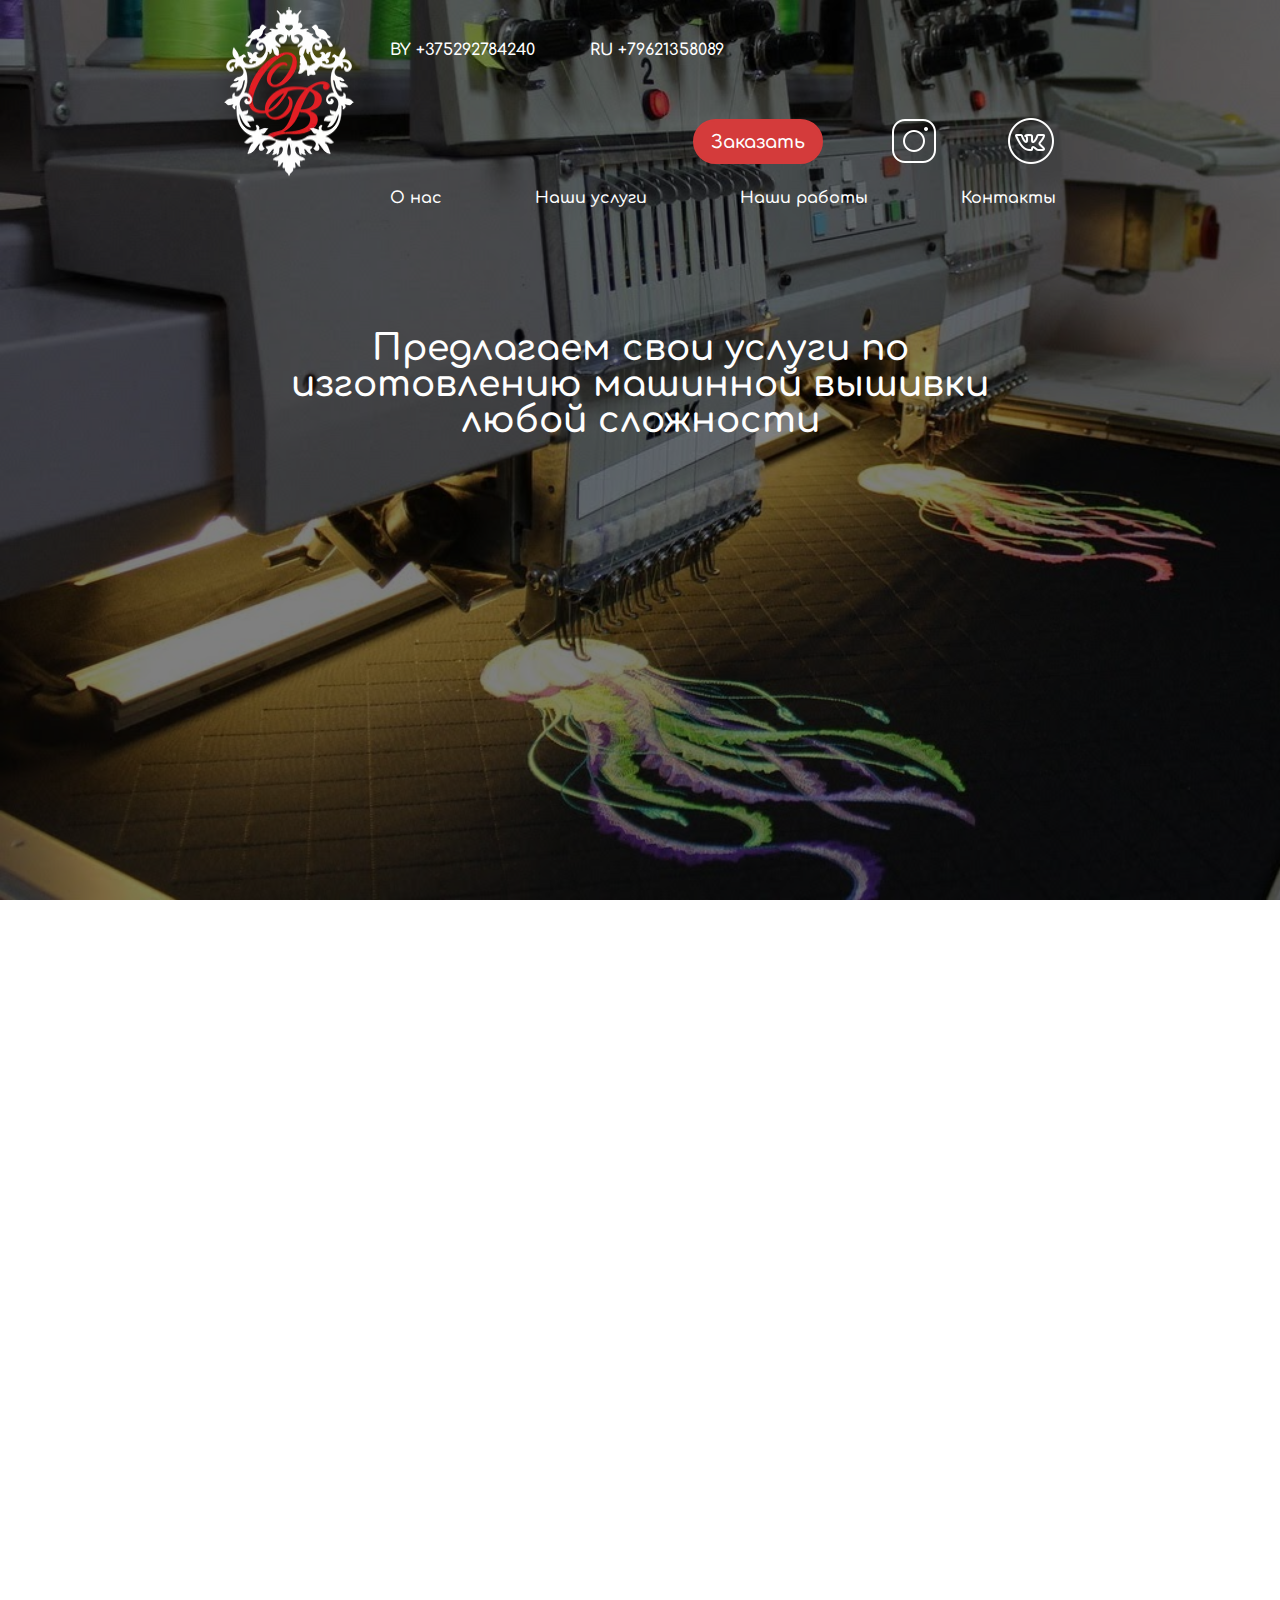
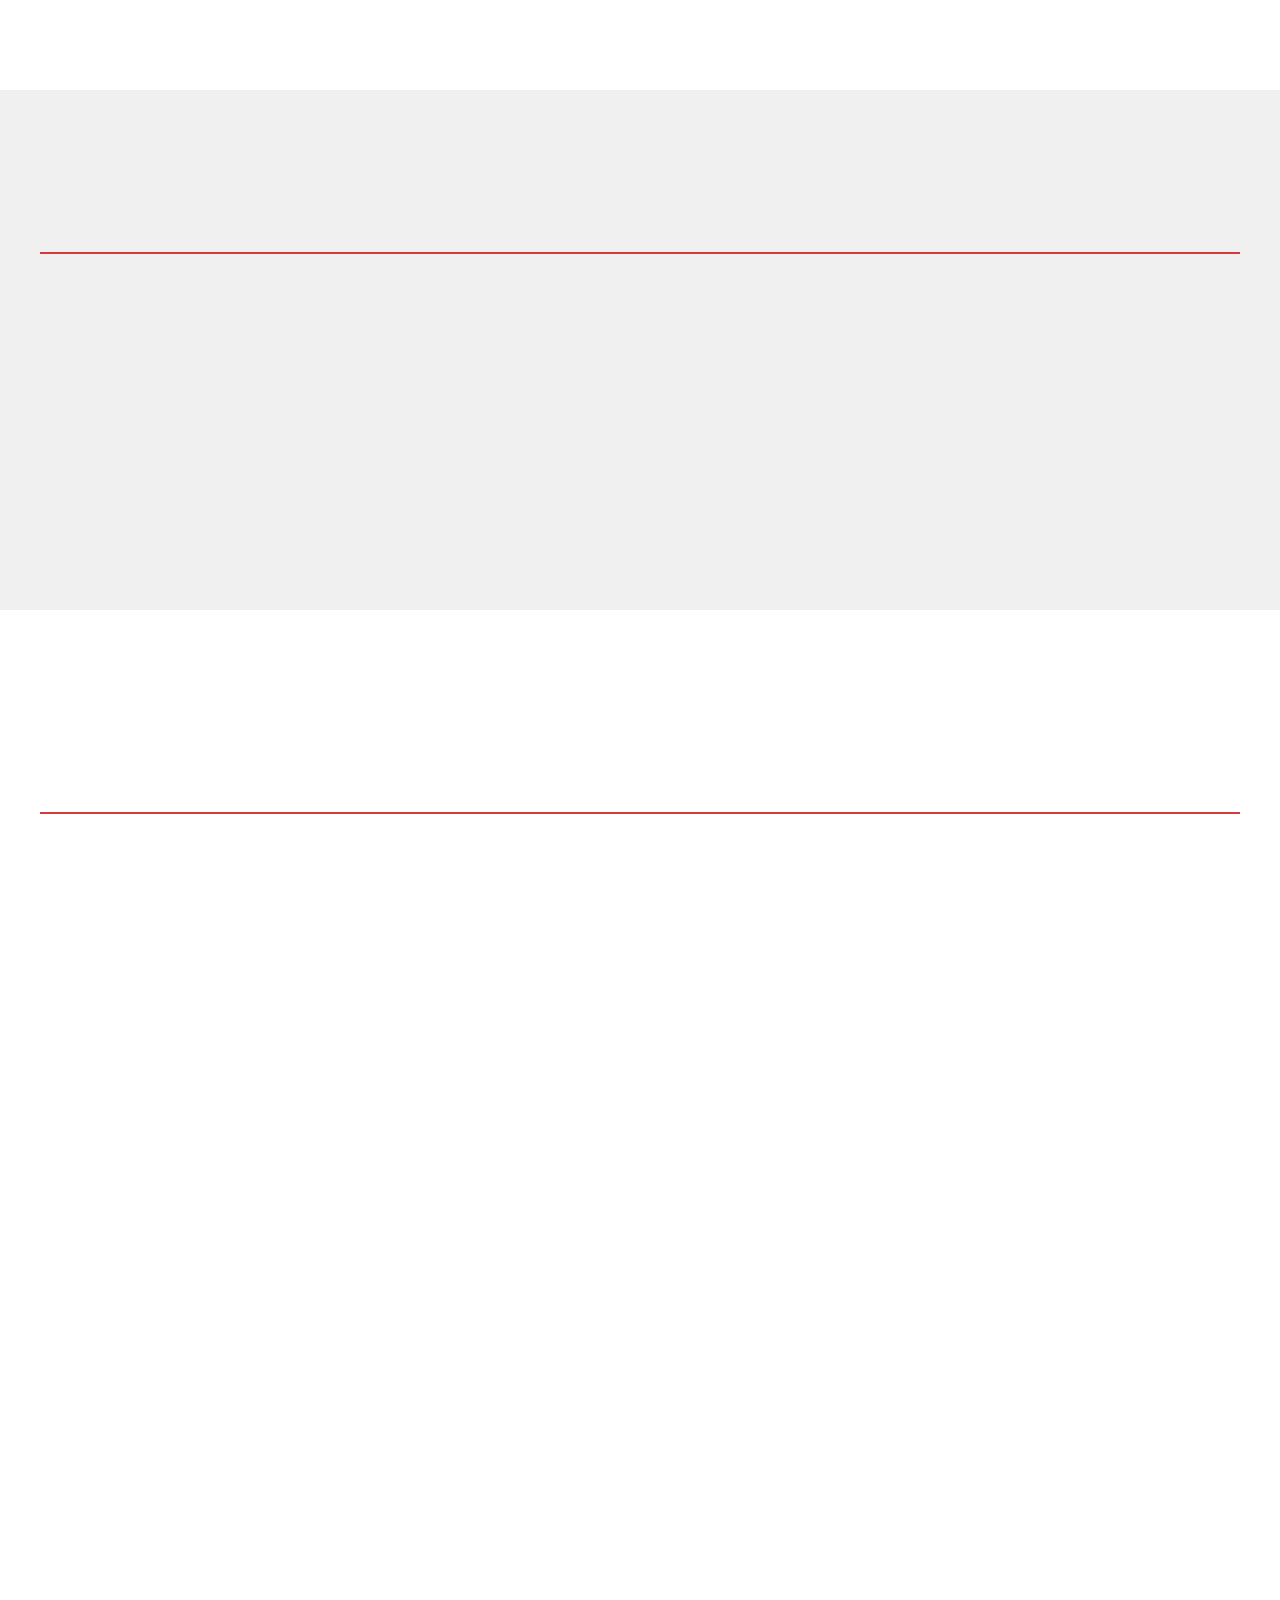
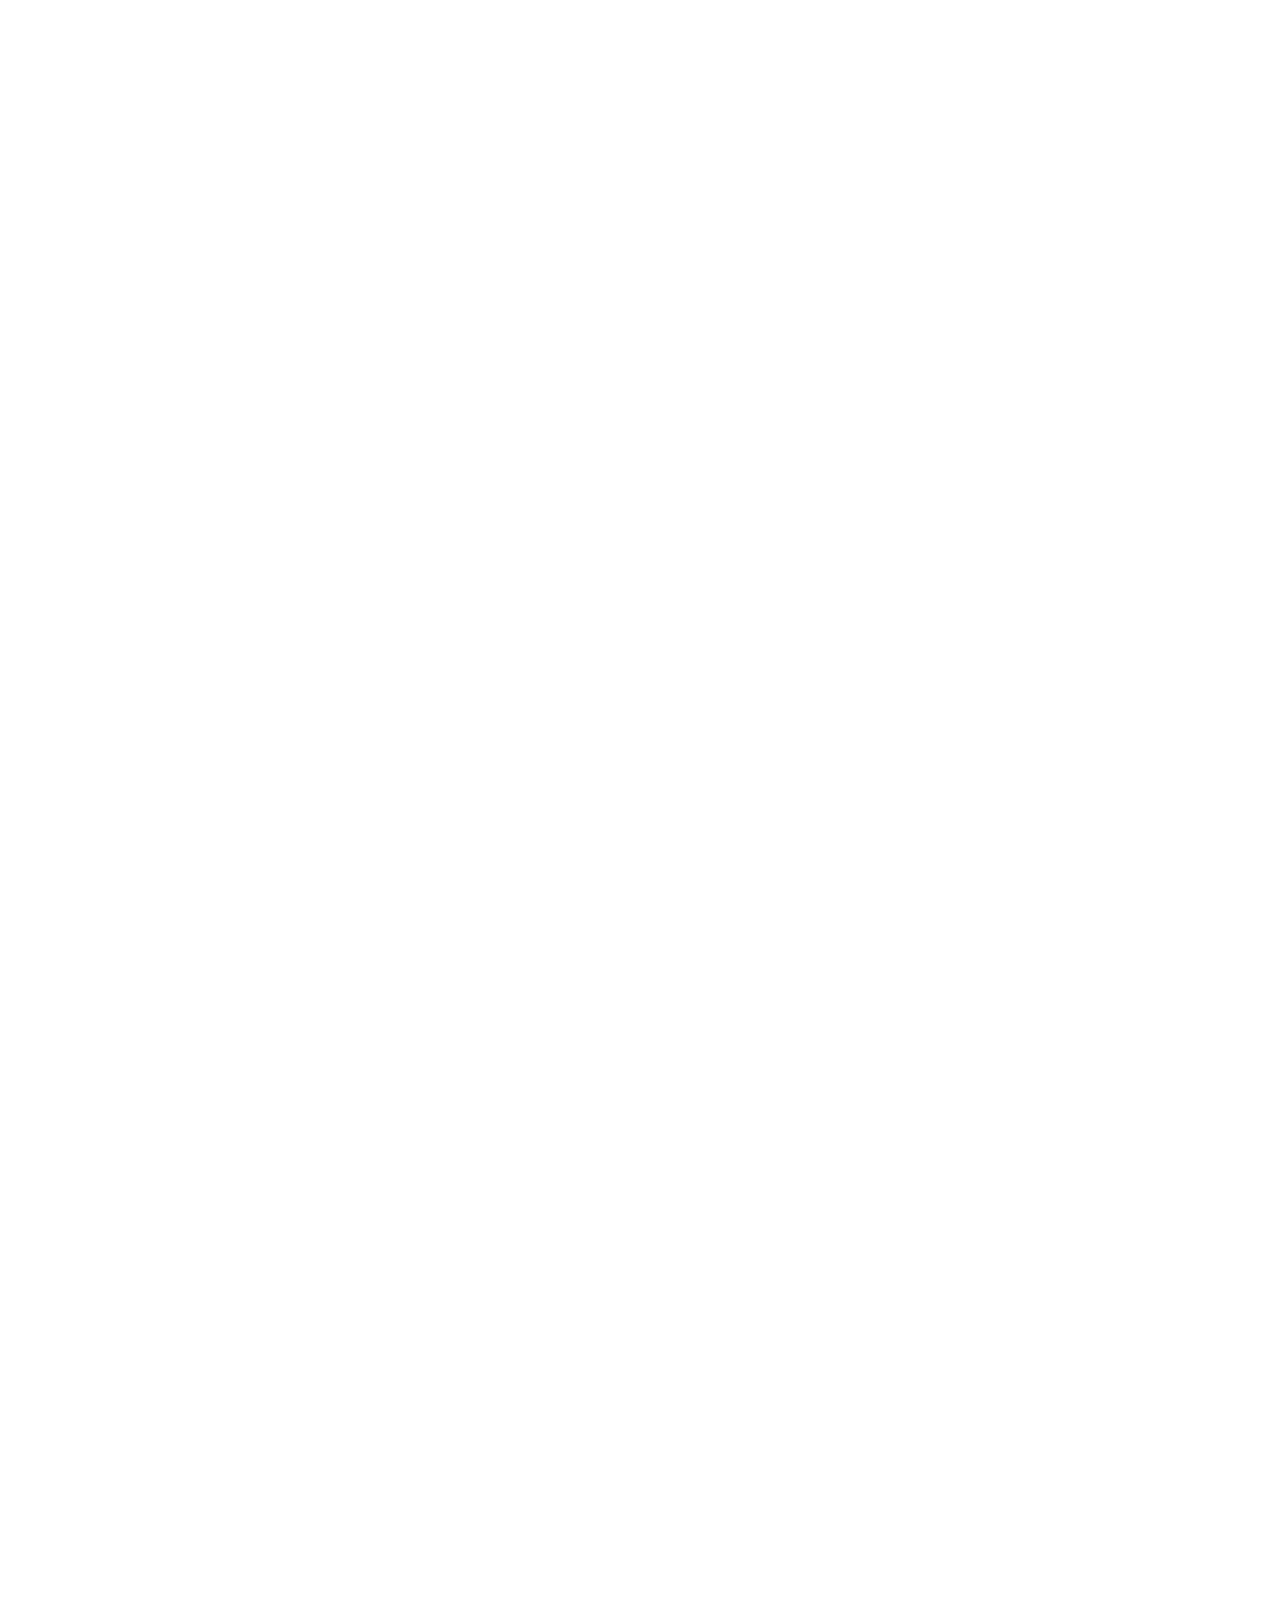
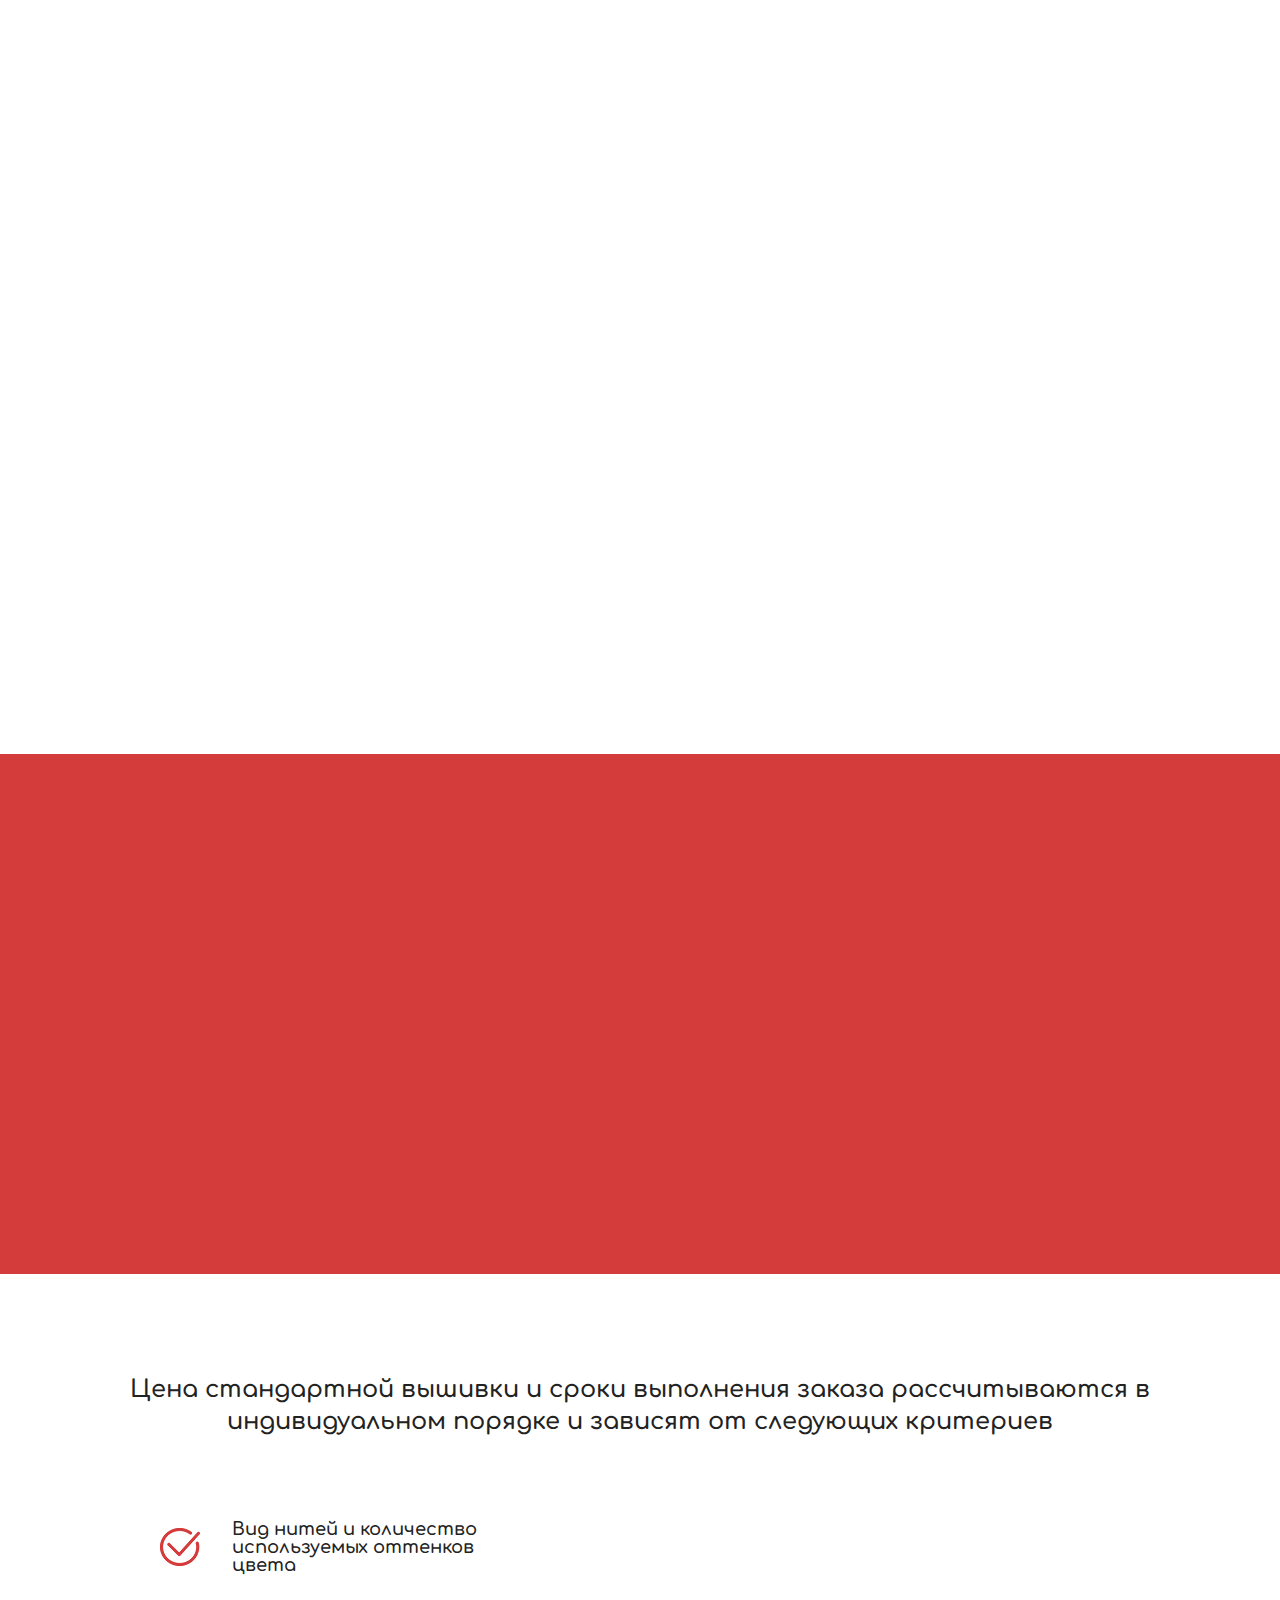
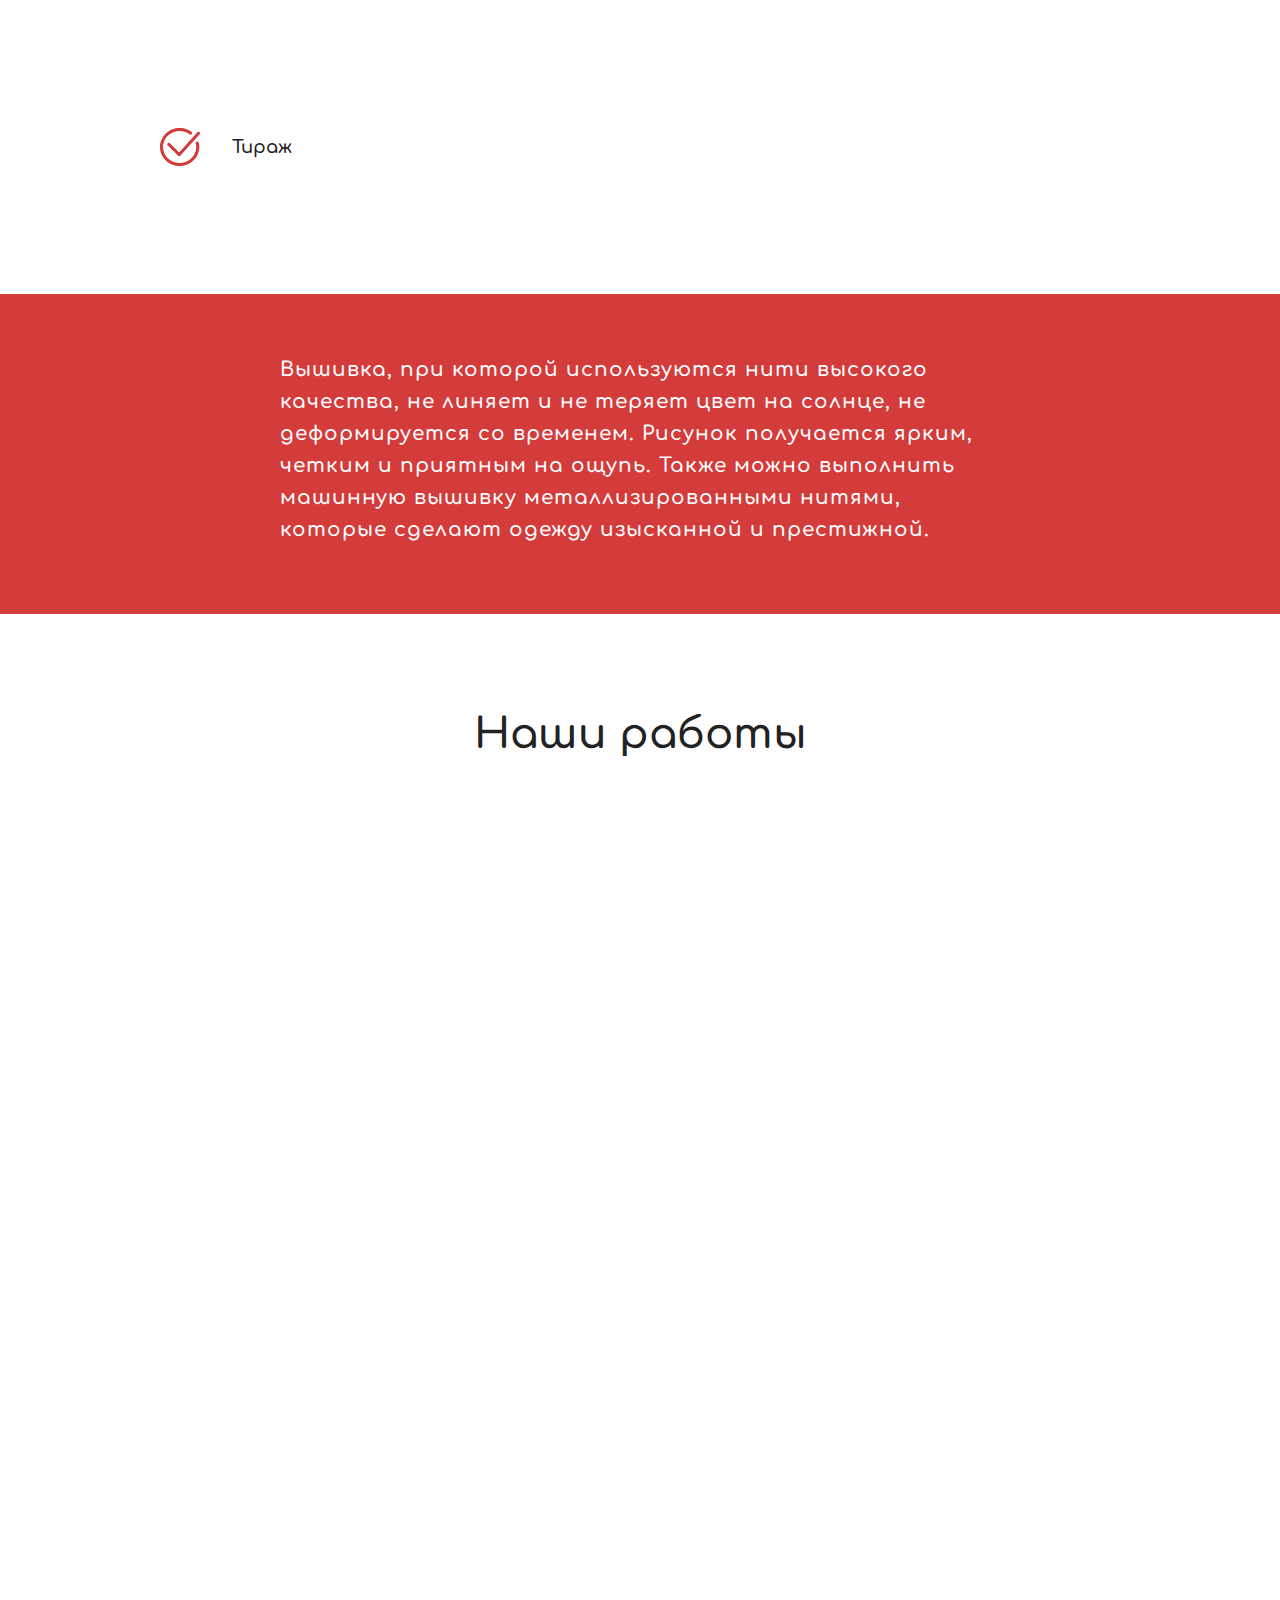
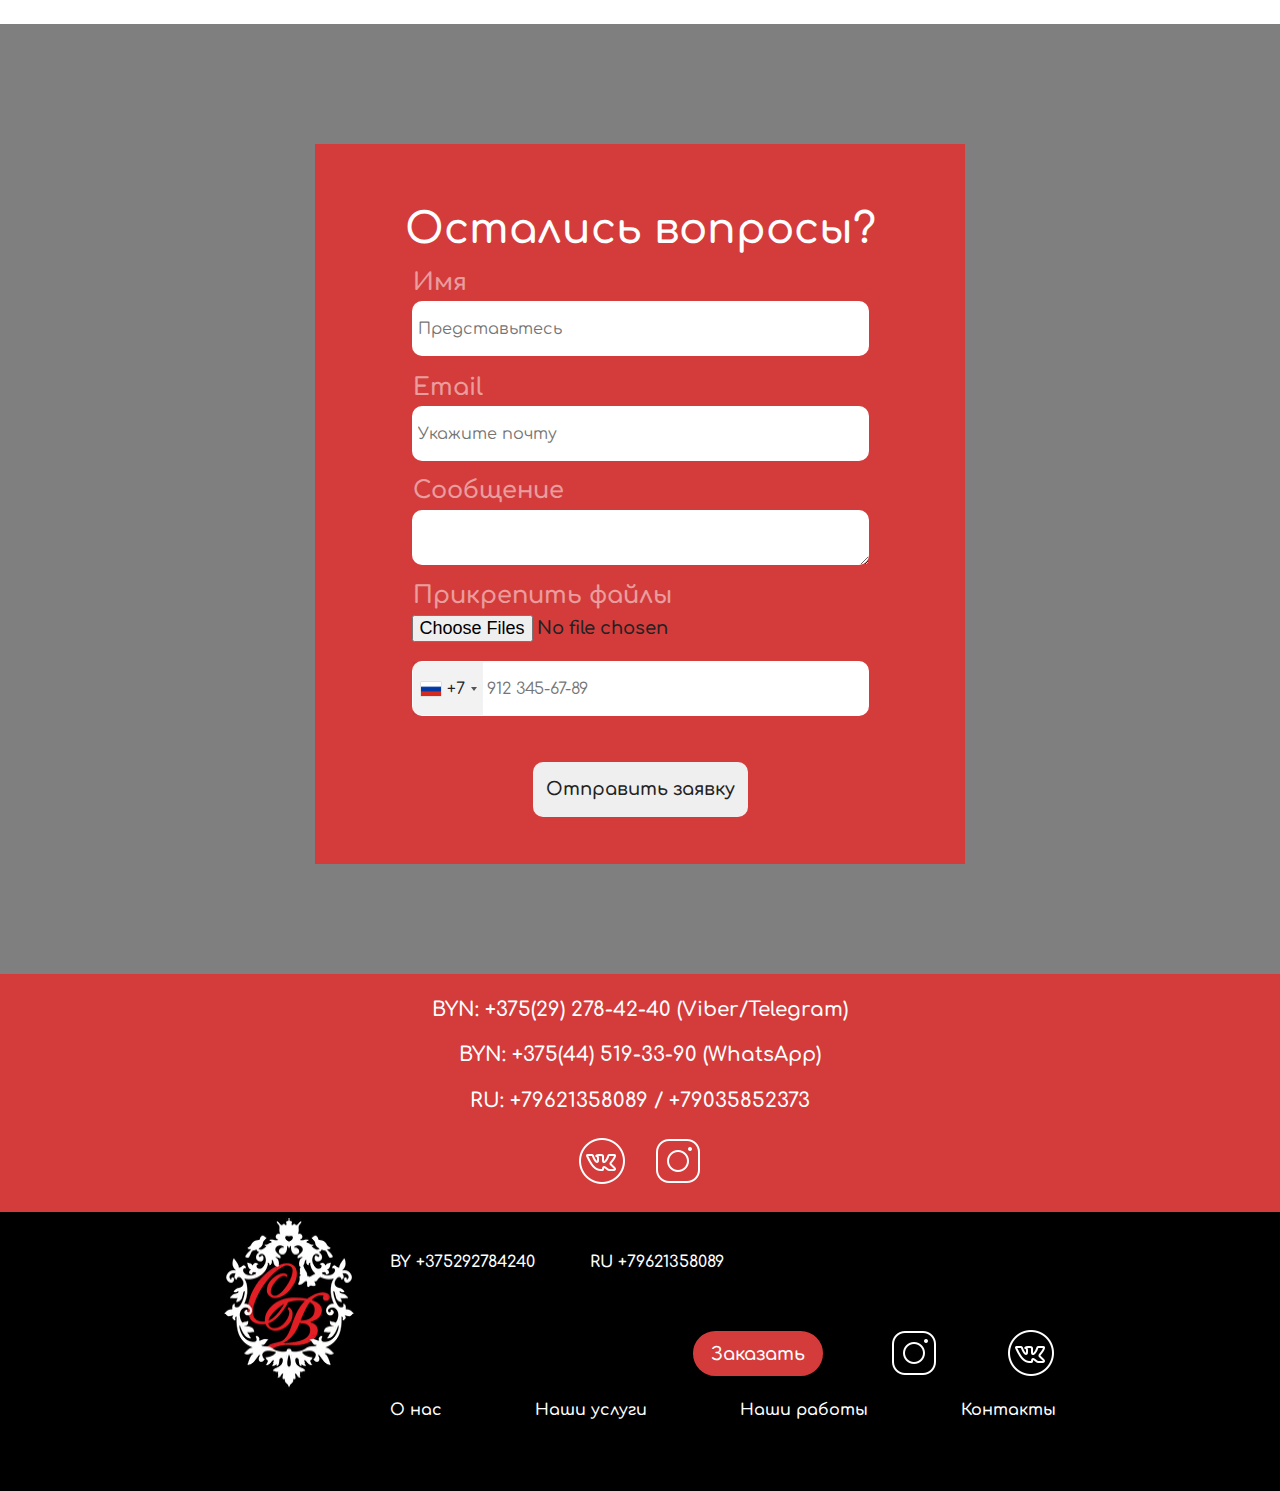
==== index.html @ 0d49b654 "feat: add validation" ====
<!DOCTYPE html>
<html lang="en">
  <head>
    <meta charset="UTF-8" />
    <meta http-equiv="X-UA-Compatible" content="IE=edge" />
    <meta name="viewport" content="width=device-width, initial-scale=1.0" />
    <link rel="stylesheet" href="./css/reset.css" />
    <link rel="stylesheet" href="./css/main.css" />
    <link rel="preconnect" href="https://fonts.googleapis.com" />
    <link rel="preconnect" href="https://fonts.gstatic.com" crossorigin />
    <link href="https://fonts.googleapis.com/css2?family=Comfortaa:wght@400;600&display=swap" rel="stylesheet" />
    <link rel="stylesheet" href="./css/intlTelInput.css" />
    <title>Студия вышивки</title>
  </head>

  <body>
    <nav>
      <div class="header-wrapper">
        <div class="nav-wrapper">
          <a class="nav-bar" href="#about">О нас</a>
          <a class="nav-bar" href="#">Наши услуги</a>
          <a class="nav-bar" href="#">Наши работы</a>
          <a class="nav-bar" href="#">Контакты</a>
          <a class="nav-bar" href="tel:+375292784240">BY +375292784240</a>
          <a class="nav-bar" href="tel:+79621358089">RU +79621358089</a>
        </div>
        <div class="header-icons">
          <li>
            <a class="header-icon" href="">icon</a>
          </li>
          <li>
            <a class="header-icon" href="">icon</a>
          </li>
        </div>
      </div>
    </nav>
    <header>
      <div class="welcome">
        <div class="welcome-shadow"></div>
        <div class="menu-wrapper">
          <div class="welcome-logo">
            <img class="main-logo" src="./images/logo.webp" alt="logo" width="600" height="250" />
          </div>
          <div class="main-contacts-wrapper">
            <ul class="top-contacts">
              <li>
                <a class="nav-bar" href="tel:+375292784240">BY +375292784240</a>
              </li>
              <li>
                <a class="nav-bar" href="tel:+79621358089">RU +79621358089</a>
              </li>
            </ul>
            <ul class="top-line">
              <a class="top-line-vk"></a>
              <a class="top-line-instagram"></a>
              <button type="button" class="order-btn top">Заказать</button>
            </ul>
            <ul class="navigation-line">
              <a class="nav-bar" href="#about">О нас</a>
              <a class="nav-bar" href="#kindof">Наши услуги</a>
              <a class="nav-bar" href="#examples">Наши работы</a>
              <a class="nav-bar" href="#location">Контакты</a>
            </ul>
          </div>
          <div class="mobile-tabs-contacts-wrapper">
            <ul class="top-contacts">
              <li>
                <a class="nav-bar" href="tel:+375292784240">BY +375292784240</a>
              </li>
              <li>
                <a class="nav-bar" href="tel:+79621358089">RU +79621358089</a>
              </li>
            </ul>
            <ul class="top-line">
              <a class="top-line-vk"></a>
              <a class="top-line-instagram"></a>
              <button type="button" class="order-btn top">Заказать</button>
            </ul>
          </div>
        </div>

        <div class="title-wrapper">
          <h2 class="welcome-description">Предлагаем свои услуги по изготовлению машинной вышивки любой сложности</h2>
          <div class="advantages">
            <div class="advantage one">
              <p>Презентабельный внешний вид</p>
            </div>
            <div class="advantage two">
              <p>Долговечность и надежность</p>
            </div>
            <div class="advantage three">
              <p>Устойчивость к внешнему воздействию</p>
            </div>
          </div>
        </div>
      </div>
    </header>
    <main>
      <section class="about" id="about">
        <div class="about-wrapper">
          <div class="left-side anim">
            <div class="about-img first"></div>
            <div class="about-img second"></div>
          </div>
          <div class="right-side anim">
            <h2>О нас</h2>
            <div class="redline"></div>
            <p>
              Мы, динамично развивающееся предприятие, для которого на первом месте качество работы и скорость исполнения заказа.
            </p>
            <p>
              У нас есть возможность работать как с индивидуальными заказами от частных лиц, так и массовыми для больших
              предприятий.
            </p>
            <p>Мы вышиваем на оборудовании лучшего качества, позволяющем отобразить даже самые мелкие детали в вашем дизайне.</p>
            <p>В нашем арсенале огромная палитра ниток европейского качества, которые не выцветают и не линяют со временем.</p>
          </div>
        </div>
      </section>
      <section class="stages" id="stages">
        <div class="stages-wrapper">
          <h2 class="title-stages anim">Этапы работы</h2>
          <div class="redline"></div>
          <div class="current-stage-wrapper anim">
            <div class="stage first">
              <p>Разработка ТЗ</p>
            </div>
            <div class="stage second">
              <p>Выполнение заказа</p>
            </div>
            <div class="stage third">
              <p>Логистика</p>
            </div>
          </div>
        </div>
      </section>
      <section class="kindof" id="kindof">
        <div class="kindof-wrapper">
          <h2 class="kindof-title anim">Мы принимаем заказы на вышивку</h2>
          <div class="redline"></div>
          <div class="sides-wrapper">
            <div class="leftside-kindof">
              <img class="caps anim" src="./images/caps/cap1.jpg" alt="caps" />
              <div class="tab-wrapper anim">
                <div class="text-wrapper">
                  <h3>Изготовление шевронов и нашивок</h3>
                  <p>Призваны обозначать принадлежность человека к определенной группе.</p>
                  <p>
                    Применение нашивок распространено в школьных учреждениях, спортивных командах, общественных учреждениях, также
                    их можно увидеть на форменной одежде сотрудников различных компаний. Мы принимаем заказы любой сложности, а
                    главное от 1 единицы!
                  </p>
                  <button class="order-btn" type="button">Заказать</button>
                </div>
              </div>
              <img class="branding anim" src="./images/branding/brand1.jpg" alt="branding" />
              <div class="tab-wrapper anim">
                <div class="text-wrapper">
                  <h3>Сувенирная вышивка</h3>
                  <p>
                    Вышивка на текстиле решает множество корпоративных задач, например, полотенца или салфетки с фирменным
                    логотипом станут частью общего стиля ресторана или отеля, создадут нужный имидж и подчеркнут профессионализм
                    компании. Также вы можете заказать у нас вышивку на махровый халат или полотенце для того, чтобы порадовать
                    ваших близких оригинальным подарком.
                  </p>
                  <button class="order-btn" type="button">Заказать</button>
                </div>
              </div>
              <img class="clothes anim" src="./images/clothes/clothe1.jpg" alt="clothes" />
            </div>
            <div class="rightside-kindof">
              <div class="tab-wrapper anim">
                <div class="text-wrapper">
                  <h3>Вышивка на кепках и шапках</h3>
                  <p>
                    Головные уборы с логотипом — замечательный презент для клиентов и деловых партнеров, участников различных
                    мероприятий, рекламных кампаний и конкурсов. Заказывают кепки с логотипом и руководители компаний для своих
                    сотрудников, чтобы создать неповторимый корпоративный стиль. Изготовление кепок с логотипом, надписью,
                    изображением и даже фотографией заказывают и просто для личного пользования, чтобы подчеркнуть оригинальность
                    своего стиля.
                  </p>
                  <p>
                    Принимаем заказы на вышивку от 1 единицы. Работаем с объёмной 3Dтехникой. Всегда в наличии большой выбор
                    качественных кепок, бейсболок и трикотажных шапок.
                  </p>
                  <button class="order-btn" type="button">Заказать</button>
                </div>
              </div>
              <img class="chevrons anim" src="./images/chevrons/chevron1.jpg" alt="chevrons" />
              <div class="tab-wrapper anim">
                <div class="text-wrapper">
                  <h3>Брендирование</h3>
                  <p>
                    Вышивка логотипа на одежде уже давно выступает рекламным инструментом бренда. Выбирайте одежду с фирменным
                    знаком вашей компании для промоакций, конференций и просто для поднятия командного духа в организации.
                  </p>
                  <button class="order-btn" type="button">Заказать</button>
                </div>
              </div>
              <img class="souvenirs anim" src="./images/souvenirs/souvenir1.jpg" alt="souvenirs" />
              <div class="tab-wrapper anim">
                <div class="text-wrapper">
                  <h3>Вышивка на одежде и крое</h3>
                  <p>
                    Профессиональная машинная вышивка была и остается актуальной по сей день. Одежда, на которую нанесена
                    эксклюзивная вышивка, – это не только дань моде, но и признак изысканного вкуса, чувства стиля и оригинального
                    подхода к выбору своего гардероба. Местом для вышивки может быть любая часть одежды: карманы, воротники,
                    манжеты и др. Технология вышивки на крое позволяет работать даже с самыми плотными тканями, например, с кожей.
                  </p>
                  <button class="order-btn" type="button">Заказать</button>
                </div>
              </div>
            </div>
          </div>
          <div class="mobile-kindof">
            <div class="current-slot">
              <h3>Вышивка на кепках и шапках</h3>
              <img src="./images/caps/cap1.jpg" alt="caps" />
              <p>
                Головные уборы с логотипом — замечательный презент для клиентов и деловых партнеров, участников различных
                мероприятий, рекламных кампаний и конкурсов. Заказывают кепки с логотипом и руководители компаний для своих
                сотрудников, чтобы создать неповторимый корпоративный стиль. Изготовление кепок с логотипом, надписью,
                изображением и даже фотографией заказывают и просто для личного пользования, чтобы подчеркнуть оригинальность
                своего стиля.
              </p>
              <p>
                Принимаем заказы на вышивку от 1 единицы. Работаем с объёмной 3Dтехникой. Всегда в наличии большой выбор
                качественных кепок, бейсболок и трикотажных шапок.
              </p>
              <button class="order-btn" type="button">Заказать</button>
            </div>
            <div class="current-slot">
              <h3>Изготовление шевронов и нашивок</h3>
              <img src="./images/chevrons/chevron1.jpg" alt="chevrons" />
              <p>Призваны обозначать принадлежность человека к определенной группе.</p>
              <p>
                Применение нашивок распространено в школьных учреждениях, спортивных командах, общественных учреждениях, также их
                можно увидеть на форменной одежде сотрудников различных компаний. Мы принимаем заказы любой сложности, а главное
                от 1 единицы!
              </p>
              <button class="order-btn" type="button">Заказать</button>
            </div>
            <div class="current-slot">
              <h3>Брендирование</h3>
              <img src="./images/branding/brand1.jpg" alt="branding" />
              <p>
                Вышивка логотипа на одежде уже давно выступает рекламным инструментом бренда. Выбирайте одежду с фирменным знаком
                вашей компании для промоакций, конференций и просто для поднятия командного духа в организации.
              </p>
              <button class="order-btn" type="button">Заказать</button>
            </div>
            <div class="current-slot">
              <h3>Сувенирная вышивка</h3>
              <img src="./images/souvenirs/souvenir1.jpg" alt="souvenirs" />
              <p>
                Вышивка на текстиле решает множество корпоративных задач, например, полотенца или салфетки с фирменным логотипом
                станут частью общего стиля ресторана или отеля, создадут нужный имидж и подчеркнут профессионализм компании. Также
                вы можете заказать у нас вышивку на махровый халат или полотенце для того, чтобы порадовать ваших близких
                оригинальным подарком.
              </p>
              <button class="order-btn" type="button">Заказать</button>
            </div>
            <div class="current-slot">
              <h3>Вышивка на одежде и крое</h3>
              <img src="./images/clothes/clothe1.jpg" alt="clothes" />
              <p>
                Профессиональная машинная вышивка была и остается актуальной по сей день. Одежда, на которую нанесена эксклюзивная
                вышивка, – это не только дань моде, но и признак изысканного вкуса, чувства стиля и оригинального подхода к выбору
                своего гардероба. Местом для вышивки может быть любая часть одежды: карманы, воротники, манжеты и др. Технология
                вышивки на крое позволяет работать даже с самыми плотными тканями, например, с кожей.
              </p>
              <button class="order-btn" type="button">Заказать</button>
            </div>
          </div>
        </div>
      </section>
      <section class="cost">
        <div class="cost-wrapper">
          <img class="cost-image anim" src="./images/chevrons/chevron8.jpg" alt="cost" />
          <div class="cost-text anim">
            <h2>Расчет стоимости</h2>
            <div class="whiteline"></div>
            <p>
              Расчет стоимости заказа проводится индивидуально с учетом технологической сложности, количества цветов в рисунке,
              срочности заказа. В среднем на выполнение заказа нам требуется 1-7 дней, в зависимости от текущей загрузки
              производственной линии и требуемого тиража.
            </p>
          </div>
        </div>
      </section>
      <section class="how-calculate">
        <div class="calculate-wrapper">
          <h2>
            Цена стандартной вышивки и сроки выполнения заказа рассчитываются в индивидуальном порядке и зависят от следующих
            критериев
          </h2>
          <ul class="terms">
            <li class="term anim">
              <p>Дизайн изображения и его сложность</p>
            </li>
            <li class="term anim">
              <p>Количество стежков</p>
            </li>
            <li class="term anim">
              <p>Вид нитей и количество используемых оттенков цвета</p>
            </li>
            <li class="term anim">
              <p>Зашитый фон или нет</p>
            </li>
            <li class="term anim">
              <p>Срочность работы</p>
            </li>
            <li class="term anim">
              <p>Тираж</p>
            </li>
          </ul>
        </div>
      </section>
      <section class="description">
        <div class="description-wrapper">
          <p>
            Вышивка, при которой используются нити высокого качества, не линяет и не теряет цвет на солнце, не деформируется со
            временем. Рисунок получается ярким, четким и приятным на ощупь. Также можно выполнить машинную вышивку
            металлизированными нитями, которые сделают одежду изысканной и престижной.
          </p>
        </div>
      </section>
      <section class="examples" id="examples">
        <div class="examples-wrapper">
          <h2>Наши работы</h2>
        </div>
      </section>
      <section class="questions">
        <div class="questions-shadow"></div>
        <div class="questions-wrapper">
          <div class="redbox">
            <h2>Остались вопросы?</h2>
            <form class="input-phone" enctype="multipart/form-data" method="post" onsubmit="send(event, 'send.php')">
              <p>Имя</p>
              <input class="user-name" placeholder="Представьтесь" name="name" type="text" />
              <p>Email</p>
              <input
                class="user-email"
                placeholder="Укажите почту"
                name="email"
                type="text"
                id="email"
                onchange="valueChange(event)"
              />
              <p class="email-error" id="email-error">Введите существующий email</p>
              <p>Сообщение</p>
              <textarea class="user-description" name="text"></textarea>
              <p>Прикрепить файлы</p>
              <input class="add-files" type="file" name="myfile[]" multiple id="myfile" />
              <input class="user-phone" type="tel" name="phone" id="user-phone" />
              <input class="submit-btn" type="submit" value="Отправить заявку" />
            </form>
          </div>
        </div>
      </section>
      <section class="location" id="location">
        <div class="contacts-wrapper">
          <ul>
            <li>
              <a href="tel:+375292784240">BYN: +375(29) 278-42-40 (Viber/Telegram)</a>
            </li>
            <li>
              <a href="tel:+375445193390">BYN: +375(44) 519-33-90 (WhatsApp)</a>
            </li>
            <li>
              <a href="tel:+79621358089">RU: +79621358089 / </a>
              <a href="tel:+79035852373">+79035852373</a>
            </li>
            <li class="contacts-icons">
              <a class="top-line-vk"></a>
              <a class="top-line-instagram"></a>
            </li>
          </ul>
        </div>
      </section>
    </main>
    <footer>
      <div class="menu-wrapper footer">
        <div class="welcome-logo">
          <img class="main-logo" src="./images/logo.webp" alt="logo" width="600" height="250" />
        </div>
        <div class="main-contacts-wrapper">
          <ul class="top-contacts">
            <li>
              <a class="nav-bar" href="tel:+375292784240">BY +375292784240</a>
            </li>
            <li>
              <a class="nav-bar" href="tel:+79621358089">RU +79621358089</a>
            </li>
          </ul>
          <ul class="top-line">
            <a class="top-line-vk"></a>
            <a class="top-line-instagram"></a>
            <button type="button" class="order-btn top">Заказать</button>
          </ul>
          <ul class="navigation-line">
            <a class="nav-bar" href="#about">О нас</a>
            <a class="nav-bar" href="#kindof">Наши услуги</a>
            <a class="nav-bar" href="#examples">Наши работы</a>
            <a class="nav-bar" href="#location">Контакты</a>
          </ul>
        </div>
      </div>
    </footer>
    <script src="https://code.jquery.com/jquery-3.6.0.min.js"></script>
    <script src="./js/index.js"></script>
    <script src="./js/intlTelInput.js"></script>
    <script src="./js/userPhone.js"></script>
    <script type="module" src="./js/mainAnimItems.js"></script>
    <script src="./js/slick.min.js"></script>
    <script src="./js/slider.js"></script>
    <script src="./js/send.js"></script>
  </body>
</html>
---- css/main.css ----
html {
  scroll-behavior: smooth;
}

.iti__flag {
  background-image: url(../images/flags.png);
}

@media (-webkit-min-device-pixel-ratio: 2), (min-resolution: 192dpi) {
  .iti__flag {
    background-image: url(../images/flags@2x.png);
  }
}

:root {
  --red: rgb(212, 59, 59);
  --white: rgb(254, 254, 254);
  --main-font: 'Comfortaa', cursive;
}

nav {
  width: 99vw;
  height: 75px;
  position: fixed;
  z-index: 10;
  transform: translate(0, -100%);
}

button {
  border: none;
  outline: none;
}

.header-space {
  width: 99vw;
  height: 75px;
}

.header-wrapper {
  width: 100%;
  height: 100%;

  display: flex;
  justify-content: space-evenly;
  align-items: center;
  text-align: center;

  background-color: var(--red);

  font-family: var(--main-font);
  font-size: 20px;
  font-weight: 600;
}

.nav-wrapper {
  width: 70%;

  display: flex;
  justify-content: space-between;
}

.nav-bar {
  text-decoration: none;
  color: var(--white);

  transition: 0.2s ease;
}

.nav-bar:hover {
  color: rgb(255, 185, 20);
}

.header-icon {
  text-decoration: none;
  color: var(--white);
}

.menu-wrapper {
  width: 65%;

  display: flex;

  position: absolute;
  top: 0;
  left: 50%;
  transform: translate(-50%);
}

.welcome-logo {
  width: 45%;
  height: 50%;
}

.welcome-logo img {
  width: 400px;
  height: 170px;
  padding-top: 5%;

  /* opacity: 0;
    transform: scale(0); */

  transition: 0.5s all ease-out;
}

.title-wrapper {
  max-width: 1200px;
  width: 100%;
  height: 70%;

  top: 30%;
  left: 50%;
  transform: translate(-50%);

  position: absolute;
}

.main-contacts-wrapper {
  display: flex;
  flex-wrap: wrap;
  row-gap: 25%;

  width: 55%;

  padding-top: 5%;
}

.mobile-tabs-contacts-wrapper {
  display: none;
}

.top-contacts {
  display: flex;

  width: 100%;
  height: 30%;

  text-align: left;
}

.order-btn.top {
  margin-top: 0.5%;
}
.order-btn.top:hover {
  color: var(--white);
  background-color: transparent;
}

.top-contacts li {
  width: 30%;

  font-family: var(--main-font);
  font-size: 16px;
  font-weight: 600;

  color: var(--white);
}

.top-line {
  display: flex;
  flex-direction: row-reverse;
  gap: 10%;
  width: 100%;
  height: 30%;
}

.top-line-vk {
  width: 50px;
  height: 50px;
  background-image: url(../images/vk.png);

  cursor: pointer;

  transition: 0.2s all ease;
}

.top-line-instagram {
  width: 50px;
  height: 50px;
  background-image: url(../images/instagram.png);

  cursor: pointer;

  transition: 0.2s all ease;
}

.top-line-vk:hover,
.top-line-instagram:hover {
  filter: invert(79%) sepia(71%) saturate(3553%) hue-rotate(3deg) brightness(104%) contrast(110%);
}

.navigation-line {
  display: flex;
  justify-content: space-between;

  font-family: var(--main-font);
  font-size: 16px;
  font-weight: 600;

  width: 100%;
  height: 30%;

  font-size: 16px;
}

.welcome {
  width: 100%;
  height: 100vh;

  background-image: url(../images/parallax.jpg);
  background-size: cover;
  background-attachment: fixed;
  position: relative;
}

.welcome-shadow {
  width: 100%;
  height: 100%;

  background-color: rgb(0, 0, 0);
  opacity: 0.5;
}

.title-wrapper h2 {
  width: 60%;

  font-family: var(--main-font);
  font-size: 36px;
  font-weight: 600;
  color: var(--white);

  text-align: center;

  padding-top: 5%;
  margin: 0 auto;

  opacity: 0;
  transform: translate(0, 125%);

  transition: 0.5s all ease-out;
}

.advantages {
  width: 100%;
  height: 53%;

  padding-top: 5%;

  display: flex;
  justify-content: space-around;
}

.advantage {
  width: 20%;
  height: 80%;

  background-color: var(--white);
  border-radius: 50px;

  font-family: var(--main-font);
  font-size: 22px;
  font-weight: 600;

  text-align: center;
}

.advantage p {
  padding-top: 60%;
  width: 100%;
}

.advantage.one {
  background-image: url(../images/diamond.webp);
  background-repeat: no-repeat;
  background-size: 40%;
  background-position-x: center;
  background-position-y: 10%;

  opacity: 0;
  transform: rotateY(180deg);

  transition: 0.5s all ease-out;
}
.advantage.two {
  background-image: url(../images/like.png);
  background-repeat: no-repeat;
  background-size: 40%;
  background-position-x: center;
  background-position-y: 10%;

  opacity: 0;
  transform: translate(-150%);

  transition: 0.5s all ease-out;
}
.advantage.three {
  background-image: url(../images/cas.webp);
  background-repeat: no-repeat;
  background-size: 40%;
  background-position-x: center;
  background-position-y: 10%;

  opacity: 0;
  transform: translate(-300%);

  transition: 0.5s all ease-out;
}

.about {
  height: 590px;

  margin-top: 100px;
}

.about-wrapper {
  max-width: 1200px;
  width: 100%;
  height: 100%;

  margin: 0 auto;

  display: flex;
  justify-content: space-between;
}

.left-side {
  width: 40%;
  height: 100%;

  display: flex;
  flex-wrap: wrap;

  transform: translate(-200%);
  transition: 0.8s all ease-out;
}

.right-side {
  width: 50%;
  height: 100%;

  transform: translate(200%);

  transition: 1s all ease-out;
}

.about-img {
  width: 100%;
  height: 45%;
}

.about-img.first {
  background-image: url(../images/about-1.jpg);
  background-size: cover;
}

.about-img.second {
  background-image: url(../images/about-2.webp);
  background-size: cover;
  background-position-y: 30%;

  display: block;
}

.about-img.third {
  background-image: url(../images/about-3.jpg);
  background-size: cover;
}

.right-side h2 {
  font-family: var(--main-font);
  font-size: 42px;
  font-weight: 600;

  text-align: center;
}

.right-side p {
  font-family: var(--main-font);
  font-size: 20px;
  font-weight: 400;
  letter-spacing: 0px;

  text-align: left;

  padding-top: 10%;
}

.stages {
  height: 520px;

  margin-top: 100px;

  background-color: rgb(240, 240, 240);
}

.stages-wrapper {
  max-width: 1200px;
  width: 100%;
  height: 100%;

  margin: 0 auto;
}

.title-stages {
  font-family: var(--main-font);
  font-size: 42px;
  font-weight: 600;

  text-align: center;
  padding-top: 5%;

  transform: translate(0, -150%);
  opacity: 0;

  transition: 1s all ease;
}

.current-stage-wrapper {
  width: 100%;

  padding-top: 5%;

  display: flex;
  justify-content: space-between;

  transform: translate(150%);

  transition: 1s all ease;
}

.stage {
  width: 25%;
  height: 100%;
}

.stage p {
  font-family: var(--main-font);
  font-size: 24px;
  font-weight: 600;

  text-align: center;

  padding-top: 50%;
}

.stage.first {
  background-image: url(../images/stages/take.svg);
  background-repeat: no-repeat;
  background-size: 35%;
  background-position-x: center;

  transition: 0.5s all ease;
}
.stage.second {
  background-image: url(../images/stages/done.svg);
  background-repeat: no-repeat;
  background-size: 35%;
  background-position-x: center;

  transition: 0.5s all ease;
}
.stage.third {
  background-image: url(../images/stages/send.svg);
  background-repeat: no-repeat;
  background-size: 35%;
  background-position-x: center;

  transition: 0.5s all ease;
}

.redline {
  width: 100%;
  height: 2px;

  background-color: var(--red);

  margin-top: 5%;
}

.whiteline {
  width: 100%;
  height: 2px;

  background-color: var(--white);

  margin-top: 5%;
}

.mobile-kindof {
  display: none;
}

.kindof {
  margin-top: 100px;
}

.kindof-wrapper {
  max-width: 1200px;
  width: 100%;
  margin: 0 auto;
}

.kindof-title {
  font-family: var(--main-font);
  font-size: 42px;
  font-weight: 600;

  text-align: center;

  transform: translate(0, -150%);
  opacity: 0;

  transition: 1s all ease;
}

.sides-wrapper {
  display: flex;
  justify-content: space-between;
}

.tab-wrapper {
  width: 540px;
  height: 500px;

  padding-top: 20%;
}

.tab-wrapper h3 {
  font-family: var(--main-font);
  font-size: 24px;
  font-weight: 600;

  text-align: center;
}

.text-wrapper {
  margin-top: 50%;
  transform: translate(0, -50%);
}

.tab-wrapper p {
  font-family: var(--main-font);
  font-size: 18px;

  padding-top: 5%;

  text-align: left;
}

.leftside-kindof {
  width: 45%;
}

.leftside-kindof .caps,
.leftside-kindof .branding,
.leftside-kindof .clothes {
  transform: translate(-200%);
}

.leftside-kindof .caps.active,
.leftside-kindof .branding.active,
.leftside-kindof .clothes.active {
  transform: translate(0);
  display: block;
}

.leftside-kindof .tab-wrapper {
  transform: translate(-200%);
}

.leftside-kindof .tab-wrapper.active {
  transform: translate(0);
}

.rightside-kindof .chevrons,
.rightside-kindof .souvenirs {
  transform: translate(200%);
}

.rightside-kindof .chevrons.active,
.rightside-kindof .souvenirs.active {
  transform: translate(0);
}

.rightside-kindof .tab-wrapper {
  transform: translate(200%);
}

.rightside-kindof .tab-wrapper.active {
  transform: translate(0);
}

.kindof img {
  width: 540px;
  height: 500px;
  padding-top: 20%;
}

.rightside-kindof {
  width: 45%;
}

.order-btn {
  width: 130px;
  height: 45px;

  font-family: var(--main-font);
  font-size: 18px;
  font-weight: 600;

  background-color: var(--red);
  color: var(--white);

  border-radius: 30px;
  border: solid 2px var(--red);

  transition: 0.5s all ease;

  margin-top: 10%;
}

.order-btn:hover {
  background-color: var(--white);
  color: var(--red);

  border: solid 2px var(--red);
}

.cost {
  height: 520px;

  margin-top: 100px;

  background-color: var(--red);
  color: var(--white);
}

.cost-wrapper {
  max-width: 1200px;
  width: 100%;

  margin: 0 auto;

  display: flex;
  justify-content: space-between;
}

.cost-text {
  width: 45%;

  margin-top: 5%;

  transform: translate(0, -110%);

  transition: 0.5s all ease;
}

.cost-text h2 {
  font-family: var(--main-font);
  font-size: 42px;

  text-align: center;
}

.cost-text p {
  font-family: var(--main-font);
  font-size: 18px;
  font-weight: 600;
  line-height: 24px;

  margin-top: 15%;
}

.cost-image {
  width: 450px;
  height: 400px;

  margin-top: 5%;

  transform: translate(-110%);

  transition: 0.5s ease all;
}

.how-calculate {
  height: 520px;

  margin-top: 100px;
}

.calculate-wrapper {
  max-width: 1200px;
  width: 100%;

  margin: 0 auto;
}

.calculate-wrapper h2 {
  font-family: var(--main-font);
  font-size: 24px;
  font-weight: 600;
  line-height: 32px;

  text-align: center;
}

.terms {
  height: 400px;

  display: flex;
  flex-wrap: wrap;
  justify-content: space-between;
}

.term {
  display: flex;
  align-items: center;

  width: 30%;

  background-image: url(../images/checkMark.webp);
  background-repeat: no-repeat;
  background-position: left;

  text-align: left;

  transform: translate(-200%);

  transition: 0.5s ease;
}

.term p {
  width: 100%;

  font-family: var(--main-font);
  font-size: 18px;
  font-weight: 600;

  margin-left: 20%;
}

.description {
  height: 320px;

  background-color: var(--red);
  color: var(--white);
}

.description-wrapper {
  max-width: 1200px;
  width: 100%;

  margin: 0 auto;
}

.description-wrapper p {
  width: 60%;

  font-family: var(--main-font);
  font-size: 20px;
  font-weight: 600;
  letter-spacing: 1px;
  line-height: 32px;

  text-align: left;

  margin: 0 auto;
  padding-top: 5%;
}

.examples {
  height: 910px;

  margin-top: 100px;
}

.examples-wrapper {
  max-width: 1200px;
  width: 100%;

  margin: 0 auto;
}

.examples-wrapper h2 {
  font-family: var(--main-font);
  font-size: 42px;
  font-weight: 600;

  text-align: center;
}

.questions {
  height: 950px;

  background-image: url(../images/threads.webp);
  background-repeat: no-repeat;
  background-size: cover;
  background-position-y: 90%;
  background-attachment: fixed;

  position: relative;
}

.questions-shadow {
  width: 100%;
  height: 100%;

  background-color: rgb(0, 0, 0);

  opacity: 0.5;
}

.questions-wrapper {
  position: absolute;

  max-width: 1200px;
  width: 100%;

  top: 0;
  left: 50%;
  transform: translate(-50%);
}

.redbox {
  width: 650px;
  height: 720px;

  background-color: var(--red);

  margin: 0 auto;
  margin-top: 10%;
}

.redbox h2 {
  font-family: var(--main-font);
  font-size: 42px;
  font-weight: 600;

  color: var(--white);

  text-align: center;

  padding-top: 10%;
}

.redbox p {
  font-family: var(--main-font);
  font-size: 24px;
  font-weight: 600;

  color: rgb(255, 255, 255);

  text-align: start;
  width: 70%;

  margin: 0 auto;
  padding-top: 3%;
  margin-bottom: 1%;

  opacity: 0.5;
}

#email-error {
  font-size: 18px;
  margin-top: -7%;
  color: var(--red);
  opacity: 1;
  padding-left: 1%;
  visibility: hidden;
}

.input-phone {
  text-align: center;

  justify-content: space-around;
}

.input-block {
  width: 458px;
  height: 56px;

  background-color: var(--white);

  border-radius: 10px;
}

.user-phone,
.user-name,
.user-email,
.user-description {
  width: 457px;
  height: 55px;

  font-family: var(--main-font);
  font-size: 16px;

  border: none;
  border-radius: 10px;

  box-sizing: border-box;
  padding: 1%;
}

.user-email.error {
  color: var(--red);
  height: 75px;
  padding-bottom: 4%;
}

.iti__selected-dial-code {
  font-family: var(--main-font);
}

.add-files {
  width: 457px;

  font-family: var(--main-font);
  font-size: 18px;
  font-weight: 600;

  border: none;
  outline: none;

  margin-bottom: 3%;
}

.submit-btn {
  width: 215px;
  height: 55px;

  font-family: var(--main-font);
  font-size: 18px;
  font-weight: 600;

  border: none;
  outline: none;
  border-radius: 10px;

  margin-top: 7%;
}

.location {
  background-color: var(--red);
}

.contacts {
  width: 50%;
  height: 100%;

  background-color: var(--red);
}

.contacts-wrapper {
  text-align: center;
}

.contacts-wrapper ul li {
  color: var(--white);

  font-family: var(--main-font);
  font-size: 20px;
  font-weight: 600;

  padding-top: 2%;
}

.contacts-wrapper ul li a:hover {
  color: rgb(255, 185, 20);
}

.contacts-wrapper ul li a {
  text-decoration: none;
  color: var(--white);

  transition: 0.3s ease all;
}

.contacts-icons {
  height: 50px;
  display: flex;
  gap: 2%;
  justify-content: center;
  padding-bottom: 2%;
}

footer {
  position: relative;
  height: 279px;
  background-color: rgb(0, 0, 0);
}

.menu-wrapper.footer {
  background-color: rgb(0, 0, 0);
}

.active {
  transform: translate(0) rotateY(0) scale(1);
  opacity: 1;

  transition: 1.2s all ease;
}

.title-wrapper,
.about-wrapper,
.stages-wrapper,
.kindof-wrapper,
.cost-wrapper,
.calculate-wrapper,
.description-wrapper,
.examples-wrapper,
.questions-wrapper {
  overflow: hidden;
}

.examples-slider {
  max-width: 1100px;
  width: 100%;
  height: 650px;

  position: relative;
  padding: 0 50px;
  margin-top: 5%;
}

.slider-img {
  width: 500px;
  box-shadow: 15px 15px 45px 0px black;
}

.slick-slider {
}

/* Слайдер запущен */
.slick-slider.slick-initialized {
}

/* Слайдер с точками */
.slick-slider.slick-dotted {
}

/* Ограничивающая оболочка */
.slick-list {
  overflow: hidden;
}

/* Лента слайдов */
.slick-track {
  display: flex;
}

/* Слайд */
.slick-slide {
  height: 550px;
}

/* Слайд активный (показывается) */
.slick-slide.slick-active {
}

/* Слайд основной */
.slick-slide.slick-current {
}

/* Слайд по центру */
.slick-slide.slick-center {
}

/* Клонированный слайд */
.slick-slide.slick-cloned {
}

/* Стрелка */
.slick-arrow {
}

/* Стрелка влево */
.slick-arrow.slick-prev {
}

/* Стрелка вправо */
.slick-arrow.slick-next {
}

/* Стрелка не активная */
.slick-arrow.slick-disabled {
}

/* Точки (булиты) */
.slick-dots {
}
.slick-dots li {
}

/* Активная точка */
.slick-dots li.slick-active {
}

/* Элемент точки */
.slick-dots li button {
}

.examples-slider .slick-arrow {
  position: absolute;
  top: 50%;
  z-index: 10;
  font-size: 0;

  width: 50px;
  height: 50px;
  transform: translate(0, -50%) scale(0.8);

  opacity: 0.5;

  transition: 0.2s ease all;
}

.examples-slider .slick-arrow.slick-prev {
  left: 0;
  background: url(../images/arrow.png) 0 0 no-repeat;
  transform: translate(0, -50%) rotate(180deg) scale(0.8);
}

.examples-slider .slick-arrow.slick-next {
  right: 0;
  background: url(../images/arrow.png) 0 0 no-repeat;
}

.examples-slider .slick-arrow:hover {
  opacity: 1;
  transform: translate(0, -50%) scale(1);
}

.examples-slider .slick-arrow.slick-prev:hover {
  transform: translate(0, -50%) rotate(180deg) scale(1);
}

.examples-slider .slick-dots {
  display: flex;
  align-items: center;
  justify-content: center;
  margin-top: 5%;
}
.examples-slider .slick-dots li {
  list-style: none;
  margin: 0 10px;
}
.examples-slider .slick-dots li button {
  font-size: 0;
  width: 15px;
  height: 15px;
  background-color: rgb(0, 0, 0);
  border-radius: 50%;

  transition: 0.2s all ease;
}

.examples-slider .slick-dots li.slick-active button {
  background-color: var(--red);
}

.slider-item {
  text-align: center;
}

@media (max-width: 1500px) {
  .menu-wrapper {
    justify-content: space-between;
  }

  .welcome-logo {
    width: 130px;
    overflow: hidden;
  }

  .main-contacts-wrapper {
    width: 80%;
  }

  .advantage {
    font-size: 20px;
  }

  .advantage p {
    padding-top: 55%;
  }
}

@media (max-width: 1220px) {
  .menu-wrapper {
    width: 90%;
  }

  .title-wrapper,
  .about-wrapper,
  .stages-wrapper,
  .kindof-wrapper,
  .cost-wrapper,
  .calculate-wrapper,
  .description-wrapper,
  .examples-wrapper,
  .questions-wrapper {
    max-width: 900px;
  }

  .stages {
    height: 420px;
  }

  .kindof {
    height: 2700px;
  }

  .kindof img {
    width: 100%;
    height: 15%;
  }

  .tab-wrapper {
    width: 100%;
    height: 15%;
  }

  .description-wrapper p {
    padding-top: 3%;
  }

  .advantage {
    width: 30%;
  }

  .title-wrapper {
    top: 25%;
  }

  .welcome {
    height: 1024px;
  }

  .examples-slider {
    width: 90%;
  }
}

@media (max-width: 960px) {
  .main-contacts-wrapper {
    display: none;
  }

  .mobile-tabs-contacts-wrapper {
    width: 70%;
    display: block;
  }

  .top-contacts {
    justify-content: unset;
    flex-direction: row-reverse;
    gap: 10%;

    padding-top: 10%;
  }

  .top-contacts li {
    text-align: right;
    width: 50%;
  }

  .title-wrapper h2 {
    font-size: 30px;
  }

  .advantages {
    flex-wrap: wrap;
  }

  .advantage {
    width: 495px;
    height: 70px;

    font-size: 20px;
  }

  .advantage p {
    padding-top: 3%;
    width: 77%;
    text-align: left;
    margin-left: 20%;
  }

  .advantage.two p {
    padding-top: 5%;
  }

  .advantage.one {
    background-size: 12%;
    background-position-x: 5%;
    background-position-y: 50%;
  }
  .advantage.two {
    background-size: 12%;
    background-position-x: 5%;
    background-position-y: 50%;
  }
  .advantage.three {
    background-size: 12%;
    background-position-x: 5%;
    background-position-y: 50%;
  }

  .title-wrapper,
  .about-wrapper,
  .stages-wrapper,
  .kindof-wrapper,
  .cost-wrapper,
  .calculate-wrapper,
  .description-wrapper,
  .examples-wrapper,
  .questions-wrapper {
    max-width: 600px;
  }

  .right-side h2 {
    font-size: 32px;
  }

  .right-side p {
    font-size: 17px;
  }

  .stages {
    height: 290px;
  }

  .stages-wrapper h2 {
    font-size: 32px;
  }

  .stage p {
    font-size: 20px;
  }

  .kindof {
    height: auto;
  }

  .kindof-wrapper h2 {
    font-size: 32px;
  }

  .sides-wrapper {
    display: none;
  }

  .mobile-kindof {
    display: block;
  }

  .current-slot h3 {
    font-family: var(--main-font);
    font-size: 32px;
    font-weight: 600;

    padding-top: 15%;

    text-align: center;
  }

  .current-slot img {
    padding-top: 5%;
  }

  .current-slot p {
    font-family: var(--main-font);
    font-size: 20px;

    padding-top: 5%;
  }

  .order-btn {
    margin-top: 5%;
  }

  .cost {
    height: 415px;
  }

  .cost img {
    width: 43%;
    height: 30%;
    margin-top: 18%;
  }

  .cost-text {
    width: 53%;
  }

  .cost-text h2 {
    font-size: 32px;
  }

  .cost-text p {
    margin-top: 5%;
  }

  .description-wrapper p {
    width: 80%;
    font-size: 18px;
  }

  .term {
    width: 47%;
  }

  .term p {
    font-size: 16px;
  }

  .redbox {
    width: 550px;
    height: 720px;
  }

  .input-phone {
    flex-wrap: wrap;
  }

  .submit-btn {
    height: 50px;
    margin-top: 5%;
  }

  .location {
    flex-wrap: wrap;
  }

  .map {
    width: 100%;
    height: 50%;
  }

  .contacts {
    width: 100%;
    height: 50%;
  }

  .contacts-wrapper {
    margin-top: 120px;
  }

  .contacts-wrapper ul li {
    font-size: 18px;

    padding-top: 5%;
  }

  .examples {
    height: 1200px;
  }

  .examples-wrapper h2 {
    font-size: 32px;
  }

  .examples-items {
    display: flex;
    flex-direction: row;
    gap: 10%;
  }

  .left-column {
    width: 45%;
  }
  .right-column {
    width: 45%;
  }

  .slider-img {
    width: 100%;
    margin-top: 20%;
    box-shadow: none;

    transition: 0.3s ease all;
  }
}

@media (max-width: 660px) {
  .menu-wrapper {
    flex-wrap: wrap;
  }

  .welcome-logo {
    width: 100%;

    text-align: center;
  }

  .welcome-logo img {
    width: 250px;
    height: 110px;
  }

  .mobile-tabs-contacts-wrapper {
    width: 100%;
  }

  .top-line {
    display: none;
  }

  .top-contacts li {
    text-align: center;
    font-size: 14px;
  }

  .title-wrapper {
    top: 30%;
  }

  .title-wrapper h2 {
    font-size: 22px;
    width: 93%;
  }

  .welcome {
    height: 620px;
  }

  .advantage {
    width: 340px;
    height: 55px;
    font-size: 15px;
  }

  .advantage p {
    padding-top: 4%;
  }

  .advantage.two p {
    padding-top: 6%;
  }

  .title-wrapper,
  .about-wrapper,
  .stages-wrapper,
  .kindof-wrapper,
  .cost-wrapper,
  .calculate-wrapper,
  .description-wrapper,
  .examples-wrapper,
  .questions-wrapper {
    max-width: 310px;
  }

  .about-wrapper {
    flex-wrap: wrap;
    height: 102%;
  }

  .left-side {
    width: 100%;
    height: 50%;
  }

  .right-side {
    width: 100%;
    height: 50%;
  }

  .right-side h2 {
    margin-top: 10%;
    font-size: 26px;
  }

  .right-side p {
    font-size: 17px;
  }

  .about {
    height: 990px;
  }

  .about-img {
    height: 100%;
  }

  .about-img.second {
    display: none;
  }

  .stages {
    height: 595px;
  }

  .stages-wrapper h2 {
    font-size: 26px;
  }

  .current-stage-wrapper {
    flex-wrap: wrap;
  }

  .stage {
    width: 100%;
    margin-top: 10%;
  }

  .stage.first,
  .stage.second,
  .stage.third {
    background-size: 25%;
  }

  .stage p {
    font-size: 16px;
    padding-top: 30%;
  }

  .kindof-wrapper {
    font-size: 26px;
  }

  .kindof-wrapper h2 {
    font-size: 26px;
  }

  .current-slot h3 {
    font-size: 24px;
  }

  .current-slot p {
    font-size: 16px;
  }

  .cost {
    height: 410px;
  }

  .cost img {
    display: none;
  }

  .cost-text {
    width: 100%;
  }

  .cost-text h2 {
    font-size: 26px;
  }

  .cost-text p {
    font-size: 16px;
  }

  .how-calculate {
    height: 635px;

    margin-top: 50px;
  }

  .terms {
    flex-wrap: wrap;
  }

  .term {
    width: 100%;
  }

  .calculate-wrapper h2 {
    font-size: 18px;
  }

  .description {
    height: 580px;
  }

  .description-wrapper p {
    font-size: 16px;
  }

  .questions {
    height: 495px;
  }

  .redbox {
    width: 310px;
    height: 335px;
  }

  .redbox h2 {
    font-size: 26px;
  }

  .redbox p {
    font-size: 16px;
  }

  .user-phone {
    width: 290px;
    height: 45px;
  }

  .submit-btn {
    height: 45px;
  }

  .location {
    height: 530px;
  }

  .contacts-wrapper {
    margin-top: 125px;
  }

  .contacts-wrapper ul li {
    font-size: 16px;
  }

  footer {
    height: 170px;
  }
}
---- css/intlTelInput.css ----
.iti {
  position: relative;
  display: inline-block;
}
.iti * {
  box-sizing: border-box;
  -moz-box-sizing: border-box;
}
.iti__hide {
  display: none;
}
.iti__v-hide {
  visibility: hidden;
}
.iti input,
.iti input[type='text'],
.iti input[type='tel'] {
  position: relative;
  z-index: 0;
  margin-top: 0 !important;
  margin-bottom: 0 !important;
  padding-right: 36px;
  margin-right: 0;
}
.iti__flag-container {
  position: absolute;
  top: 0;
  bottom: 0;
  right: 0;
  padding: 1px;
}
.iti__selected-flag {
  z-index: 1;
  position: relative;
  display: flex;
  align-items: center;
  height: 100%;
  padding: 0 6px 0 8px;
}
.iti__arrow {
  margin-left: 6px;
  width: 0;
  height: 0;
  border-left: 3px solid transparent;
  border-right: 3px solid transparent;
  border-top: 4px solid #555;
}
.iti__arrow--up {
  border-top: none;
  border-bottom: 4px solid #555;
}
.iti__country-list {
  position: absolute;
  z-index: 2;
  list-style: none;
  text-align: left;
  padding: 0;
  margin: 0 0 0 -1px;
  box-shadow: 1px 1px 4px rgba(0, 0, 0, 0.2);
  background-color: white;
  border: 1px solid #ccc;
  white-space: nowrap;
  max-height: 200px;
  overflow-y: scroll;
  -webkit-overflow-scrolling: touch;
}
.iti__country-list--dropup {
  bottom: 100%;
  margin-bottom: -1px;
}
@media (max-width: 500px) {
  .iti__country-list {
    white-space: normal;
  }
}
.iti__flag-box {
  display: inline-block;
  width: 20px;
}
.iti__divider {
  padding-bottom: 5px;
  margin-bottom: 5px;
  border-bottom: 1px solid #ccc;
}
.iti__country {
  padding: 5px 10px;
  outline: none;
}
.iti__dial-code {
  color: #999;
}
.iti__country.iti__highlight {
  background-color: rgba(0, 0, 0, 0.05);
}
.iti__flag-box,
.iti__country-name,
.iti__dial-code {
  vertical-align: middle;
}
.iti__flag-box,
.iti__country-name {
  margin-right: 6px;
}
.iti--allow-dropdown input,
.iti--allow-dropdown input[type='text'],
.iti--allow-dropdown input[type='tel'],
.iti--separate-dial-code input,
.iti--separate-dial-code input[type='text'],
.iti--separate-dial-code input[type='tel'] {
  padding-right: 6px;
  padding-left: 52px;
  margin-left: 0;
}
.iti--allow-dropdown .iti__flag-container,
.iti--separate-dial-code .iti__flag-container {
  right: auto;
  left: 0;
}
.iti--allow-dropdown .iti__flag-container:hover {
  cursor: pointer;
}
.iti--allow-dropdown .iti__flag-container:hover .iti__selected-flag {
  background-color: rgba(0, 0, 0, 0.05);
}
.iti--allow-dropdown input[disabled] + .iti__flag-container:hover,
.iti--allow-dropdown input[readonly] + .iti__flag-container:hover {
  cursor: default;
}
.iti--allow-dropdown input[disabled] + .iti__flag-container:hover .iti__selected-flag,
.iti--allow-dropdown input[readonly] + .iti__flag-container:hover .iti__selected-flag {
  background-color: transparent;
}
.iti--separate-dial-code .iti__selected-flag {
  background-color: rgba(0, 0, 0, 0.05);
}
.iti--separate-dial-code .iti__selected-dial-code {
  margin-left: 6px;
}
.iti--container {
  position: absolute;
  top: -1000px;
  left: -1000px;
  z-index: 1060;
  padding: 1px;
}
.iti--container:hover {
  cursor: pointer;
}

.iti-mobile .iti--container {
  top: 30px;
  bottom: 30px;
  left: 30px;
  right: 30px;
  position: fixed;
}

.iti-mobile .iti__country-list {
  max-height: 100%;
  width: 100%;
}

.iti-mobile .iti__country {
  padding: 10px 10px;
  line-height: 1.5em;
}

.iti__flag {
  width: 20px;
}
.iti__flag.iti__be {
  width: 18px;
}
.iti__flag.iti__ch {
  width: 15px;
}
.iti__flag.iti__mc {
  width: 19px;
}
.iti__flag.iti__ne {
  width: 18px;
}
.iti__flag.iti__np {
  width: 13px;
}
.iti__flag.iti__va {
  width: 15px;
}
@media (-webkit-min-device-pixel-ratio: 2), (min-resolution: 192dpi) {
  .iti__flag {
    background-size: 5652px 15px;
  }
}
.iti__flag.iti__ac {
  height: 10px;
  background-position: 0px 0px;
}
.iti__flag.iti__ad {
  height: 14px;
  background-position: -22px 0px;
}
.iti__flag.iti__ae {
  height: 10px;
  background-position: -44px 0px;
}
.iti__flag.iti__af {
  height: 14px;
  background-position: -66px 0px;
}
.iti__flag.iti__ag {
  height: 14px;
  background-position: -88px 0px;
}
.iti__flag.iti__ai {
  height: 10px;
  background-position: -110px 0px;
}
.iti__flag.iti__al {
  height: 15px;
  background-position: -132px 0px;
}
.iti__flag.iti__am {
  height: 10px;
  background-position: -154px 0px;
}
.iti__flag.iti__ao {
  height: 14px;
  background-position: -176px 0px;
}
.iti__flag.iti__aq {
  height: 14px;
  background-position: -198px 0px;
}
.iti__flag.iti__ar {
  height: 13px;
  background-position: -220px 0px;
}
.iti__flag.iti__as {
  height: 10px;
  background-position: -242px 0px;
}
.iti__flag.iti__at {
  height: 14px;
  background-position: -264px 0px;
}
.iti__flag.iti__au {
  height: 10px;
  background-position: -286px 0px;
}
.iti__flag.iti__aw {
  height: 14px;
  background-position: -308px 0px;
}
.iti__flag.iti__ax {
  height: 13px;
  background-position: -330px 0px;
}
.iti__flag.iti__az {
  height: 10px;
  background-position: -352px 0px;
}
.iti__flag.iti__ba {
  height: 10px;
  background-position: -374px 0px;
}
.iti__flag.iti__bb {
  height: 14px;
  background-position: -396px 0px;
}
.iti__flag.iti__bd {
  height: 12px;
  background-position: -418px 0px;
}
.iti__flag.iti__be {
  height: 15px;
  background-position: -440px 0px;
}
.iti__flag.iti__bf {
  height: 14px;
  background-position: -460px 0px;
}
.iti__flag.iti__bg {
  height: 12px;
  background-position: -482px 0px;
}
.iti__flag.iti__bh {
  height: 12px;
  background-position: -504px 0px;
}
.iti__flag.iti__bi {
  height: 12px;
  background-position: -526px 0px;
}
.iti__flag.iti__bj {
  height: 14px;
  background-position: -548px 0px;
}
.iti__flag.iti__bl {
  height: 14px;
  background-position: -570px 0px;
}
.iti__flag.iti__bm {
  height: 10px;
  background-position: -592px 0px;
}
.iti__flag.iti__bn {
  height: 10px;
  background-position: -614px 0px;
}
.iti__flag.iti__bo {
  height: 14px;
  background-position: -636px 0px;
}
.iti__flag.iti__bq {
  height: 14px;
  background-position: -658px 0px;
}
.iti__flag.iti__br {
  height: 14px;
  background-position: -680px 0px;
}
.iti__flag.iti__bs {
  height: 10px;
  background-position: -702px 0px;
}
.iti__flag.iti__bt {
  height: 14px;
  background-position: -724px 0px;
}
.iti__flag.iti__bv {
  height: 15px;
  background-position: -746px 0px;
}
.iti__flag.iti__bw {
  height: 14px;
  background-position: -768px 0px;
}
.iti__flag.iti__by {
  height: 10px;
  background-position: -790px 0px;
}
.iti__flag.iti__bz {
  height: 14px;
  background-position: -812px 0px;
}
.iti__flag.iti__ca {
  height: 10px;
  background-position: -834px 0px;
}
.iti__flag.iti__cc {
  height: 10px;
  background-position: -856px 0px;
}
.iti__flag.iti__cd {
  height: 15px;
  background-position: -878px 0px;
}
.iti__flag.iti__cf {
  height: 14px;
  background-position: -900px 0px;
}
.iti__flag.iti__cg {
  height: 14px;
  background-position: -922px 0px;
}
.iti__flag.iti__ch {
  height: 15px;
  background-position: -944px 0px;
}
.iti__flag.iti__ci {
  height: 14px;
  background-position: -961px 0px;
}
.iti__flag.iti__ck {
  height: 10px;
  background-position: -983px 0px;
}
.iti__flag.iti__cl {
  height: 14px;
  background-position: -1005px 0px;
}
.iti__flag.iti__cm {
  height: 14px;
  background-position: -1027px 0px;
}
.iti__flag.iti__cn {
  height: 14px;
  background-position: -1049px 0px;
}
.iti__flag.iti__co {
  height: 14px;
  background-position: -1071px 0px;
}
.iti__flag.iti__cp {
  height: 14px;
  background-position: -1093px 0px;
}
.iti__flag.iti__cr {
  height: 12px;
  background-position: -1115px 0px;
}
.iti__flag.iti__cu {
  height: 10px;
  background-position: -1137px 0px;
}
.iti__flag.iti__cv {
  height: 12px;
  background-position: -1159px 0px;
}
.iti__flag.iti__cw {
  height: 14px;
  background-position: -1181px 0px;
}
.iti__flag.iti__cx {
  height: 10px;
  background-position: -1203px 0px;
}
.iti__flag.iti__cy {
  height: 14px;
  background-position: -1225px 0px;
}
.iti__flag.iti__cz {
  height: 14px;
  background-position: -1247px 0px;
}
.iti__flag.iti__de {
  height: 12px;
  background-position: -1269px 0px;
}
.iti__flag.iti__dg {
  height: 10px;
  background-position: -1291px 0px;
}
.iti__flag.iti__dj {
  height: 14px;
  background-position: -1313px 0px;
}
.iti__flag.iti__dk {
  height: 15px;
  background-position: -1335px 0px;
}
.iti__flag.iti__dm {
  height: 10px;
  background-position: -1357px 0px;
}
.iti__flag.iti__do {
  height: 14px;
  background-position: -1379px 0px;
}
.iti__flag.iti__dz {
  height: 14px;
  background-position: -1401px 0px;
}
.iti__flag.iti__ea {
  height: 14px;
  background-position: -1423px 0px;
}
.iti__flag.iti__ec {
  height: 14px;
  background-position: -1445px 0px;
}
.iti__flag.iti__ee {
  height: 13px;
  background-position: -1467px 0px;
}
.iti__flag.iti__eg {
  height: 14px;
  background-position: -1489px 0px;
}
.iti__flag.iti__eh {
  height: 10px;
  background-position: -1511px 0px;
}
.iti__flag.iti__er {
  height: 10px;
  background-position: -1533px 0px;
}
.iti__flag.iti__es {
  height: 14px;
  background-position: -1555px 0px;
}
.iti__flag.iti__et {
  height: 10px;
  background-position: -1577px 0px;
}
.iti__flag.iti__eu {
  height: 14px;
  background-position: -1599px 0px;
}
.iti__flag.iti__fi {
  height: 12px;
  background-position: -1621px 0px;
}
.iti__flag.iti__fj {
  height: 10px;
  background-position: -1643px 0px;
}
.iti__flag.iti__fk {
  height: 10px;
  background-position: -1665px 0px;
}
.iti__flag.iti__fm {
  height: 11px;
  background-position: -1687px 0px;
}
.iti__flag.iti__fo {
  height: 15px;
  background-position: -1709px 0px;
}
.iti__flag.iti__fr {
  height: 14px;
  background-position: -1731px 0px;
}
.iti__flag.iti__ga {
  height: 15px;
  background-position: -1753px 0px;
}
.iti__flag.iti__gb {
  height: 10px;
  background-position: -1775px 0px;
}
.iti__flag.iti__gd {
  height: 12px;
  background-position: -1797px 0px;
}
.iti__flag.iti__ge {
  height: 14px;
  background-position: -1819px 0px;
}
.iti__flag.iti__gf {
  height: 14px;
  background-position: -1841px 0px;
}
.iti__flag.iti__gg {
  height: 14px;
  background-position: -1863px 0px;
}
.iti__flag.iti__gh {
  height: 14px;
  background-position: -1885px 0px;
}
.iti__flag.iti__gi {
  height: 10px;
  background-position: -1907px 0px;
}
.iti__flag.iti__gl {
  height: 14px;
  background-position: -1929px 0px;
}
.iti__flag.iti__gm {
  height: 14px;
  background-position: -1951px 0px;
}
.iti__flag.iti__gn {
  height: 14px;
  background-position: -1973px 0px;
}
.iti__flag.iti__gp {
  height: 14px;
  background-position: -1995px 0px;
}
.iti__flag.iti__gq {
  height: 14px;
  background-position: -2017px 0px;
}
.iti__flag.iti__gr {
  height: 14px;
  background-position: -2039px 0px;
}
.iti__flag.iti__gs {
  height: 10px;
  background-position: -2061px 0px;
}
.iti__flag.iti__gt {
  height: 13px;
  background-position: -2083px 0px;
}
.iti__flag.iti__gu {
  height: 11px;
  background-position: -2105px 0px;
}
.iti__flag.iti__gw {
  height: 10px;
  background-position: -2127px 0px;
}
.iti__flag.iti__gy {
  height: 12px;
  background-position: -2149px 0px;
}
.iti__flag.iti__hk {
  height: 14px;
  background-position: -2171px 0px;
}
.iti__flag.iti__hm {
  height: 10px;
  background-position: -2193px 0px;
}
.iti__flag.iti__hn {
  height: 10px;
  background-position: -2215px 0px;
}
.iti__flag.iti__hr {
  height: 10px;
  background-position: -2237px 0px;
}
.iti__flag.iti__ht {
  height: 12px;
  background-position: -2259px 0px;
}
.iti__flag.iti__hu {
  height: 10px;
  background-position: -2281px 0px;
}
.iti__flag.iti__ic {
  height: 14px;
  background-position: -2303px 0px;
}
.iti__flag.iti__id {
  height: 14px;
  background-position: -2325px 0px;
}
.iti__flag.iti__ie {
  height: 10px;
  background-position: -2347px 0px;
}
.iti__flag.iti__il {
  height: 15px;
  background-position: -2369px 0px;
}
.iti__flag.iti__im {
  height: 10px;
  background-position: -2391px 0px;
}
.iti__flag.iti__in {
  height: 14px;
  background-position: -2413px 0px;
}
.iti__flag.iti__io {
  height: 10px;
  background-position: -2435px 0px;
}
.iti__flag.iti__iq {
  height: 14px;
  background-position: -2457px 0px;
}
.iti__flag.iti__ir {
  height: 12px;
  background-position: -2479px 0px;
}
.iti__flag.iti__is {
  height: 15px;
  background-position: -2501px 0px;
}
.iti__flag.iti__it {
  height: 14px;
  background-position: -2523px 0px;
}
.iti__flag.iti__je {
  height: 12px;
  background-position: -2545px 0px;
}
.iti__flag.iti__jm {
  height: 10px;
  background-position: -2567px 0px;
}
.iti__flag.iti__jo {
  height: 10px;
  background-position: -2589px 0px;
}
.iti__flag.iti__jp {
  height: 14px;
  background-position: -2611px 0px;
}
.iti__flag.iti__ke {
  height: 14px;
  background-position: -2633px 0px;
}
.iti__flag.iti__kg {
  height: 12px;
  background-position: -2655px 0px;
}
.iti__flag.iti__kh {
  height: 13px;
  background-position: -2677px 0px;
}
.iti__flag.iti__ki {
  height: 10px;
  background-position: -2699px 0px;
}
.iti__flag.iti__km {
  height: 12px;
  background-position: -2721px 0px;
}
.iti__flag.iti__kn {
  height: 14px;
  background-position: -2743px 0px;
}
.iti__flag.iti__kp {
  height: 10px;
  background-position: -2765px 0px;
}
.iti__flag.iti__kr {
  height: 14px;
  background-position: -2787px 0px;
}
.iti__flag.iti__kw {
  height: 10px;
  background-position: -2809px 0px;
}
.iti__flag.iti__ky {
  height: 10px;
  background-position: -2831px 0px;
}
.iti__flag.iti__kz {
  height: 10px;
  background-position: -2853px 0px;
}
.iti__flag.iti__la {
  height: 14px;
  background-position: -2875px 0px;
}
.iti__flag.iti__lb {
  height: 14px;
  background-position: -2897px 0px;
}
.iti__flag.iti__lc {
  height: 10px;
  background-position: -2919px 0px;
}
.iti__flag.iti__li {
  height: 12px;
  background-position: -2941px 0px;
}
.iti__flag.iti__lk {
  height: 10px;
  background-position: -2963px 0px;
}
.iti__flag.iti__lr {
  height: 11px;
  background-position: -2985px 0px;
}
.iti__flag.iti__ls {
  height: 14px;
  background-position: -3007px 0px;
}
.iti__flag.iti__lt {
  height: 12px;
  background-position: -3029px 0px;
}
.iti__flag.iti__lu {
  height: 12px;
  background-position: -3051px 0px;
}
.iti__flag.iti__lv {
  height: 10px;
  background-position: -3073px 0px;
}
.iti__flag.iti__ly {
  height: 10px;
  background-position: -3095px 0px;
}
.iti__flag.iti__ma {
  height: 14px;
  background-position: -3117px 0px;
}
.iti__flag.iti__mc {
  height: 15px;
  background-position: -3139px 0px;
}
.iti__flag.iti__md {
  height: 10px;
  background-position: -3160px 0px;
}
.iti__flag.iti__me {
  height: 10px;
  background-position: -3182px 0px;
}
.iti__flag.iti__mf {
  height: 14px;
  background-position: -3204px 0px;
}
.iti__flag.iti__mg {
  height: 14px;
  background-position: -3226px 0px;
}
.iti__flag.iti__mh {
  height: 11px;
  background-position: -3248px 0px;
}
.iti__flag.iti__mk {
  height: 10px;
  background-position: -3270px 0px;
}
.iti__flag.iti__ml {
  height: 14px;
  background-position: -3292px 0px;
}
.iti__flag.iti__mm {
  height: 14px;
  background-position: -3314px 0px;
}
.iti__flag.iti__mn {
  height: 10px;
  background-position: -3336px 0px;
}
.iti__flag.iti__mo {
  height: 14px;
  background-position: -3358px 0px;
}
.iti__flag.iti__mp {
  height: 10px;
  background-position: -3380px 0px;
}
.iti__flag.iti__mq {
  height: 14px;
  background-position: -3402px 0px;
}
.iti__flag.iti__mr {
  height: 14px;
  background-position: -3424px 0px;
}
.iti__flag.iti__ms {
  height: 10px;
  background-position: -3446px 0px;
}
.iti__flag.iti__mt {
  height: 14px;
  background-position: -3468px 0px;
}
.iti__flag.iti__mu {
  height: 14px;
  background-position: -3490px 0px;
}
.iti__flag.iti__mv {
  height: 14px;
  background-position: -3512px 0px;
}
.iti__flag.iti__mw {
  height: 14px;
  background-position: -3534px 0px;
}
.iti__flag.iti__mx {
  height: 12px;
  background-position: -3556px 0px;
}
.iti__flag.iti__my {
  height: 10px;
  background-position: -3578px 0px;
}
.iti__flag.iti__mz {
  height: 14px;
  background-position: -3600px 0px;
}
.iti__flag.iti__na {
  height: 14px;
  background-position: -3622px 0px;
}
.iti__flag.iti__nc {
  height: 10px;
  background-position: -3644px 0px;
}
.iti__flag.iti__ne {
  height: 15px;
  background-position: -3666px 0px;
}
.iti__flag.iti__nf {
  height: 10px;
  background-position: -3686px 0px;
}
.iti__flag.iti__ng {
  height: 10px;
  background-position: -3708px 0px;
}
.iti__flag.iti__ni {
  height: 12px;
  background-position: -3730px 0px;
}
.iti__flag.iti__nl {
  height: 14px;
  background-position: -3752px 0px;
}
.iti__flag.iti__no {
  height: 15px;
  background-position: -3774px 0px;
}
.iti__flag.iti__np {
  height: 15px;
  background-position: -3796px 0px;
}
.iti__flag.iti__nr {
  height: 10px;
  background-position: -3811px 0px;
}
.iti__flag.iti__nu {
  height: 10px;
  background-position: -3833px 0px;
}
.iti__flag.iti__nz {
  height: 10px;
  background-position: -3855px 0px;
}
.iti__flag.iti__om {
  height: 10px;
  background-position: -3877px 0px;
}
.iti__flag.iti__pa {
  height: 14px;
  background-position: -3899px 0px;
}
.iti__flag.iti__pe {
  height: 14px;
  background-position: -3921px 0px;
}
.iti__flag.iti__pf {
  height: 14px;
  background-position: -3943px 0px;
}
.iti__flag.iti__pg {
  height: 15px;
  background-position: -3965px 0px;
}
.iti__flag.iti__ph {
  height: 10px;
  background-position: -3987px 0px;
}
.iti__flag.iti__pk {
  height: 14px;
  background-position: -4009px 0px;
}
.iti__flag.iti__pl {
  height: 13px;
  background-position: -4031px 0px;
}
.iti__flag.iti__pm {
  height: 14px;
  background-position: -4053px 0px;
}
.iti__flag.iti__pn {
  height: 10px;
  background-position: -4075px 0px;
}
.iti__flag.iti__pr {
  height: 14px;
  background-position: -4097px 0px;
}
.iti__flag.iti__ps {
  height: 10px;
  background-position: -4119px 0px;
}
.iti__flag.iti__pt {
  height: 14px;
  background-position: -4141px 0px;
}
.iti__flag.iti__pw {
  height: 13px;
  background-position: -4163px 0px;
}
.iti__flag.iti__py {
  height: 11px;
  background-position: -4185px 0px;
}
.iti__flag.iti__qa {
  height: 8px;
  background-position: -4207px 0px;
}
.iti__flag.iti__re {
  height: 14px;
  background-position: -4229px 0px;
}
.iti__flag.iti__ro {
  height: 14px;
  background-position: -4251px 0px;
}
.iti__flag.iti__rs {
  height: 14px;
  background-position: -4273px 0px;
}
.iti__flag.iti__ru {
  height: 14px;
  background-position: -4295px 0px;
}
.iti__flag.iti__rw {
  height: 14px;
  background-position: -4317px 0px;
}
.iti__flag.iti__sa {
  height: 14px;
  background-position: -4339px 0px;
}
.iti__flag.iti__sb {
  height: 10px;
  background-position: -4361px 0px;
}
.iti__flag.iti__sc {
  height: 10px;
  background-position: -4383px 0px;
}
.iti__flag.iti__sd {
  height: 10px;
  background-position: -4405px 0px;
}
.iti__flag.iti__se {
  height: 13px;
  background-position: -4427px 0px;
}
.iti__flag.iti__sg {
  height: 14px;
  background-position: -4449px 0px;
}
.iti__flag.iti__sh {
  height: 10px;
  background-position: -4471px 0px;
}
.iti__flag.iti__si {
  height: 10px;
  background-position: -4493px 0px;
}
.iti__flag.iti__sj {
  height: 15px;
  background-position: -4515px 0px;
}
.iti__flag.iti__sk {
  height: 14px;
  background-position: -4537px 0px;
}
.iti__flag.iti__sl {
  height: 14px;
  background-position: -4559px 0px;
}
.iti__flag.iti__sm {
  height: 15px;
  background-position: -4581px 0px;
}
.iti__flag.iti__sn {
  height: 14px;
  background-position: -4603px 0px;
}
.iti__flag.iti__so {
  height: 14px;
  background-position: -4625px 0px;
}
.iti__flag.iti__sr {
  height: 14px;
  background-position: -4647px 0px;
}
.iti__flag.iti__ss {
  height: 10px;
  background-position: -4669px 0px;
}
.iti__flag.iti__st {
  height: 10px;
  background-position: -4691px 0px;
}
.iti__flag.iti__sv {
  height: 12px;
  background-position: -4713px 0px;
}
.iti__flag.iti__sx {
  height: 14px;
  background-position: -4735px 0px;
}
.iti__flag.iti__sy {
  height: 14px;
  background-position: -4757px 0px;
}
.iti__flag.iti__sz {
  height: 14px;
  background-position: -4779px 0px;
}
.iti__flag.iti__ta {
  height: 10px;
  background-position: -4801px 0px;
}
.iti__flag.iti__tc {
  height: 10px;
  background-position: -4823px 0px;
}
.iti__flag.iti__td {
  height: 14px;
  background-position: -4845px 0px;
}
.iti__flag.iti__tf {
  height: 14px;
  background-position: -4867px 0px;
}
.iti__flag.iti__tg {
  height: 13px;
  background-position: -4889px 0px;
}
.iti__flag.iti__th {
  height: 14px;
  background-position: -4911px 0px;
}
.iti__flag.iti__tj {
  height: 10px;
  background-position: -4933px 0px;
}
.iti__flag.iti__tk {
  height: 10px;
  background-position: -4955px 0px;
}
.iti__flag.iti__tl {
  height: 10px;
  background-position: -4977px 0px;
}
.iti__flag.iti__tm {
  height: 14px;
  background-position: -4999px 0px;
}
.iti__flag.iti__tn {
  height: 14px;
  background-position: -5021px 0px;
}
.iti__flag.iti__to {
  height: 10px;
  background-position: -5043px 0px;
}
.iti__flag.iti__tr {
  height: 14px;
  background-position: -5065px 0px;
}
.iti__flag.iti__tt {
  height: 12px;
  background-position: -5087px 0px;
}
.iti__flag.iti__tv {
  height: 10px;
  background-position: -5109px 0px;
}
.iti__flag.iti__tw {
  height: 14px;
  background-position: -5131px 0px;
}
.iti__flag.iti__tz {
  height: 14px;
  background-position: -5153px 0px;
}
.iti__flag.iti__ua {
  height: 14px;
  background-position: -5175px 0px;
}
.iti__flag.iti__ug {
  height: 14px;
  background-position: -5197px 0px;
}
.iti__flag.iti__um {
  height: 11px;
  background-position: -5219px 0px;
}
.iti__flag.iti__un {
  height: 14px;
  background-position: -5241px 0px;
}
.iti__flag.iti__us {
  height: 11px;
  background-position: -5263px 0px;
}
.iti__flag.iti__uy {
  height: 14px;
  background-position: -5285px 0px;
}
.iti__flag.iti__uz {
  height: 10px;
  background-position: -5307px 0px;
}
.iti__flag.iti__va {
  height: 15px;
  background-position: -5329px 0px;
}
.iti__flag.iti__vc {
  height: 14px;
  background-position: -5346px 0px;
}
.iti__flag.iti__ve {
  height: 14px;
  background-position: -5368px 0px;
}
.iti__flag.iti__vg {
  height: 10px;
  background-position: -5390px 0px;
}
.iti__flag.iti__vi {
  height: 14px;
  background-position: -5412px 0px;
}
.iti__flag.iti__vn {
  height: 14px;
  background-position: -5434px 0px;
}
.iti__flag.iti__vu {
  height: 12px;
  background-position: -5456px 0px;
}
.iti__flag.iti__wf {
  height: 14px;
  background-position: -5478px 0px;
}
.iti__flag.iti__ws {
  height: 10px;
  background-position: -5500px 0px;
}
.iti__flag.iti__xk {
  height: 15px;
  background-position: -5522px 0px;
}
.iti__flag.iti__ye {
  height: 14px;
  background-position: -5544px 0px;
}
.iti__flag.iti__yt {
  height: 14px;
  background-position: -5566px 0px;
}
.iti__flag.iti__za {
  height: 14px;
  background-position: -5588px 0px;
}
.iti__flag.iti__zm {
  height: 14px;
  background-position: -5610px 0px;
}
.iti__flag.iti__zw {
  height: 10px;
  background-position: -5632px 0px;
}

.iti__flag {
  height: 15px;
  box-shadow: 0px 0px 1px 0px #888;
  background-image: url(../images/flags.png);
  background-repeat: no-repeat;
  background-color: #dbdbdb;
  background-position: 20px 0;
}
@media (-webkit-min-device-pixel-ratio: 2), (min-resolution: 192dpi) {
  .iti__flag {
    background-image: url(../images/flags@2x.png);
  }
}

.iti__flag.iti__np {
  background-color: transparent;
}
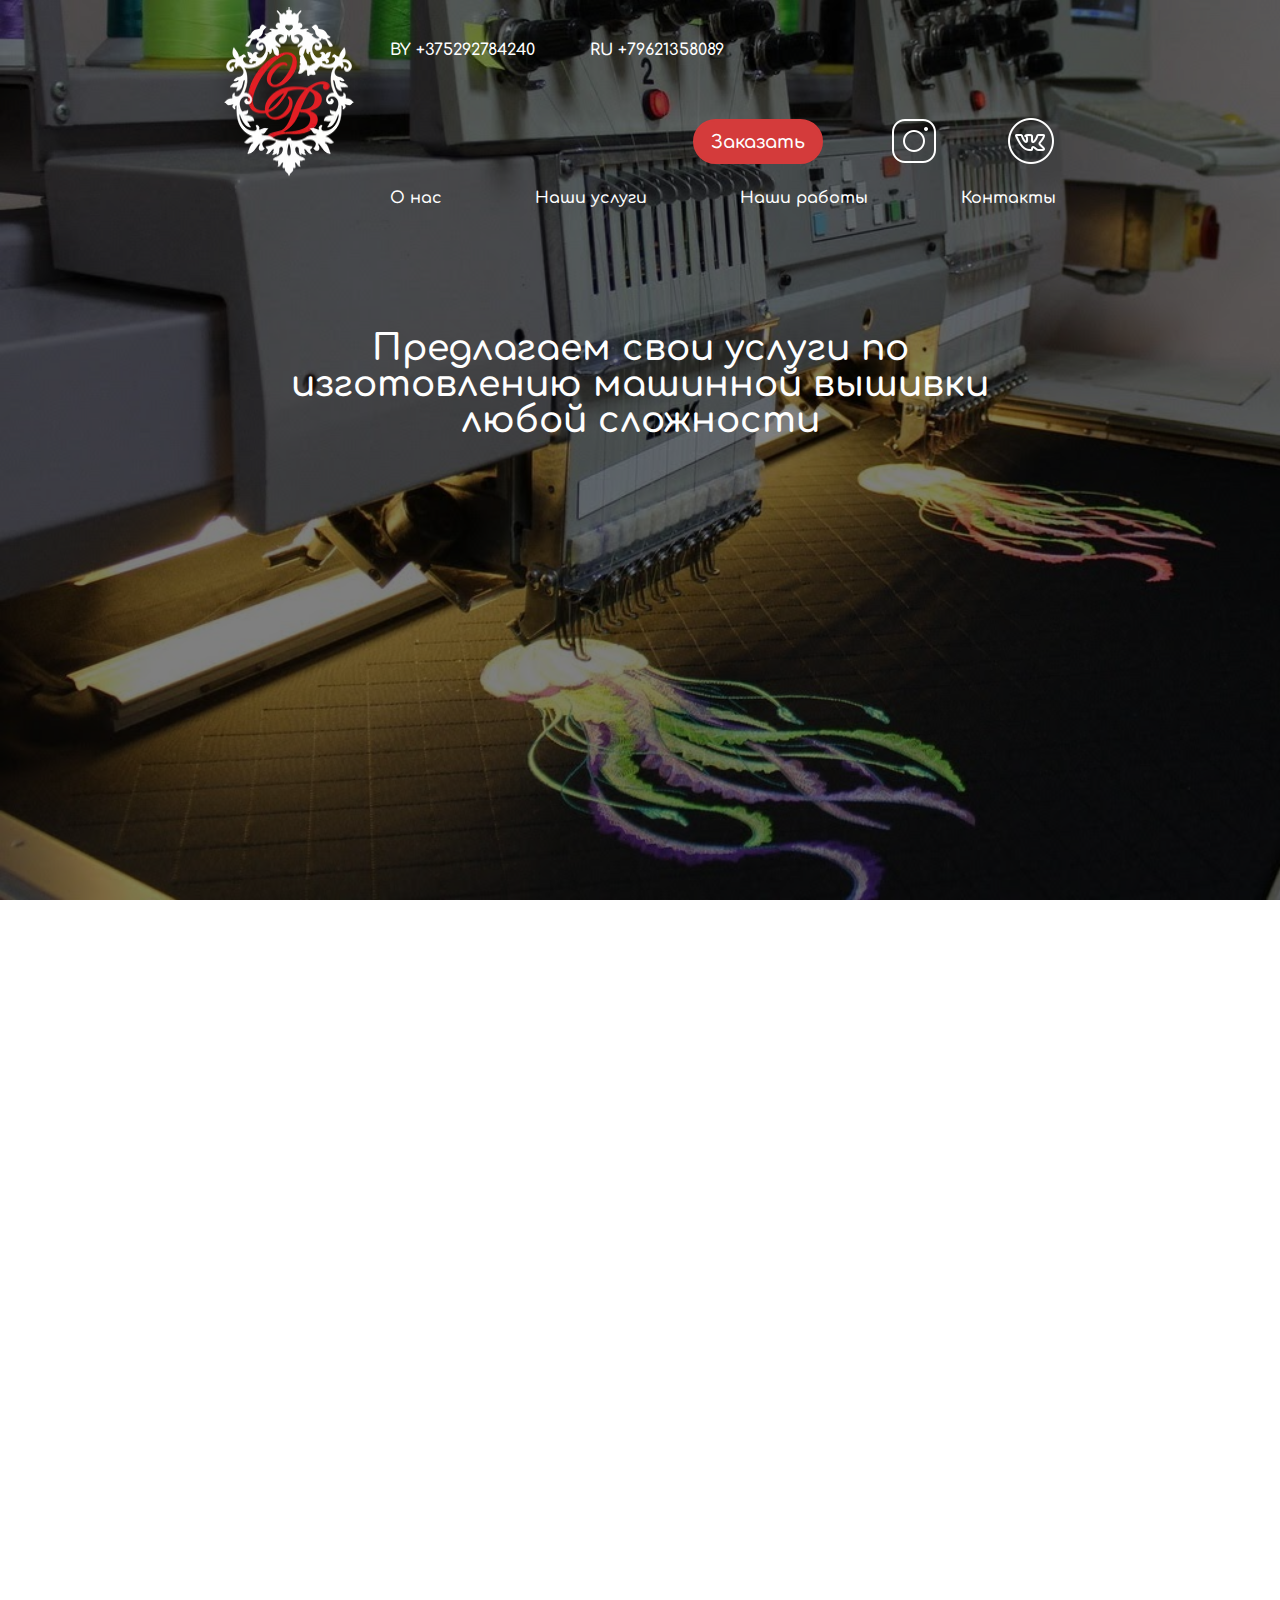
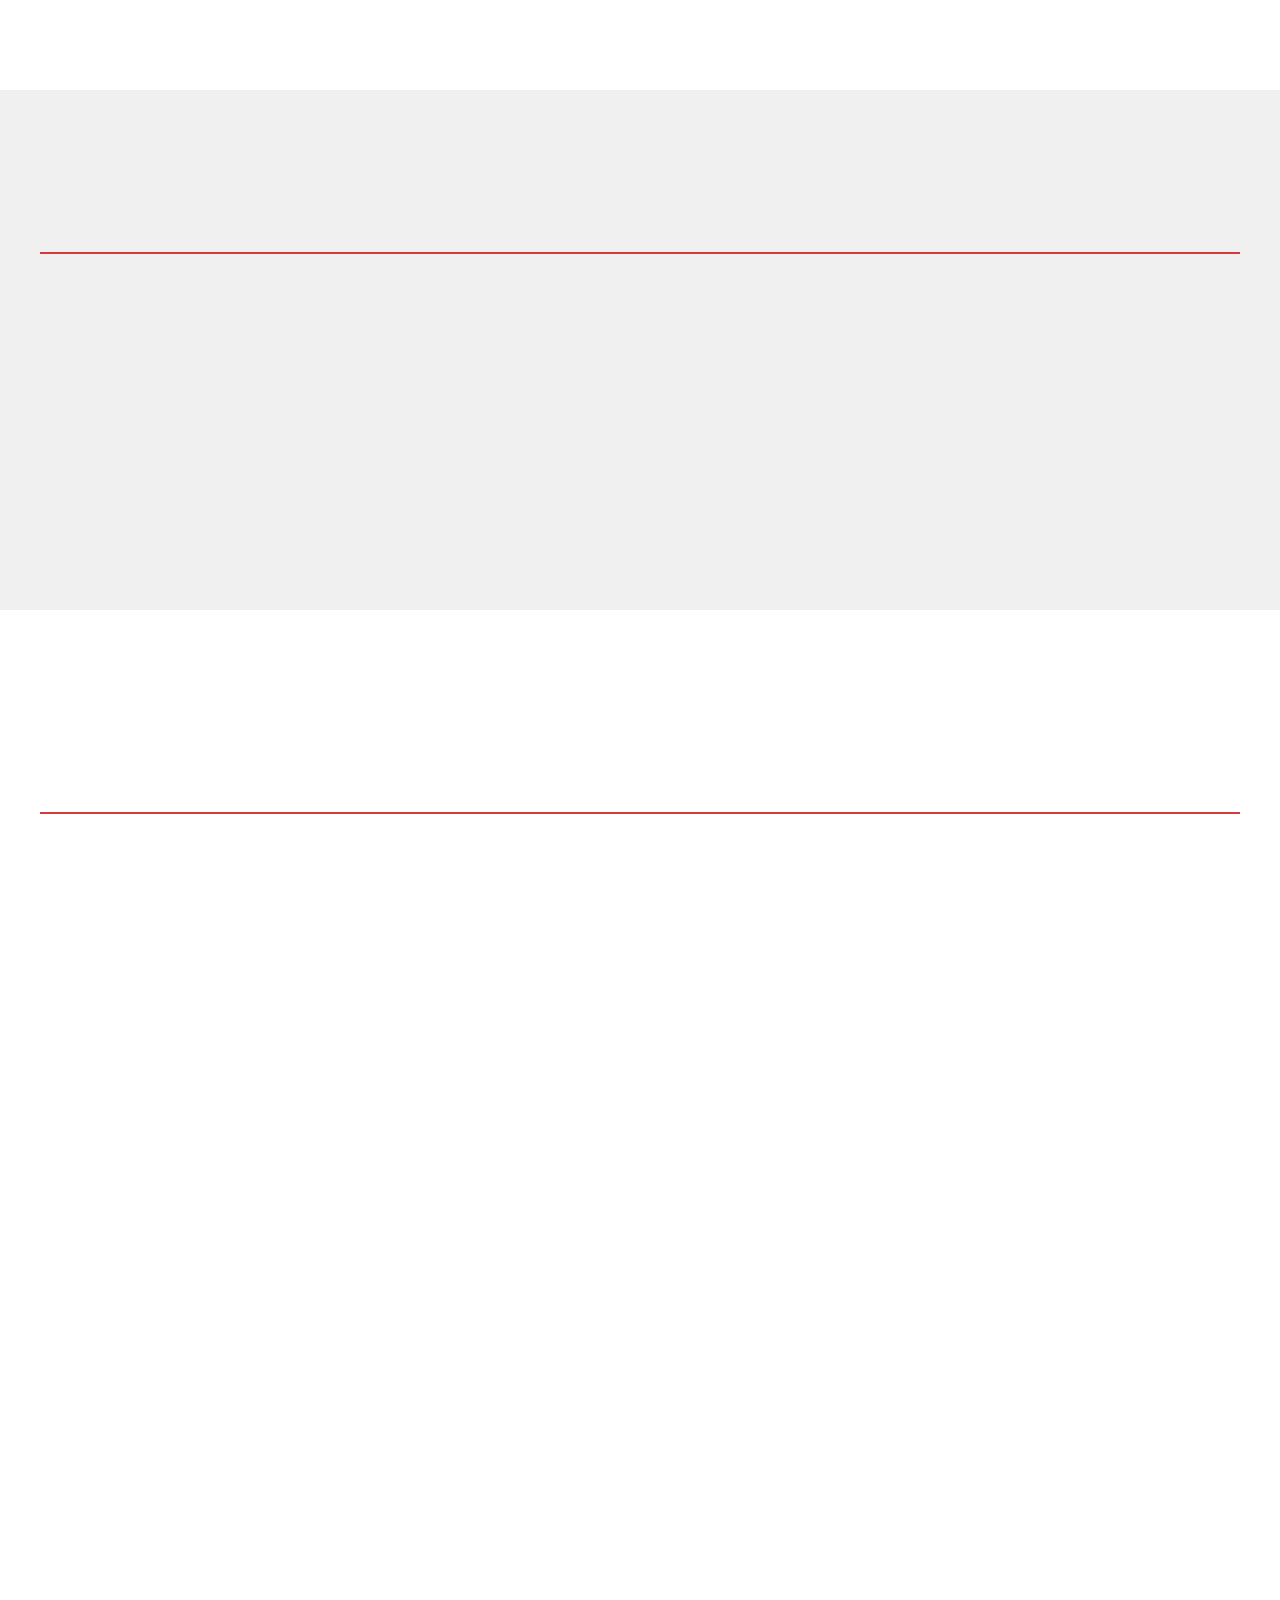
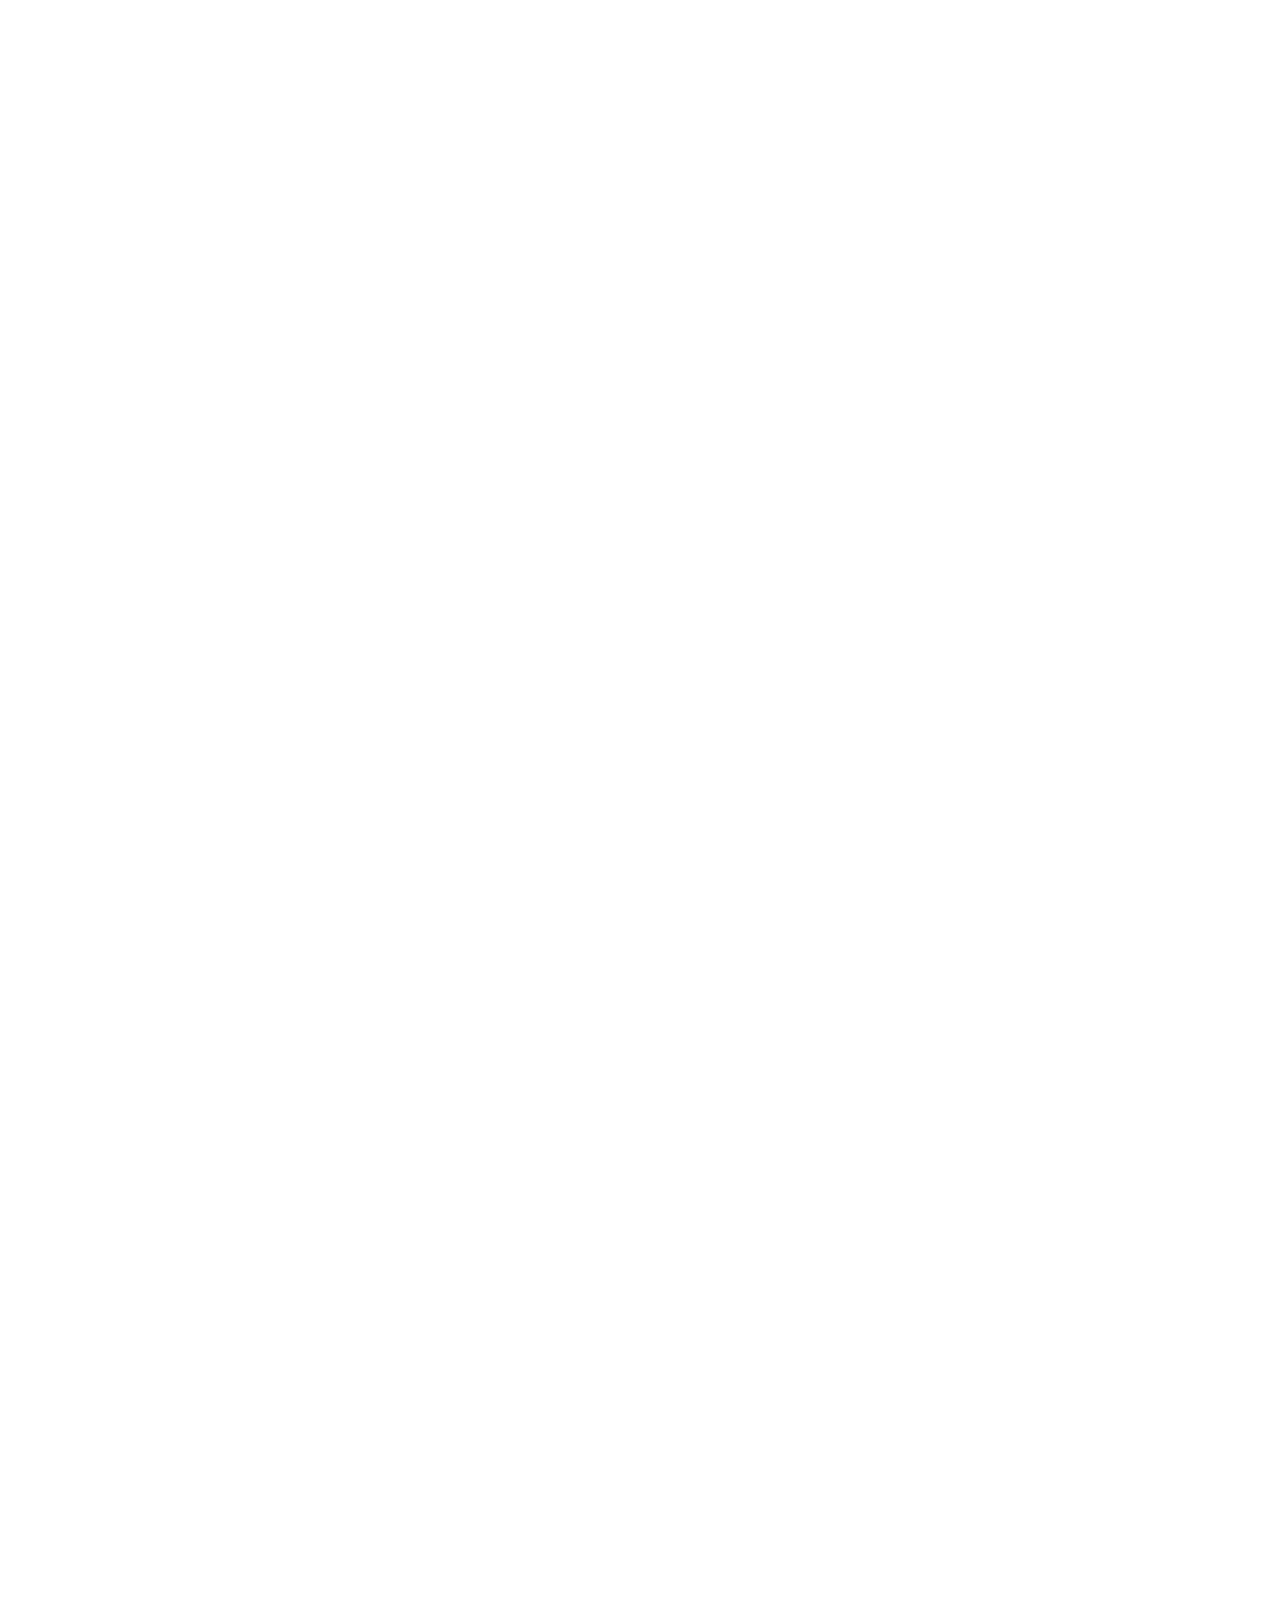
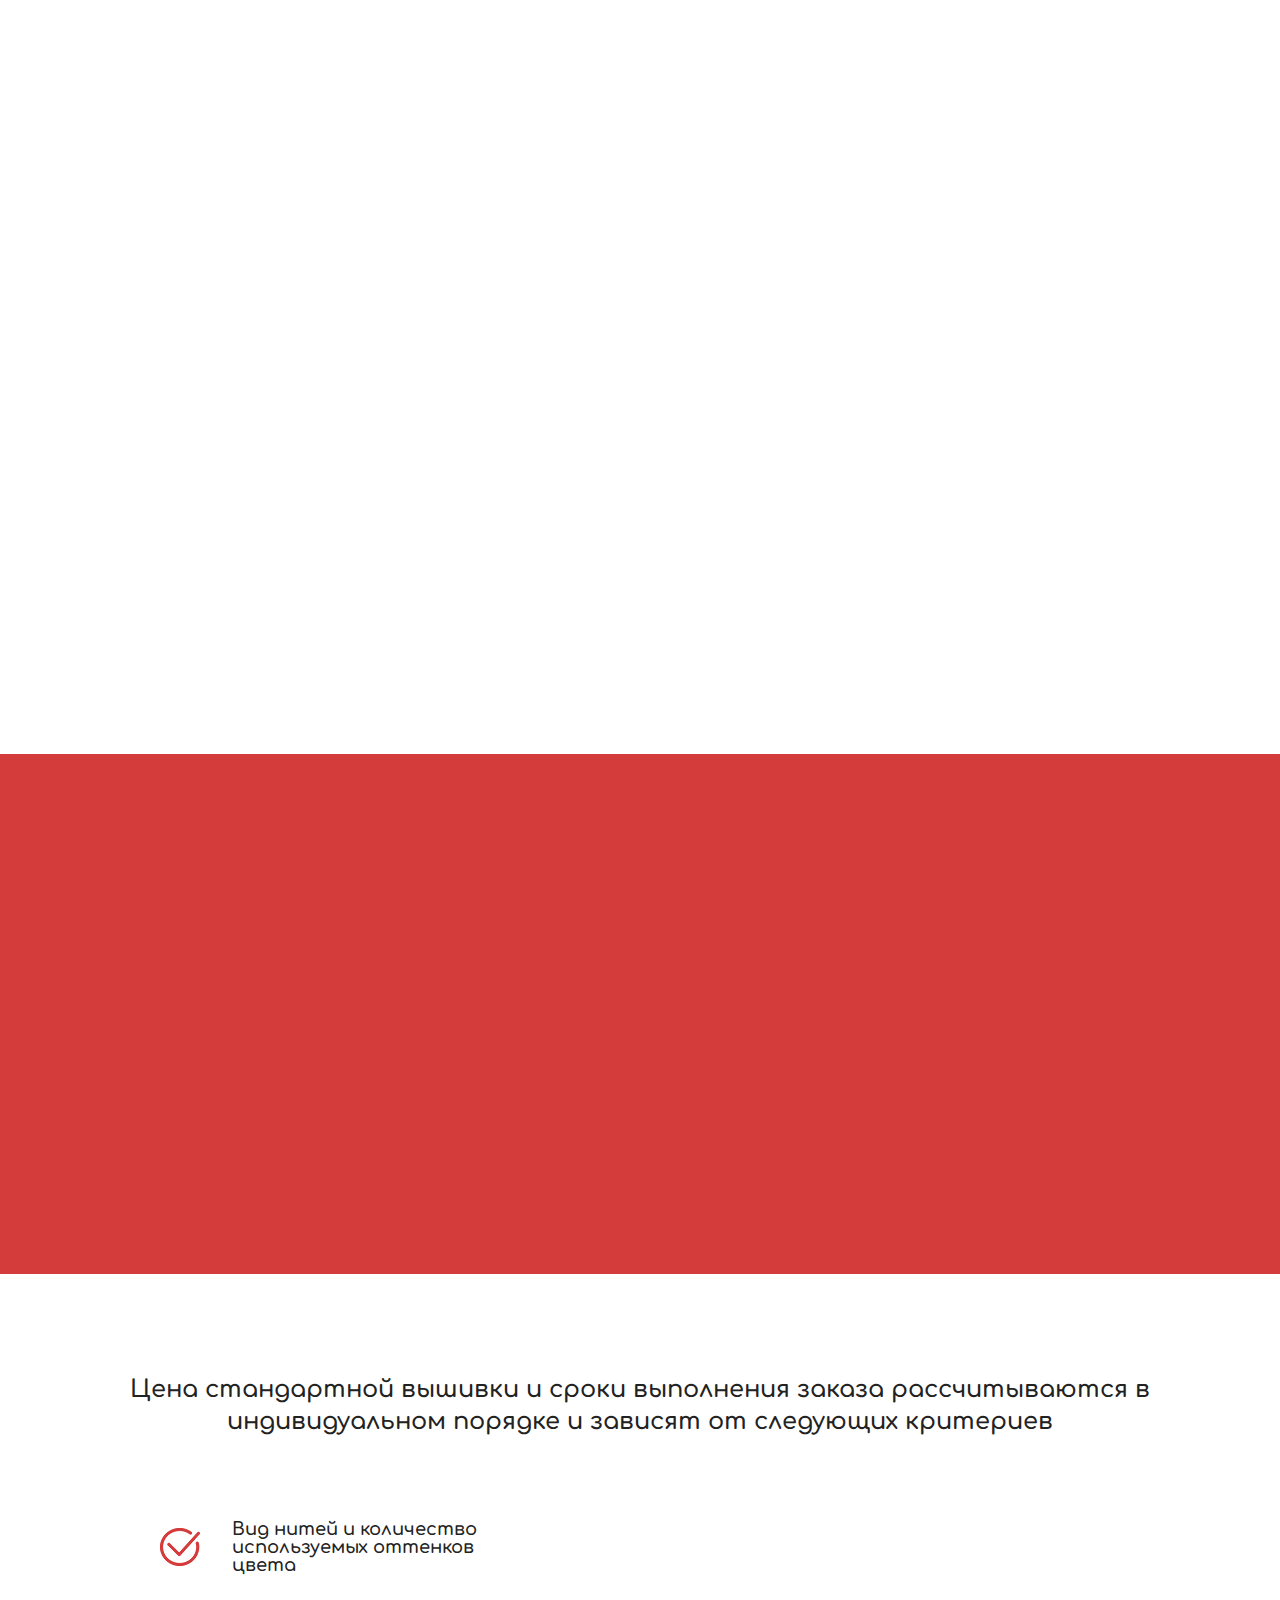
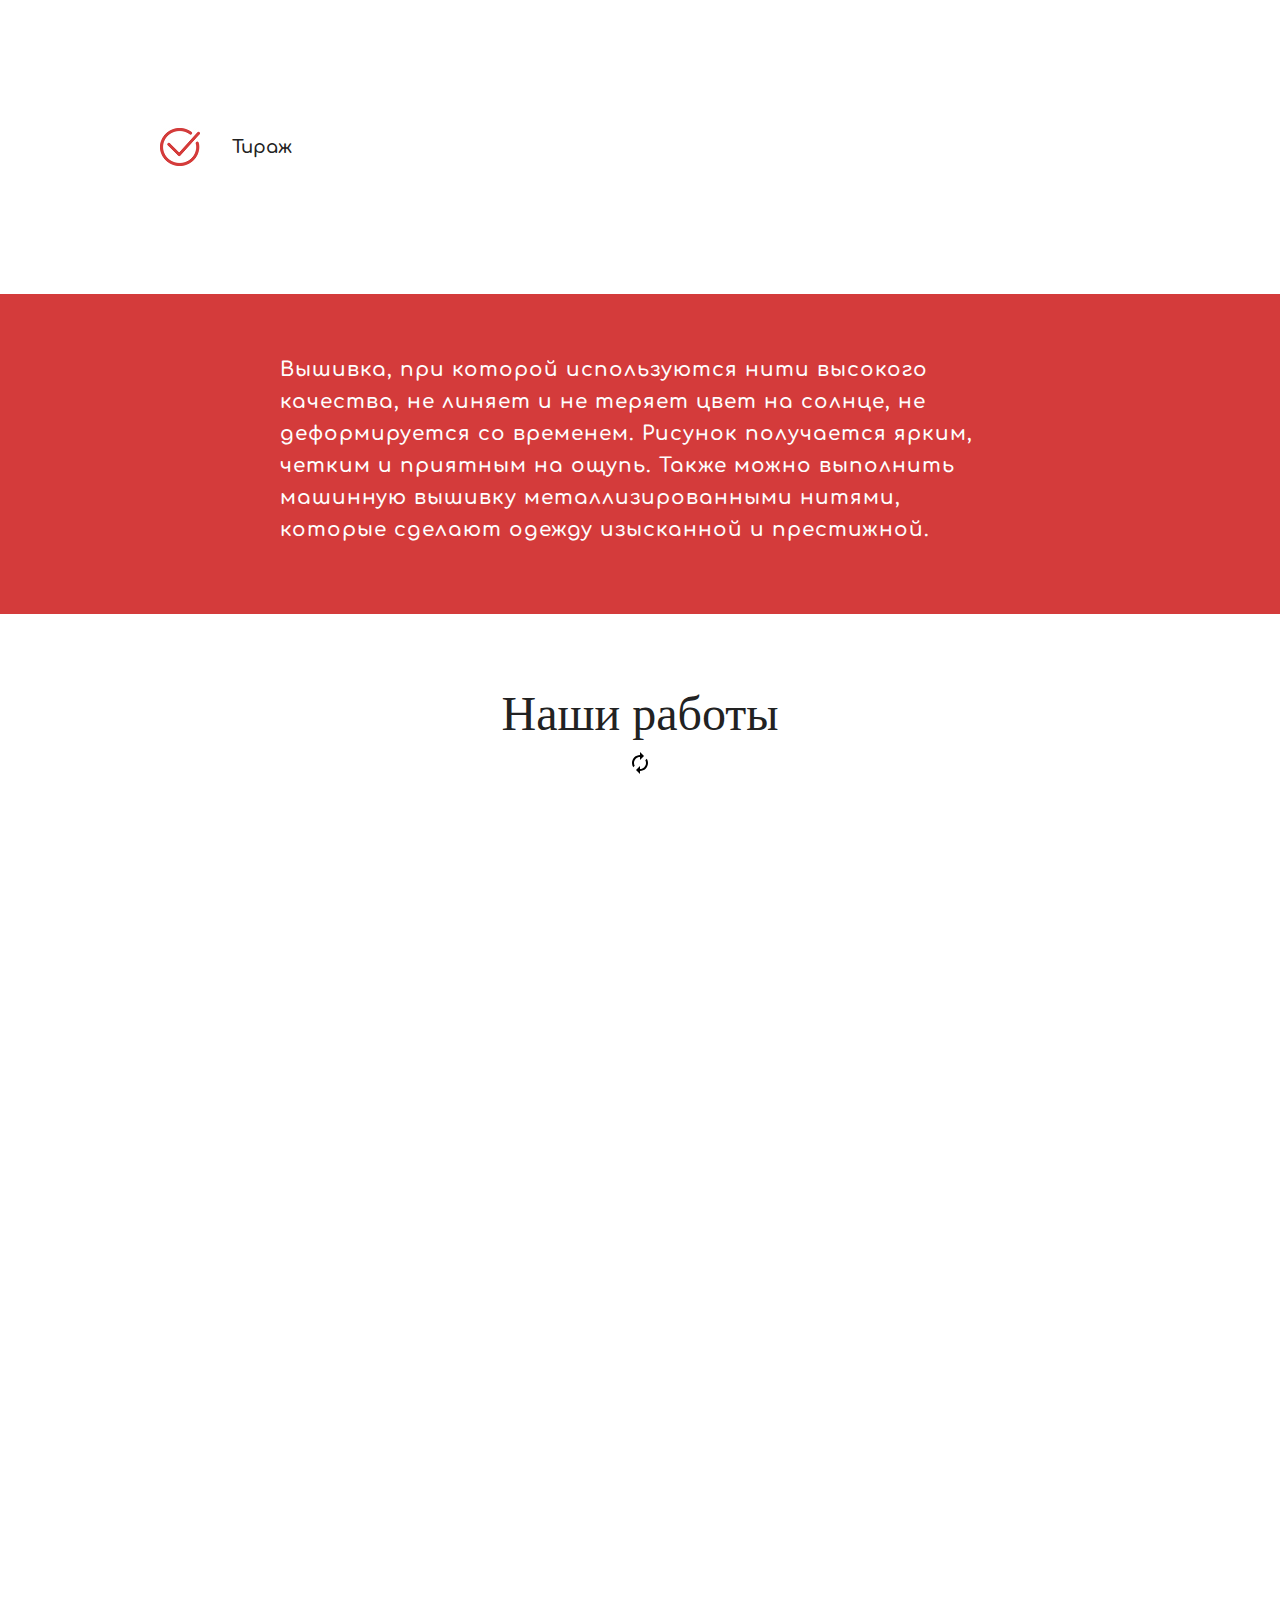
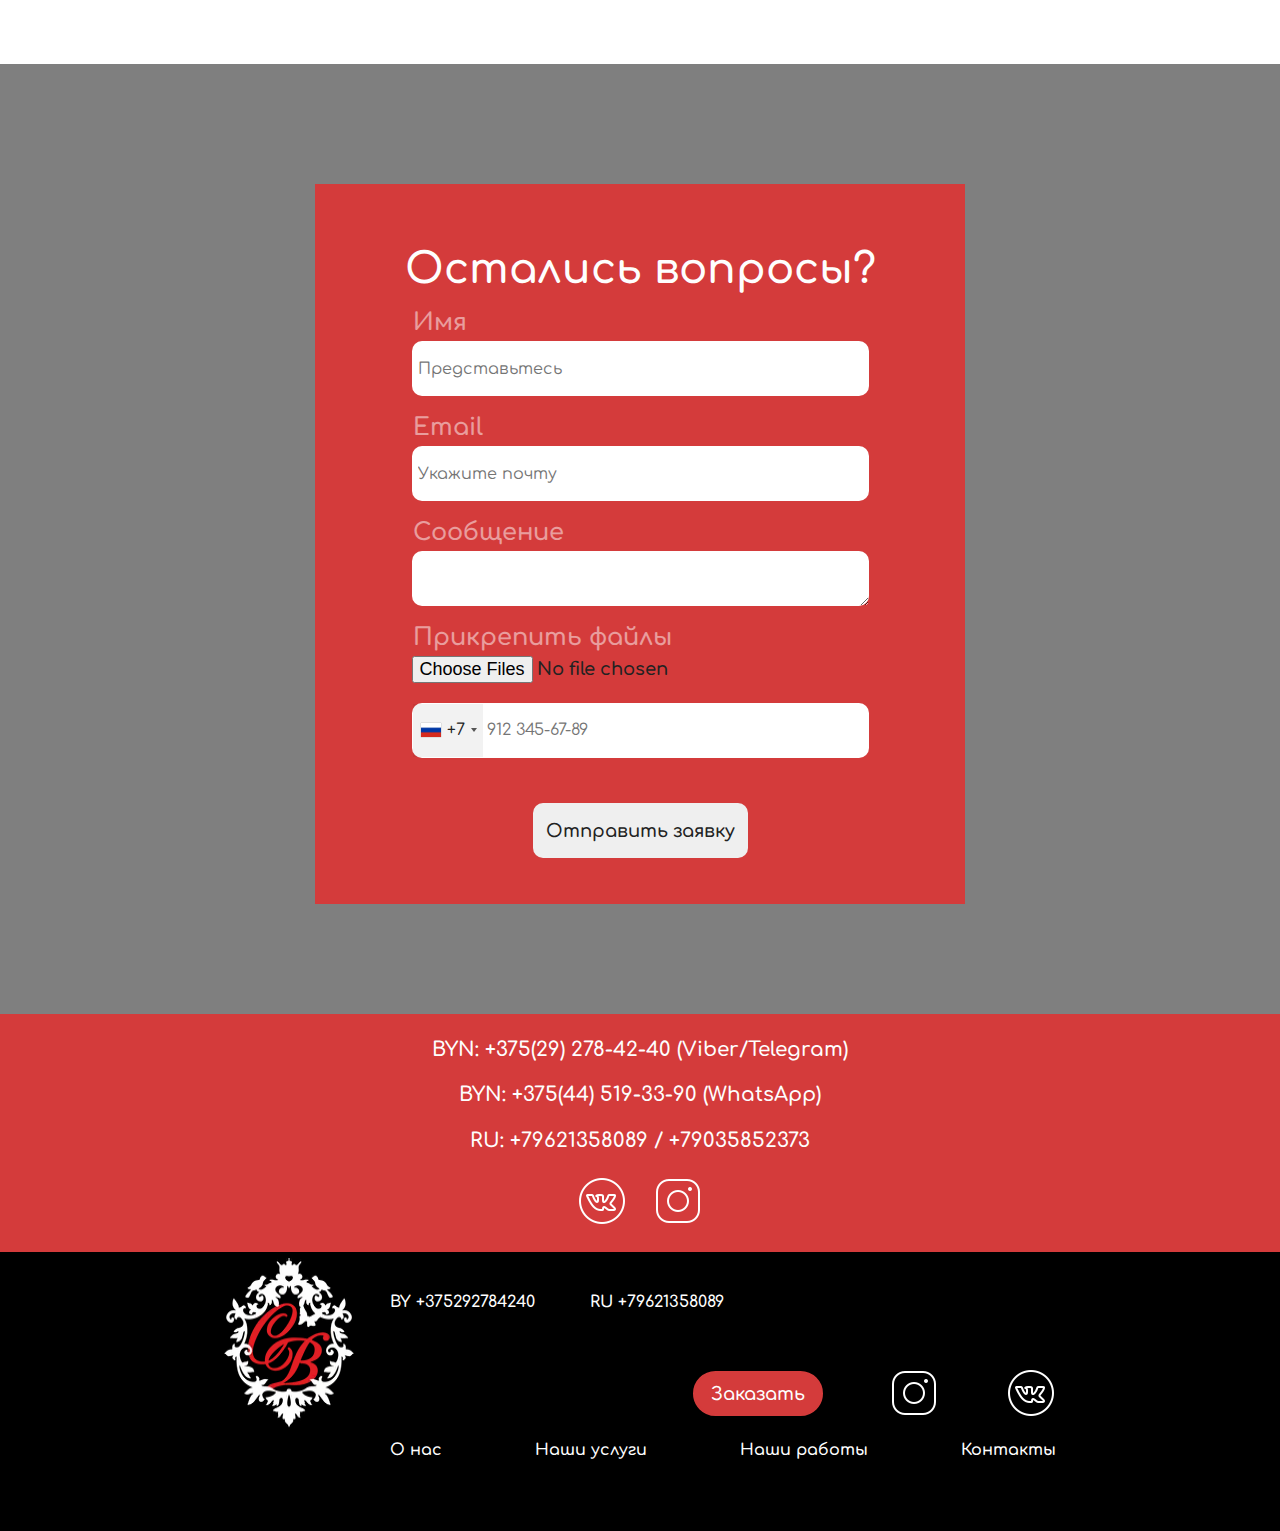
==== commit 25caca46: "add: gallery" ====
--- a/index.html
+++ b/index.html
@@ -326,9 +326,11 @@
         </div>
       </section>
       <section class="examples" id="examples">
-        <div class="examples-wrapper">
           <h2>Наши работы</h2>
-        </div>
+          <button class="new-items-btn"></button>
+          <div class="slider__wrapper">
+
+          </div>
       </section>
       <section class="questions">
         <div class="questions-shadow"></div>
@@ -339,15 +341,7 @@
               <p>Имя</p>
               <input class="user-name" placeholder="Представьтесь" name="name" type="text" />
               <p>Email</p>
-              <input
-                class="user-email"
-                placeholder="Укажите почту"
-                name="email"
-                type="text"
-                id="email"
-                onchange="valueChange(event)"
-              />
-              <p class="email-error" id="email-error">Введите существующий email</p>
+              <input class="user-email" placeholder="Укажите почту" name="email" type="text" />
               <p>Сообщение</p>
               <textarea class="user-description" name="text"></textarea>
               <p>Прикрепить файлы</p>
@@ -407,12 +401,10 @@
         </div>
       </div>
     </footer>
-    <script src="https://code.jquery.com/jquery-3.6.0.min.js"></script>
     <script src="./js/index.js"></script>
     <script src="./js/intlTelInput.js"></script>
     <script src="./js/userPhone.js"></script>
     <script type="module" src="./js/mainAnimItems.js"></script>
-    <script src="./js/slick.min.js"></script>
     <script src="./js/slider.js"></script>
     <script src="./js/send.js"></script>
   </body>
--- a/css/main.css
+++ b/css/main.css
@@ -768,25 +768,20 @@
 }
 
 .examples {
-  height: 910px;
-
-  margin-top: 100px;
-}
-
-.examples-wrapper {
-  max-width: 1200px;
-  width: 100%;
-
-  margin: 0 auto;
-}
-
-.examples-wrapper h2 {
-  font-family: var(--main-font);
-  font-size: 42px;
-  font-weight: 600;
-
-  text-align: center;
-}
+  margin-top: 50px;
+  height: 1000px;
+  display: flex;
+  flex-direction: column;
+  align-items: center;
+  justify-content: center;
+  overflow-y: hidden;
+}
+
+.examples h2{
+  font-size: 3rem;
+}
+
+
 
 .questions {
   height: 950px;
@@ -857,15 +852,6 @@
   margin-bottom: 1%;
 
   opacity: 0.5;
-}
-
-#email-error {
-  font-size: 18px;
-  margin-top: -7%;
-  color: var(--red);
-  opacity: 1;
-  padding-left: 1%;
-  visibility: hidden;
 }
 
 .input-phone {
@@ -898,12 +884,6 @@
 
   box-sizing: border-box;
   padding: 1%;
-}
-
-.user-email.error {
-  color: var(--red);
-  height: 75px;
-  padding-bottom: 4%;
 }
 
 .iti__selected-dial-code {
@@ -1006,160 +986,12 @@
 .cost-wrapper,
 .calculate-wrapper,
 .description-wrapper,
-.examples-wrapper,
 .questions-wrapper {
   overflow: hidden;
 }
 
-.examples-slider {
-  max-width: 1100px;
-  width: 100%;
-  height: 650px;
-
-  position: relative;
-  padding: 0 50px;
-  margin-top: 5%;
-}
-
-.slider-img {
-  width: 500px;
-  box-shadow: 15px 15px 45px 0px black;
-}
-
-.slick-slider {
-}
-
-/* Слайдер запущен */
-.slick-slider.slick-initialized {
-}
-
-/* Слайдер с точками */
-.slick-slider.slick-dotted {
-}
-
-/* Ограничивающая оболочка */
-.slick-list {
-  overflow: hidden;
-}
-
-/* Лента слайдов */
-.slick-track {
-  display: flex;
-}
-
-/* Слайд */
-.slick-slide {
-  height: 550px;
-}
-
-/* Слайд активный (показывается) */
-.slick-slide.slick-active {
-}
-
-/* Слайд основной */
-.slick-slide.slick-current {
-}
-
-/* Слайд по центру */
-.slick-slide.slick-center {
-}
-
-/* Клонированный слайд */
-.slick-slide.slick-cloned {
-}
-
-/* Стрелка */
-.slick-arrow {
-}
-
-/* Стрелка влево */
-.slick-arrow.slick-prev {
-}
-
-/* Стрелка вправо */
-.slick-arrow.slick-next {
-}
-
-/* Стрелка не активная */
-.slick-arrow.slick-disabled {
-}
-
-/* Точки (булиты) */
-.slick-dots {
-}
-.slick-dots li {
-}
-
-/* Активная точка */
-.slick-dots li.slick-active {
-}
-
-/* Элемент точки */
-.slick-dots li button {
-}
-
-.examples-slider .slick-arrow {
-  position: absolute;
-  top: 50%;
-  z-index: 10;
-  font-size: 0;
-
-  width: 50px;
-  height: 50px;
-  transform: translate(0, -50%) scale(0.8);
-
-  opacity: 0.5;
-
-  transition: 0.2s ease all;
-}
-
-.examples-slider .slick-arrow.slick-prev {
-  left: 0;
-  background: url(../images/arrow.png) 0 0 no-repeat;
-  transform: translate(0, -50%) rotate(180deg) scale(0.8);
-}
-
-.examples-slider .slick-arrow.slick-next {
-  right: 0;
-  background: url(../images/arrow.png) 0 0 no-repeat;
-}
-
-.examples-slider .slick-arrow:hover {
-  opacity: 1;
-  transform: translate(0, -50%) scale(1);
-}
-
-.examples-slider .slick-arrow.slick-prev:hover {
-  transform: translate(0, -50%) rotate(180deg) scale(1);
-}
-
-.examples-slider .slick-dots {
-  display: flex;
-  align-items: center;
-  justify-content: center;
-  margin-top: 5%;
-}
-.examples-slider .slick-dots li {
-  list-style: none;
-  margin: 0 10px;
-}
-.examples-slider .slick-dots li button {
-  font-size: 0;
-  width: 15px;
-  height: 15px;
-  background-color: rgb(0, 0, 0);
-  border-radius: 50%;
-
-  transition: 0.2s all ease;
-}
-
-.examples-slider .slick-dots li.slick-active button {
-  background-color: var(--red);
-}
-
-.slider-item {
-  text-align: center;
-}
+
+
 
 @media (max-width: 1500px) {
   .menu-wrapper {
@@ -1196,7 +1028,6 @@
   .cost-wrapper,
   .calculate-wrapper,
   .description-wrapper,
-  .examples-wrapper,
   .questions-wrapper {
     max-width: 900px;
   }
@@ -1235,9 +1066,7 @@
     height: 1024px;
   }
 
-  .examples-slider {
-    width: 90%;
-  }
+
 }
 
 @media (max-width: 960px) {
@@ -1312,7 +1141,6 @@
   .cost-wrapper,
   .calculate-wrapper,
   .description-wrapper,
-  .examples-wrapper,
   .questions-wrapper {
     max-width: 600px;
   }
@@ -1451,19 +1279,7 @@
     padding-top: 5%;
   }
 
-  .examples {
-    height: 1200px;
-  }
-
-  .examples-wrapper h2 {
-    font-size: 32px;
-  }
-
-  .examples-items {
-    display: flex;
-    flex-direction: row;
-    gap: 10%;
-  }
+
 
   .left-column {
     width: 45%;
@@ -1544,7 +1360,6 @@
   .cost-wrapper,
   .calculate-wrapper,
   .description-wrapper,
-  .examples-wrapper,
   .questions-wrapper {
     max-width: 310px;
   }
@@ -1717,3 +1532,84 @@
     height: 170px;
   }
 }
+
+
+.slider__wrapper{
+  height: 900px;
+  width: 1440px;
+  margin: 0 auto;
+  box-sizing: border-box;
+  display: flex;
+  flex-direction: row;
+  flex-wrap: wrap;
+  align-items: center;
+  justify-content: center;
+  column-gap: 50px;
+  row-gap: 50px;
+  margin-bottom: 50px;
+}
+
+
+
+.slider__card{
+  display: flex;
+  justify-content: center;
+  align-items: center;
+  min-width: 400px;
+  height: 400px;
+  background-color: rgba(0, 0, 0, 0.13);
+  box-shadow: 3px 3px 20px black;
+  box-sizing: content-box;
+}
+
+.anim-items{    
+  opacity: 0;
+  transform: scale(0.4);
+  transform: translate(0px, 150px);
+  transition: all 0.3s ease 0.2s;
+  overflow-y: hidden;
+}
+.new-items-btn{
+  width: 50px;
+  height: 50px;
+  background-color: transparent;
+  background-image: url("../images/svg/autorenew_black_24dp.svg");
+  background-repeat: no-repeat;
+  background-position: center;
+  transition: 0.3s ease all;
+}
+
+.new-items-btn:hover{
+  transform: rotate(180deg);
+}
+
+.anim-items._activist{    
+  opacity: 1;
+  transform: scale(1);
+  transform: translate(0px, 0px);
+  transition: all 0.6s ease 0.2s;
+}
+@media ( max-width: 1450px) {
+  .slider__wrapper{
+    width: 1000px;
+    height: 800px;
+  }
+}
+
+@media ( max-width: 1030px) {
+  .slider__wrapper{
+    width: 320px;
+  }
+  .slider__card{
+    min-width: 300px;
+    height: 300px;
+  }
+  .slider__card img{
+    width: 250px;
+    height: 250px;
+  }
+  .examples{
+    height: 1470px;
+    justify-content: flex-start;
+  }
+}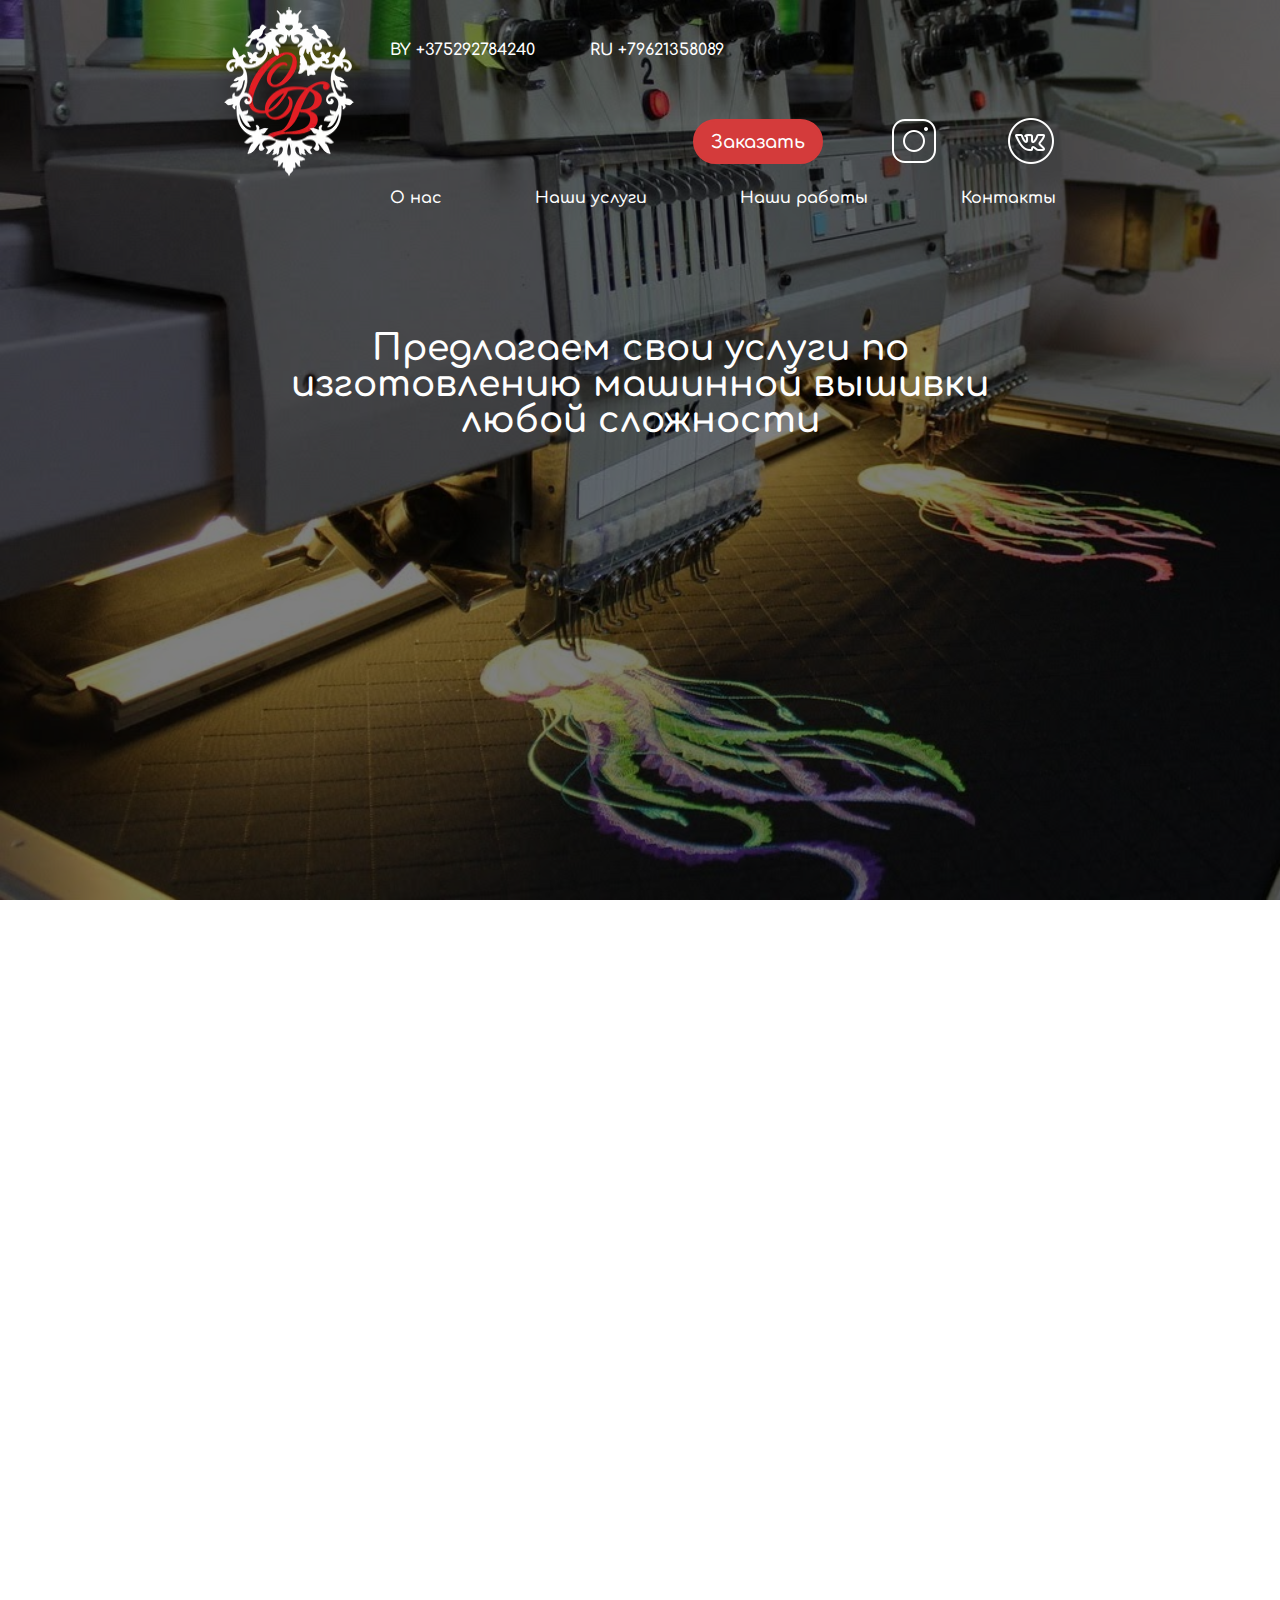
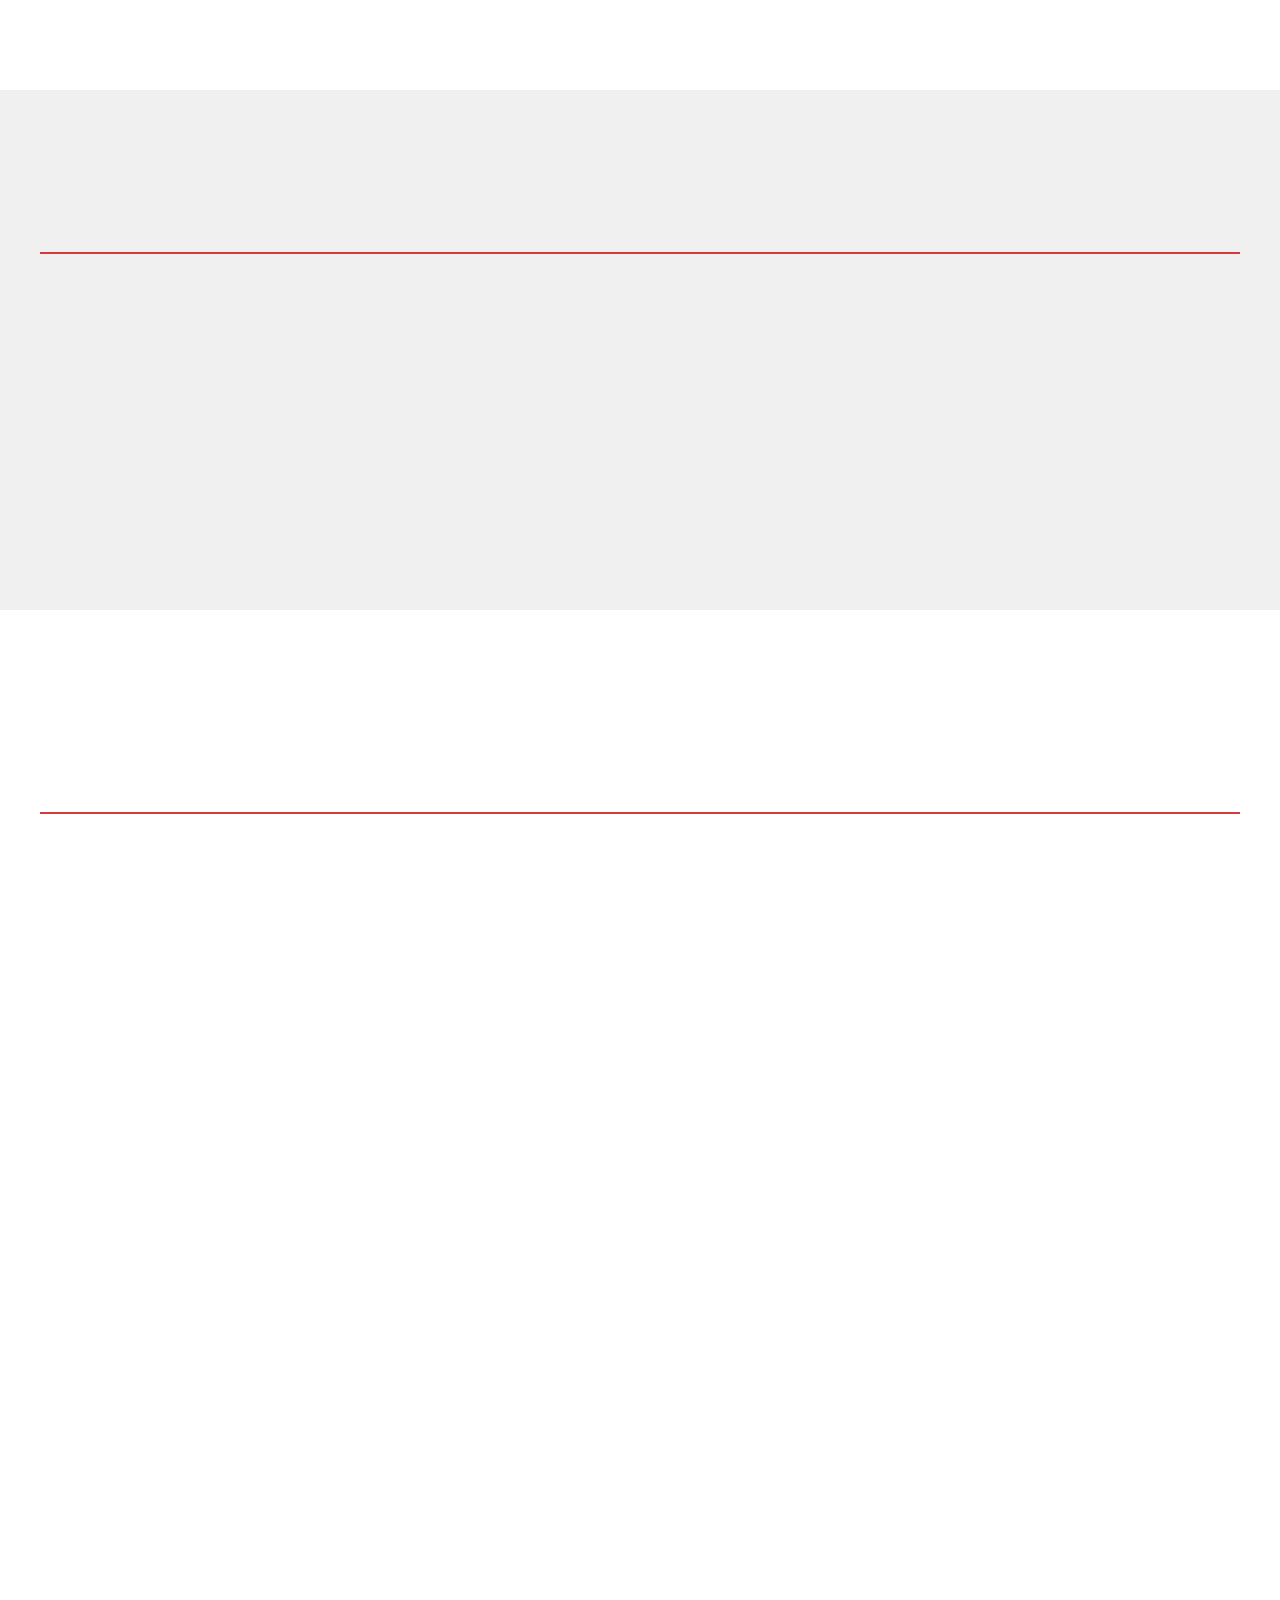
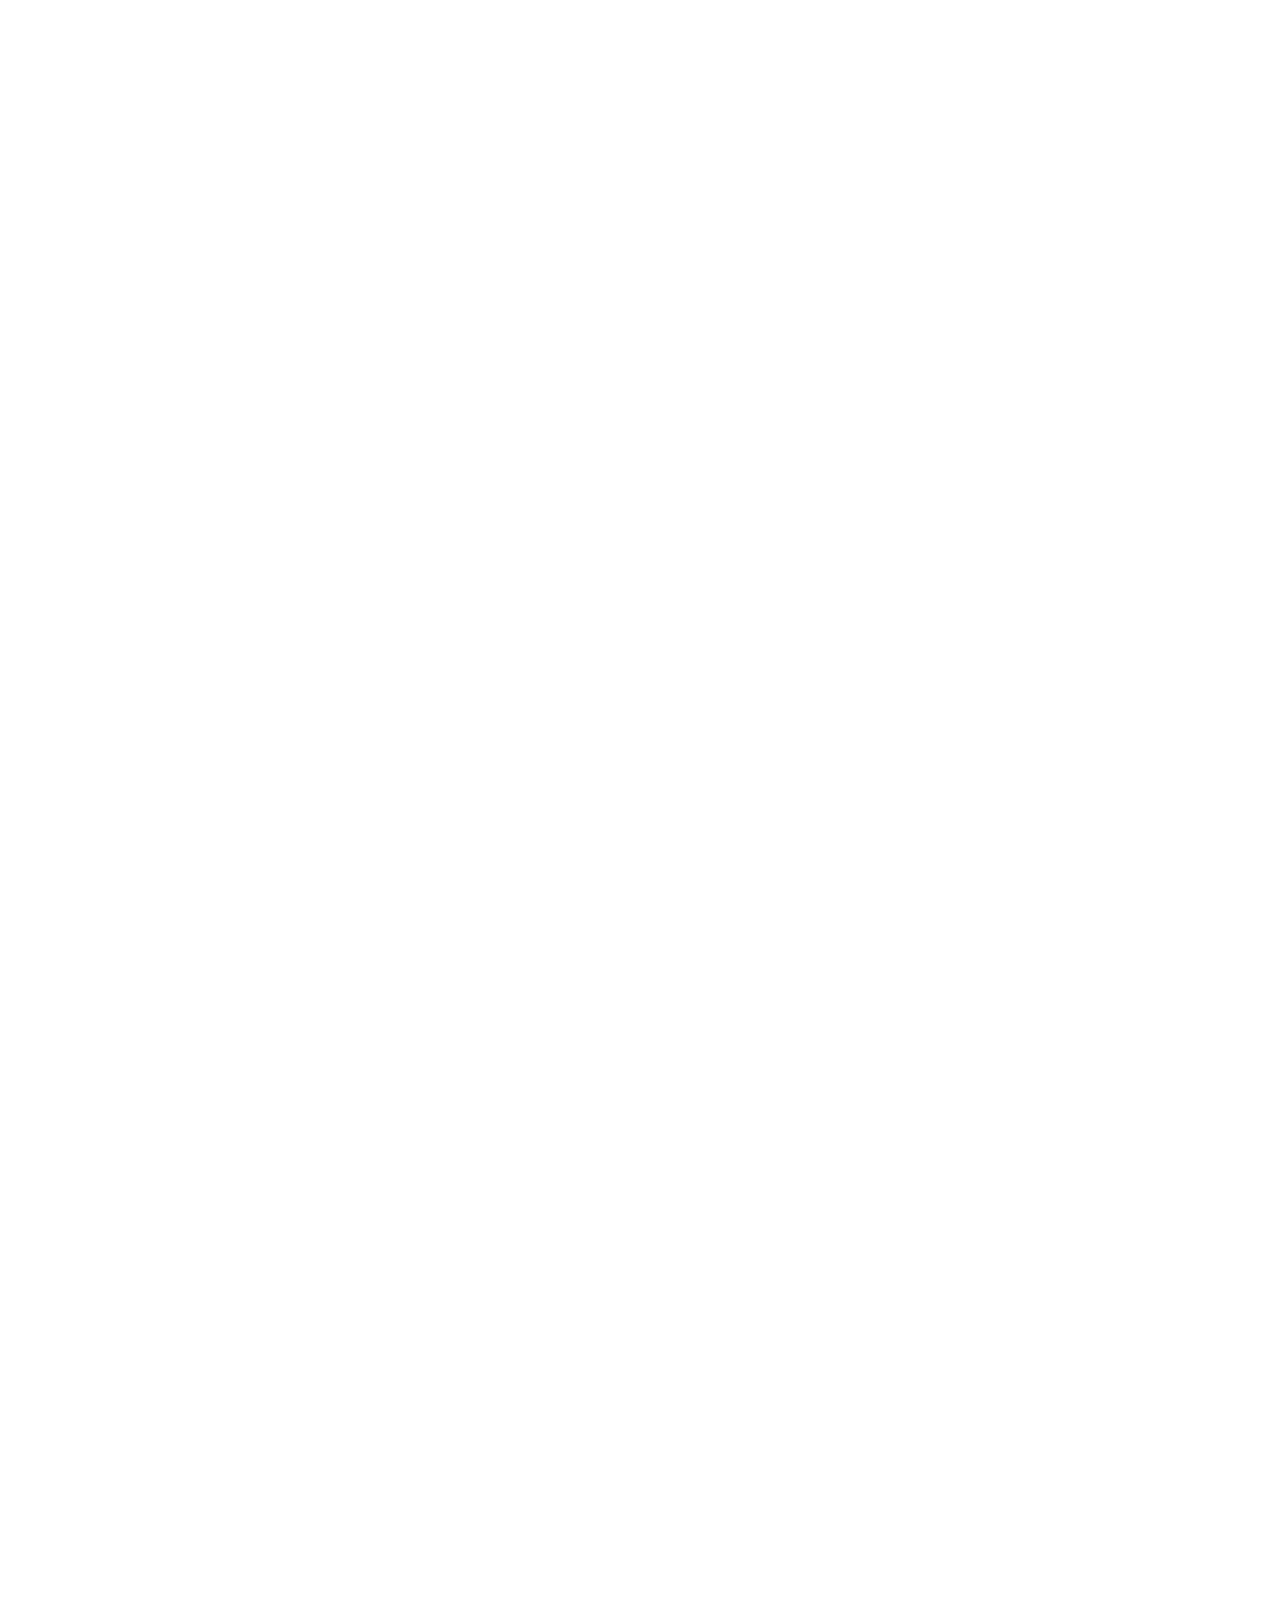
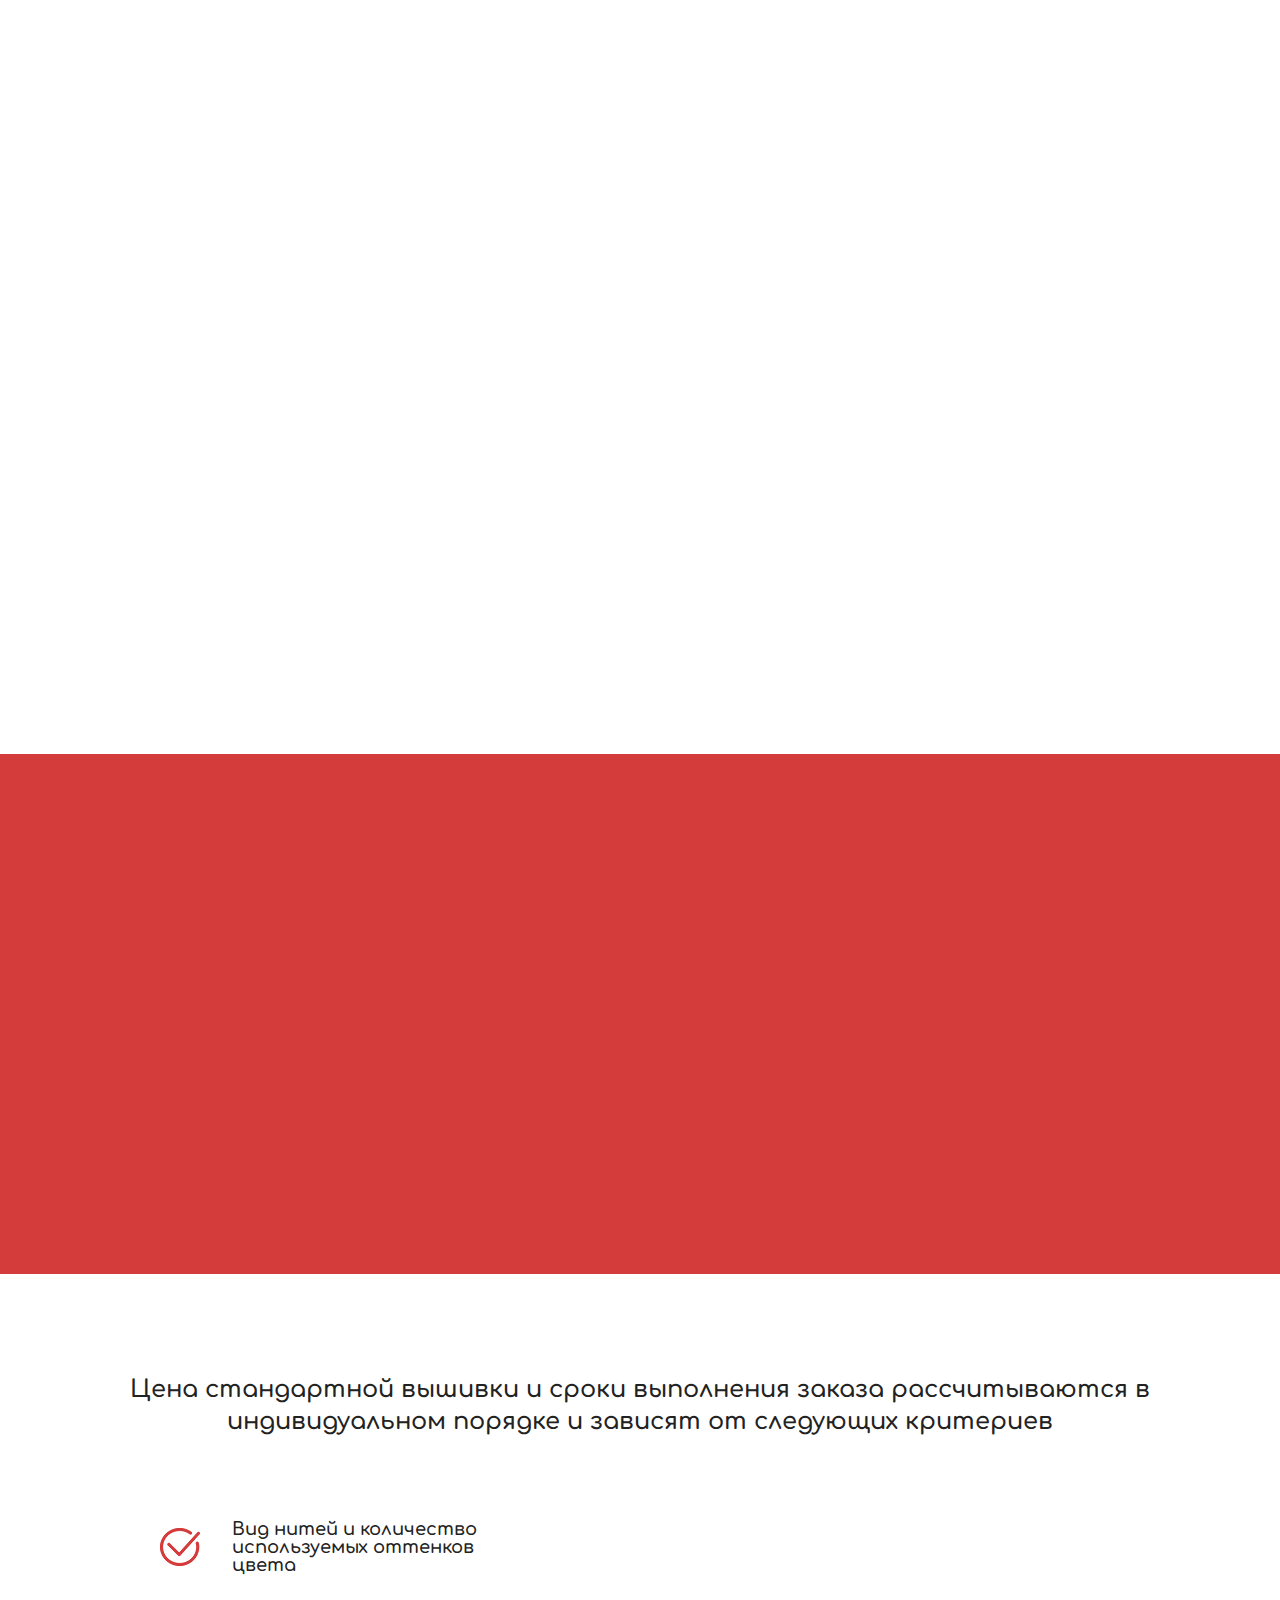
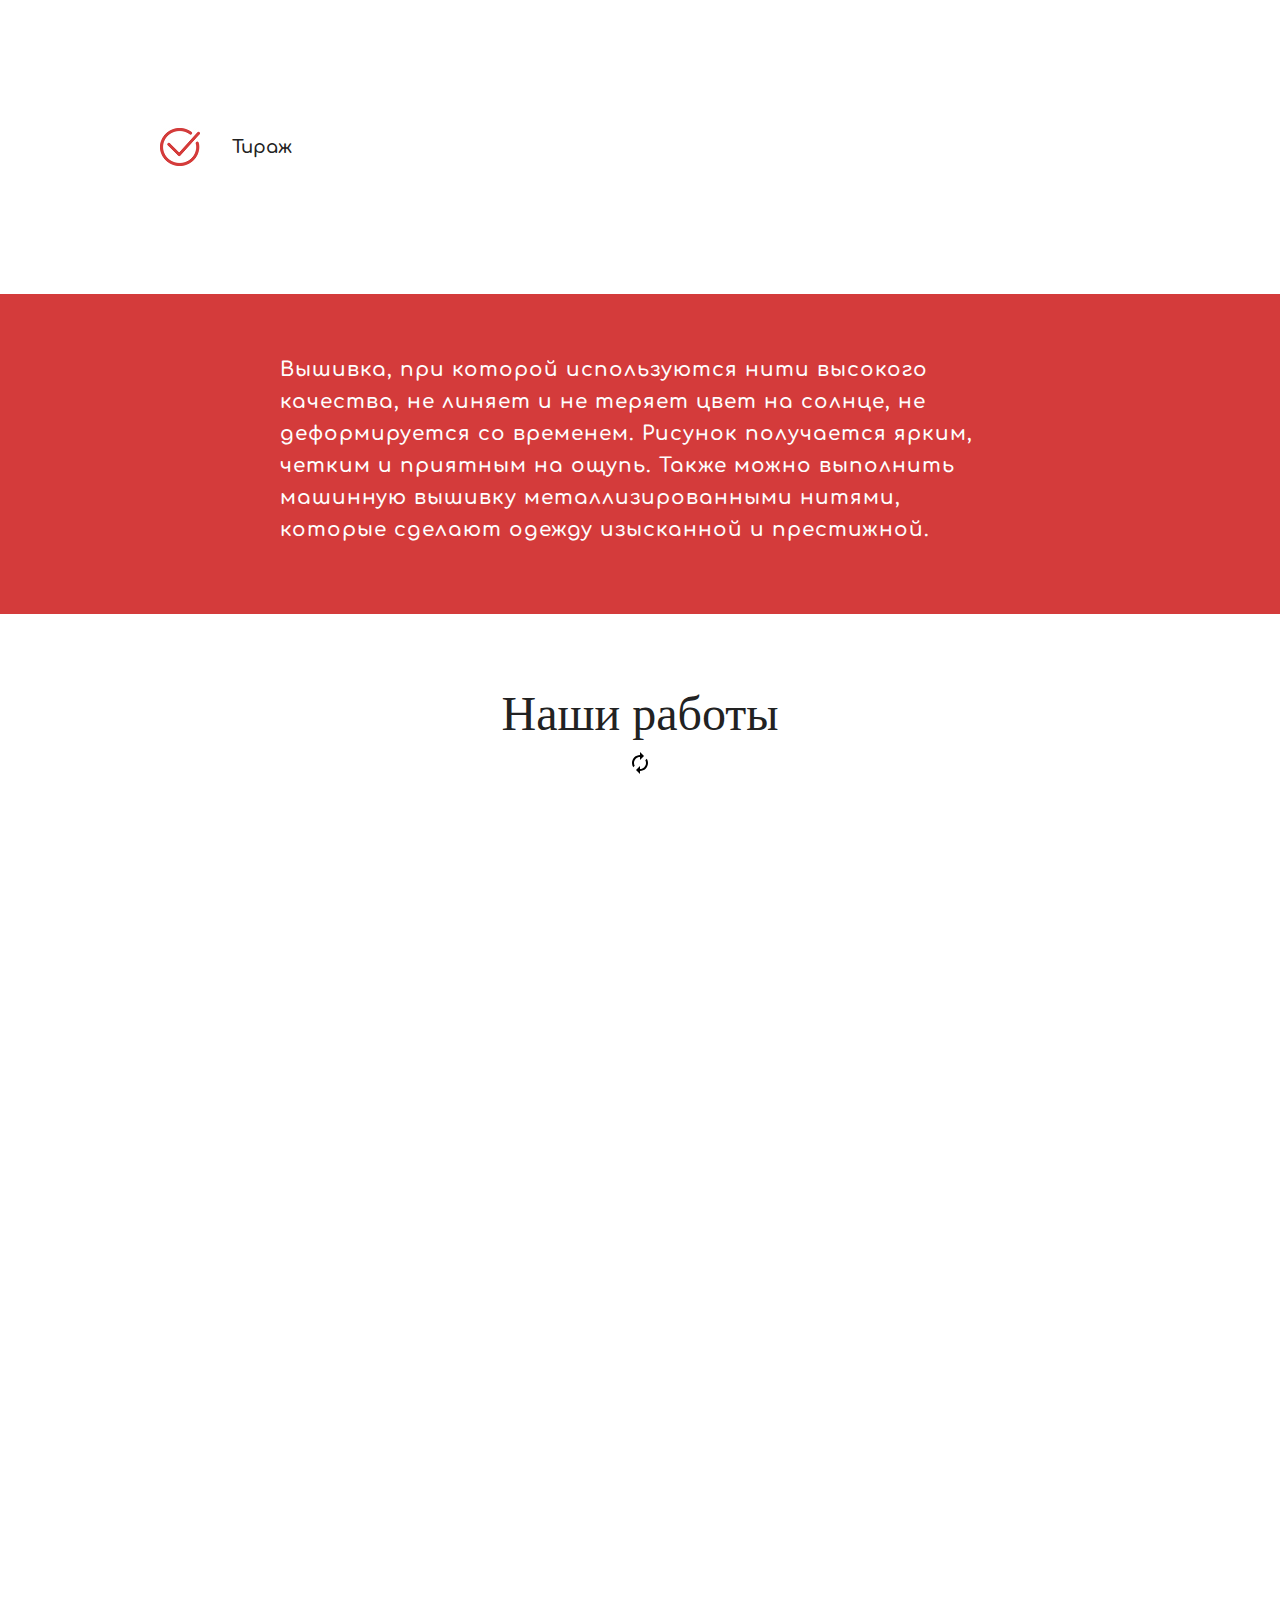
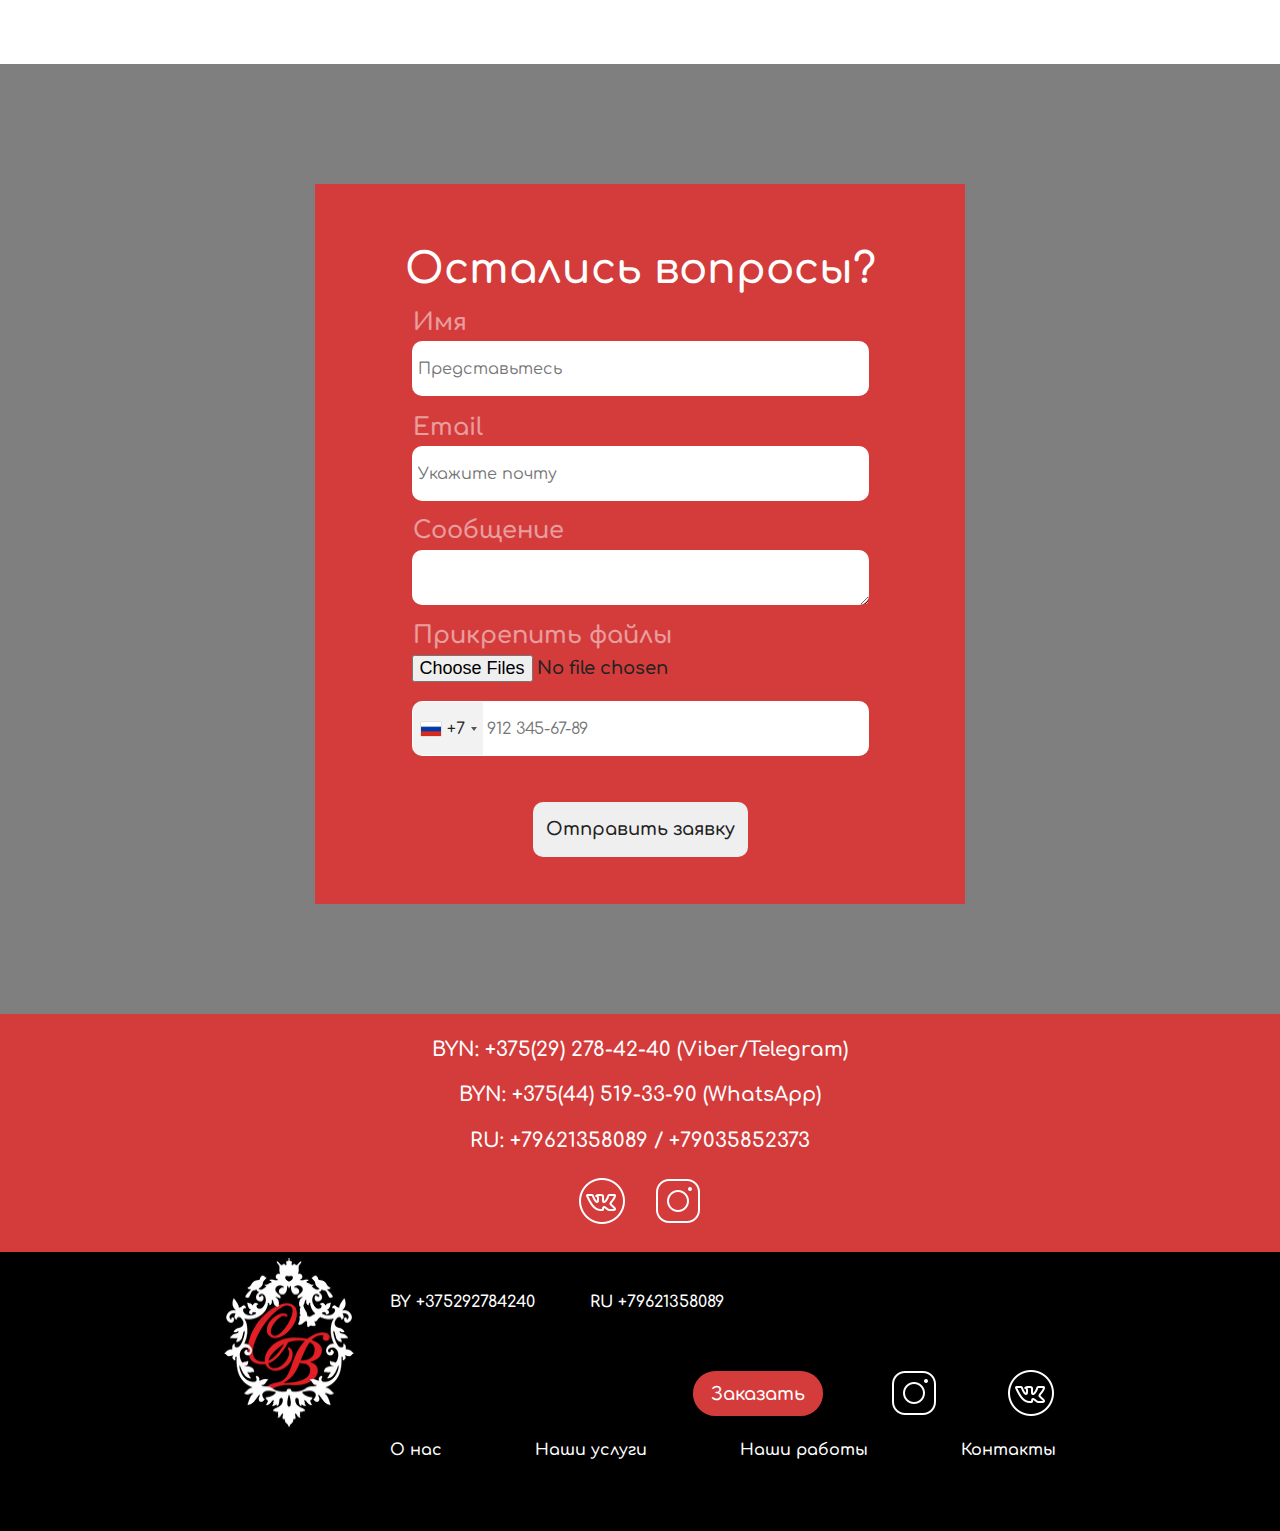
==== commit d3a1930e: "fix conflicts" ====
--- a/index.html
+++ b/index.html
@@ -341,7 +341,15 @@
               <p>Имя</p>
               <input class="user-name" placeholder="Представьтесь" name="name" type="text" />
               <p>Email</p>
-              <input class="user-email" placeholder="Укажите почту" name="email" type="text" />
+              <input
+                class="user-email"
+                placeholder="Укажите почту"
+                name="email"
+                type="text"
+                id="email"
+                onchange="valueChange(event)"
+              />
+              <p class="email-error" id="email-error">Введите существующий email</p>
               <p>Сообщение</p>
               <textarea class="user-description" name="text"></textarea>
               <p>Прикрепить файлы</p>
--- a/css/main.css
+++ b/css/main.css
@@ -854,6 +854,15 @@
   opacity: 0.5;
 }
 
+#email-error {
+  font-size: 18px;
+  margin-top: -7%;
+  color: var(--red);
+  opacity: 1;
+  padding-left: 1%;
+  visibility: hidden;
+}
+
 .input-phone {
   text-align: center;
 
@@ -884,6 +893,12 @@
 
   box-sizing: border-box;
   padding: 1%;
+}
+
+.user-email.error {
+  color: var(--red);
+  height: 75px;
+  padding-bottom: 4%;
 }
 
 .iti__selected-dial-code {
@@ -992,7 +1007,6 @@
 
 
 
-
 @media (max-width: 1500px) {
   .menu-wrapper {
     justify-content: space-between;
@@ -1269,10 +1283,6 @@
     height: 50%;
   }
 
-  .contacts-wrapper {
-    margin-top: 120px;
-  }
-
   .contacts-wrapper ul li {
     font-size: 18px;
 
@@ -1364,6 +1374,18 @@
     max-width: 310px;
   }
 
+  .user-phone,
+  .user-name,
+  .user-email,
+  .user-description,
+  .add-files {
+    width: 73%;
+  }
+
+  .questions-wrapper {
+    width: 100%;
+  }
+
   .about-wrapper {
     flex-wrap: wrap;
     height: 102%;
@@ -1490,13 +1512,9 @@
     font-size: 16px;
   }
 
-  .questions {
-    height: 495px;
-  }
 
   .redbox {
-    width: 310px;
-    height: 335px;
+    width: 100%;
   }
 
   .redbox h2 {
@@ -1507,21 +1525,17 @@
     font-size: 16px;
   }
 
+  .iti {
+    width: 73%;
+  }
+
   .user-phone {
-    width: 290px;
+    width: 100%;
     height: 45px;
   }
 
   .submit-btn {
     height: 45px;
-  }
-
-  .location {
-    height: 530px;
-  }
-
-  .contacts-wrapper {
-    margin-top: 125px;
   }
 
   .contacts-wrapper ul li {
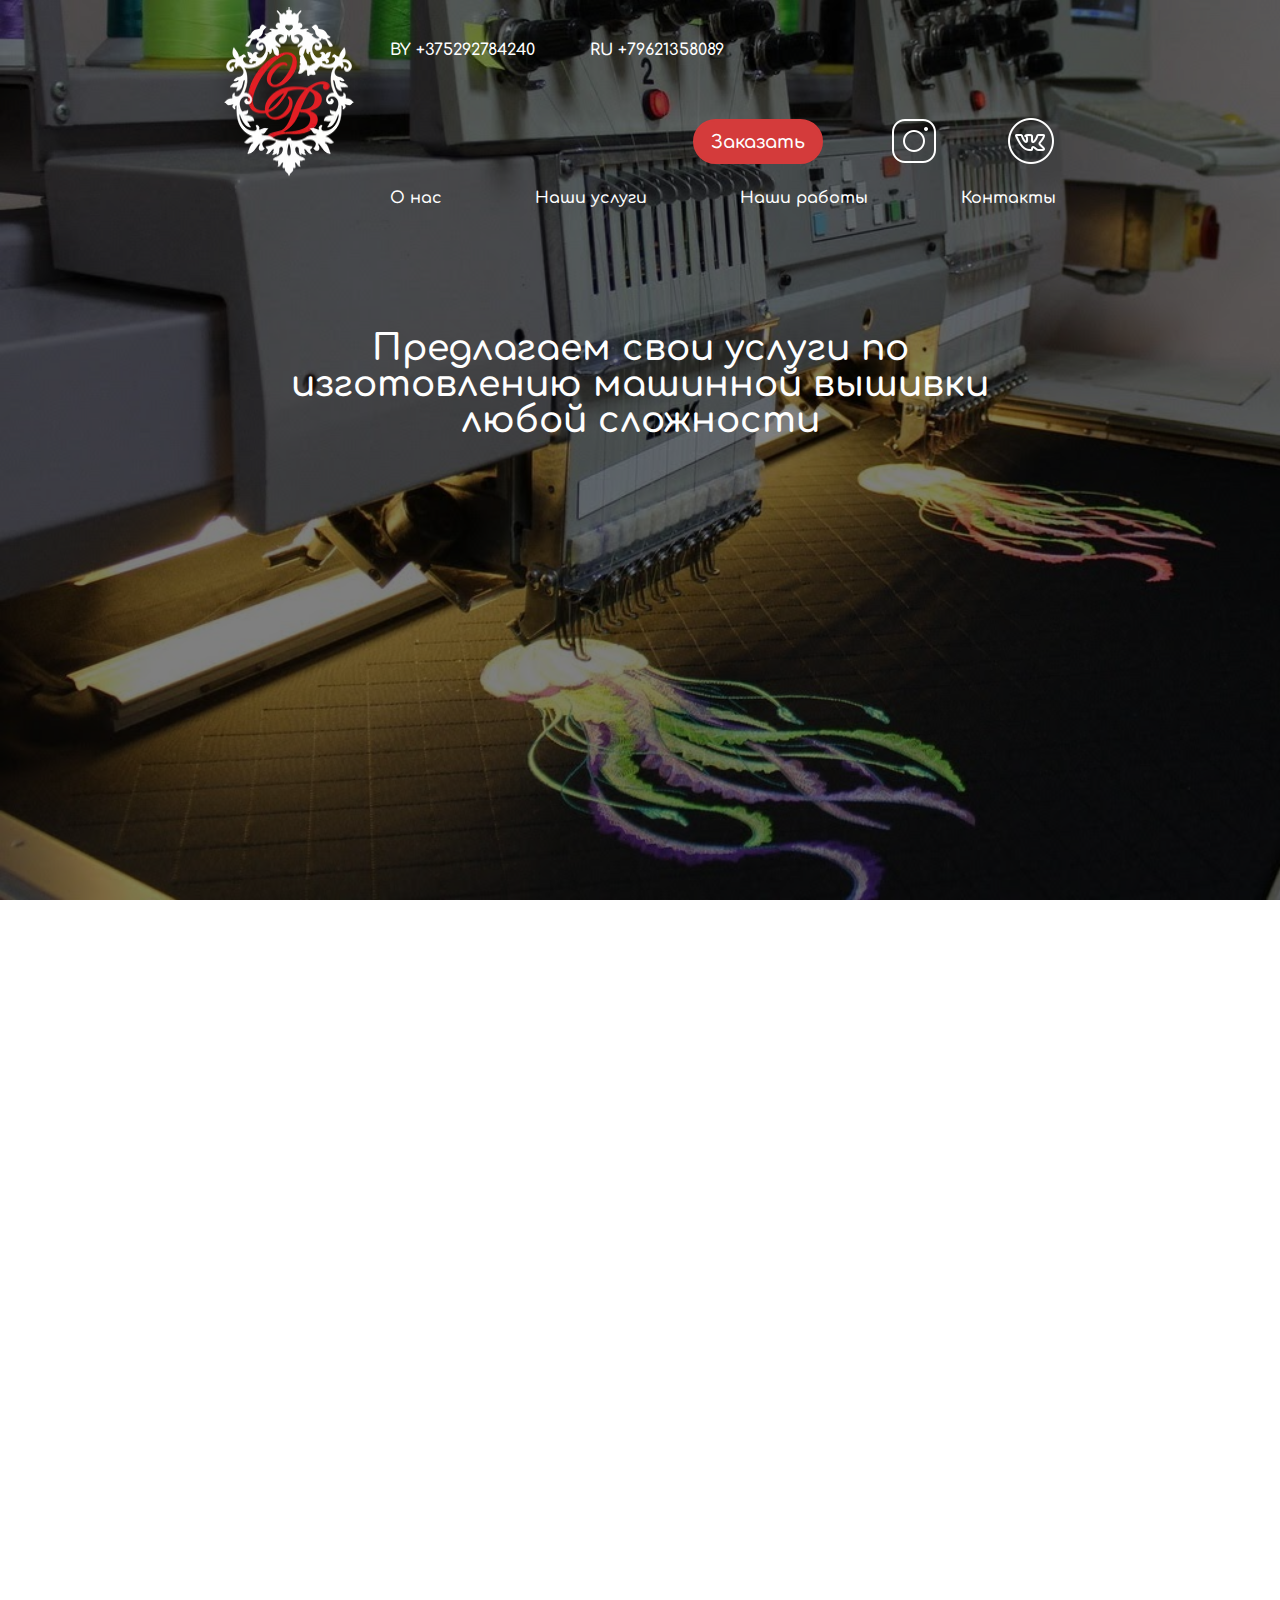
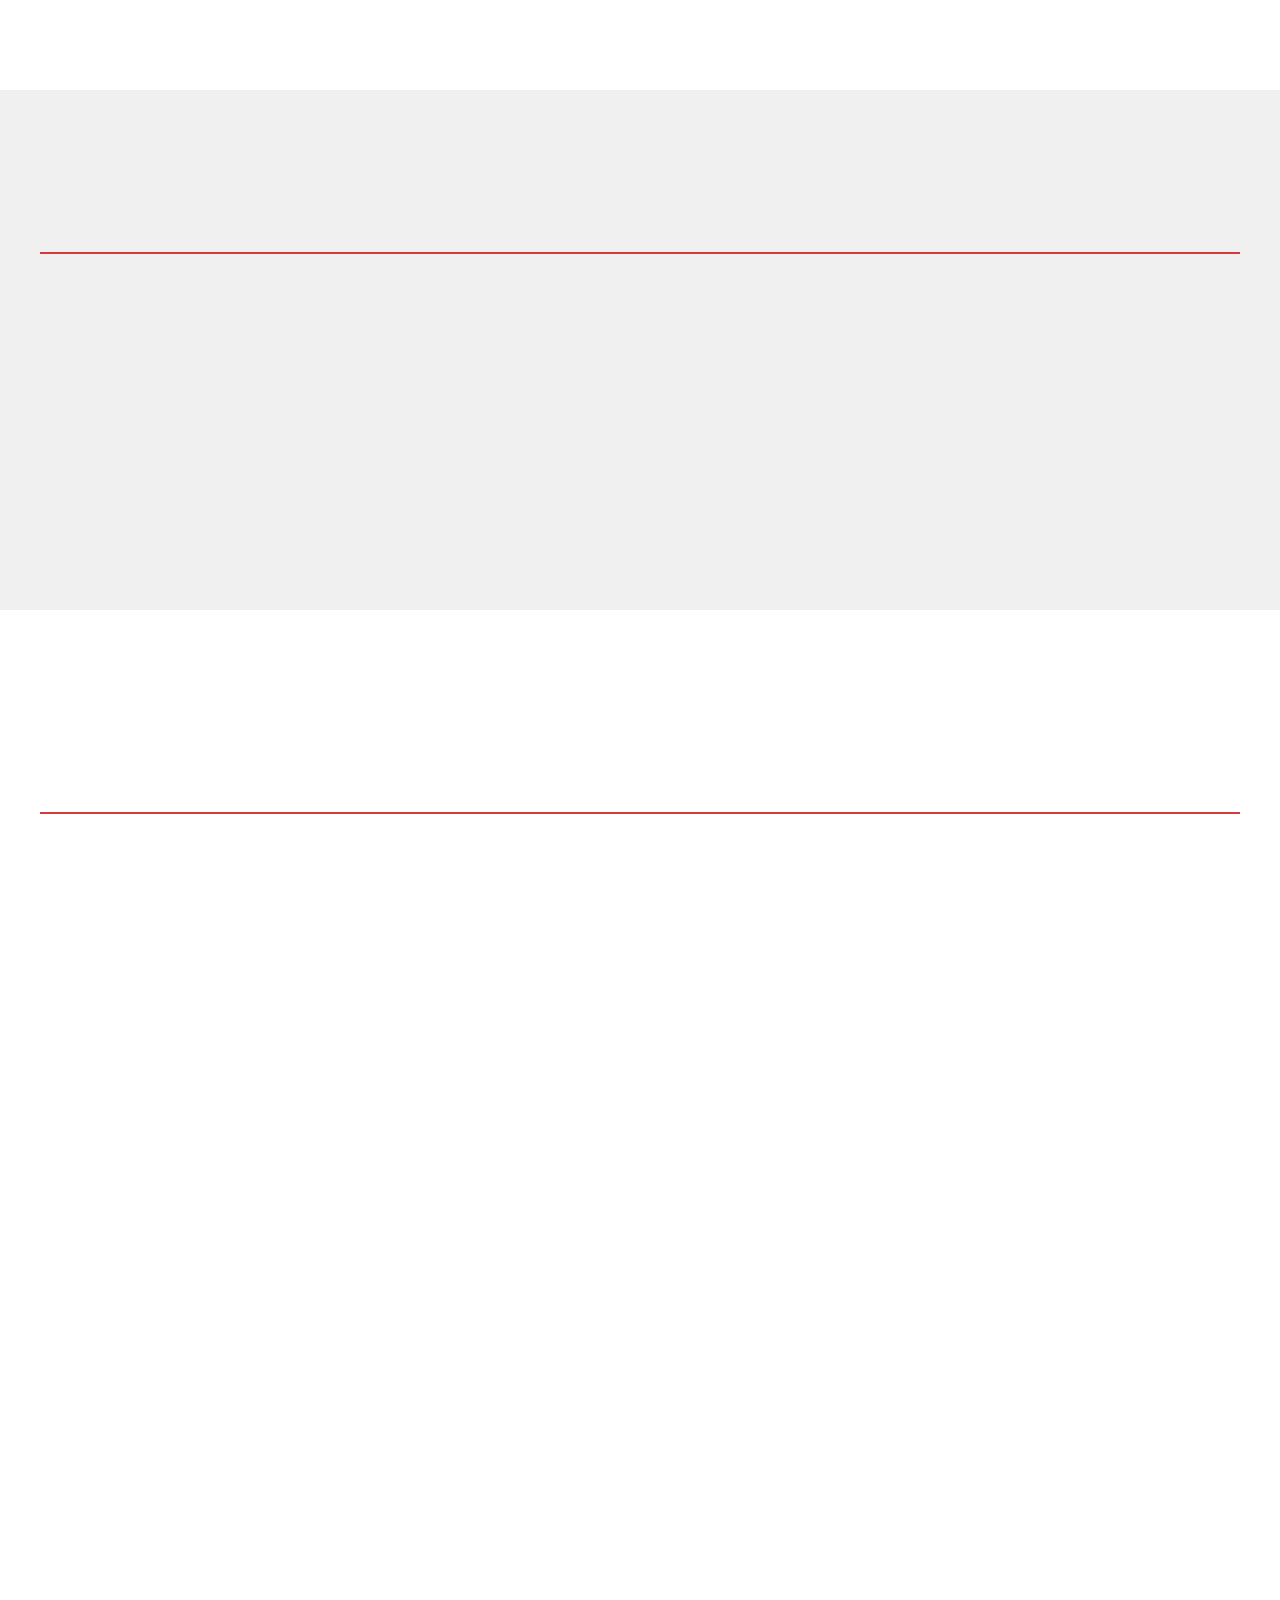
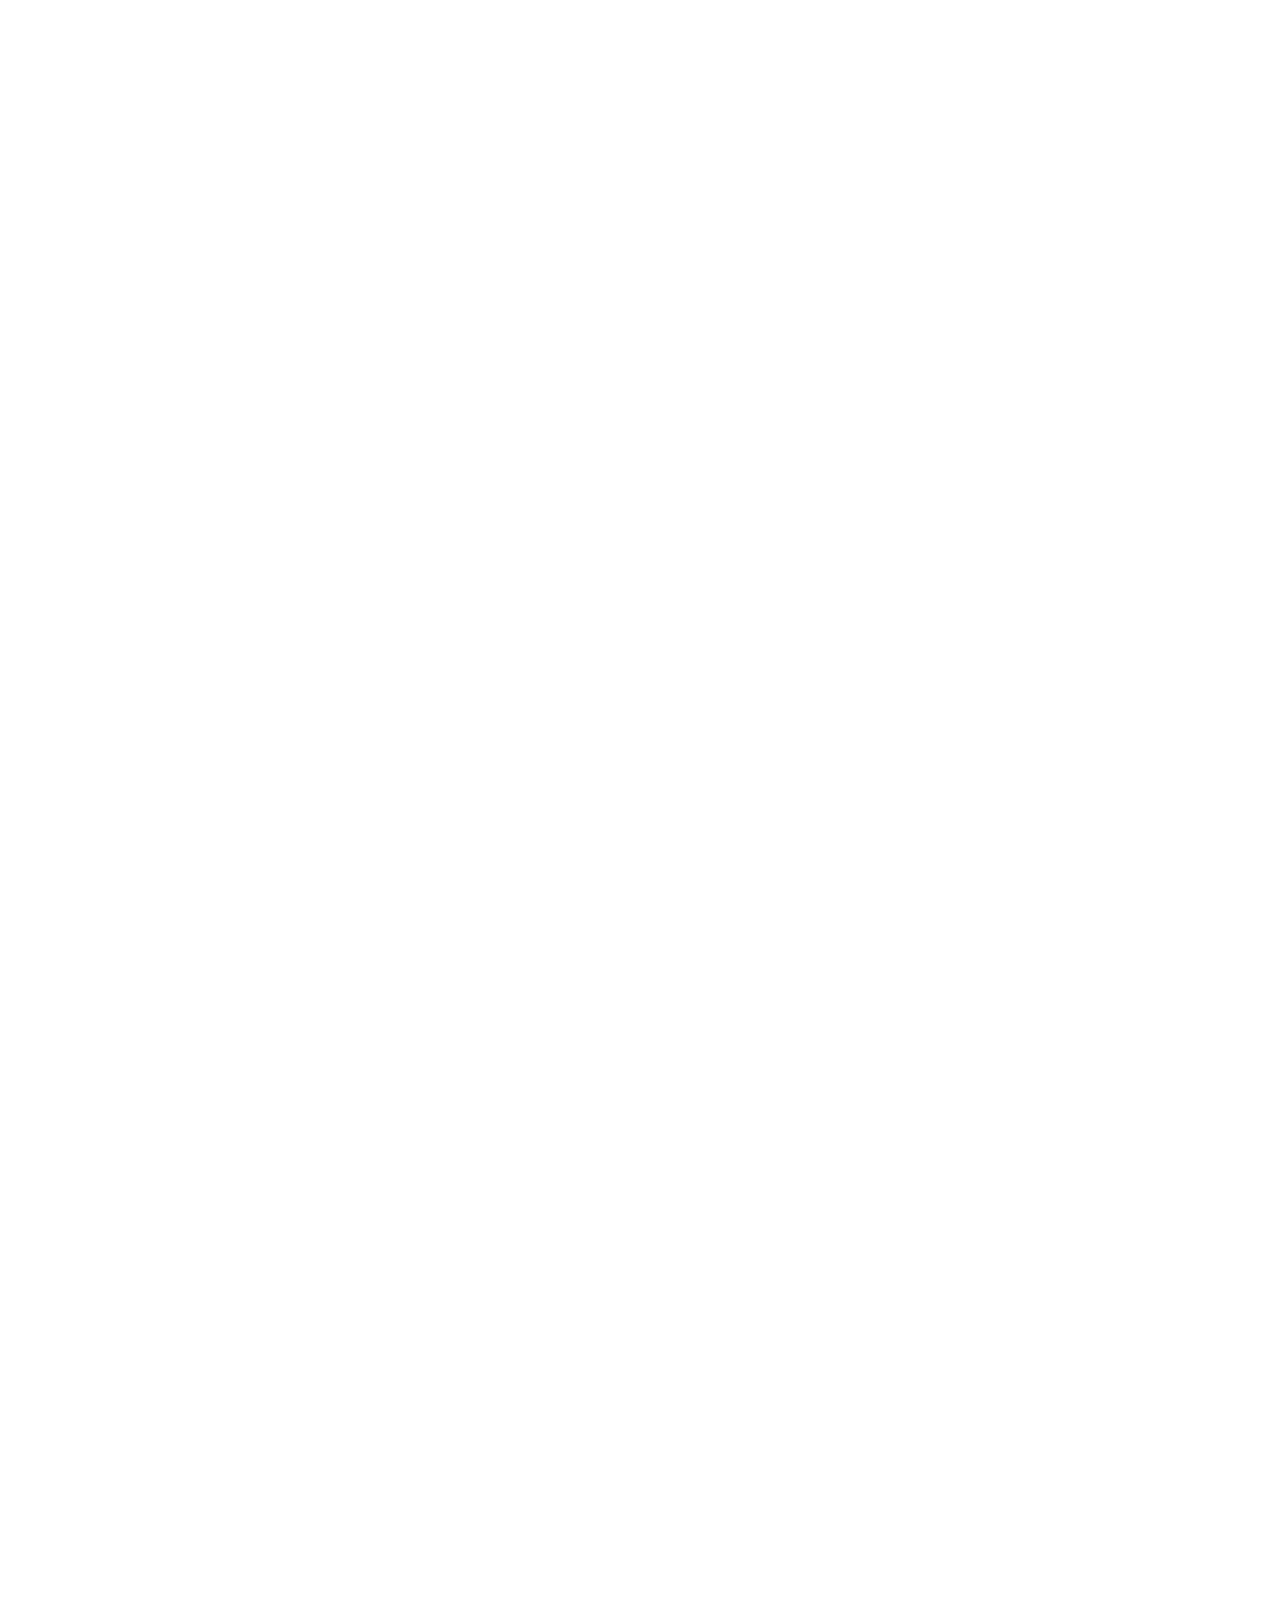
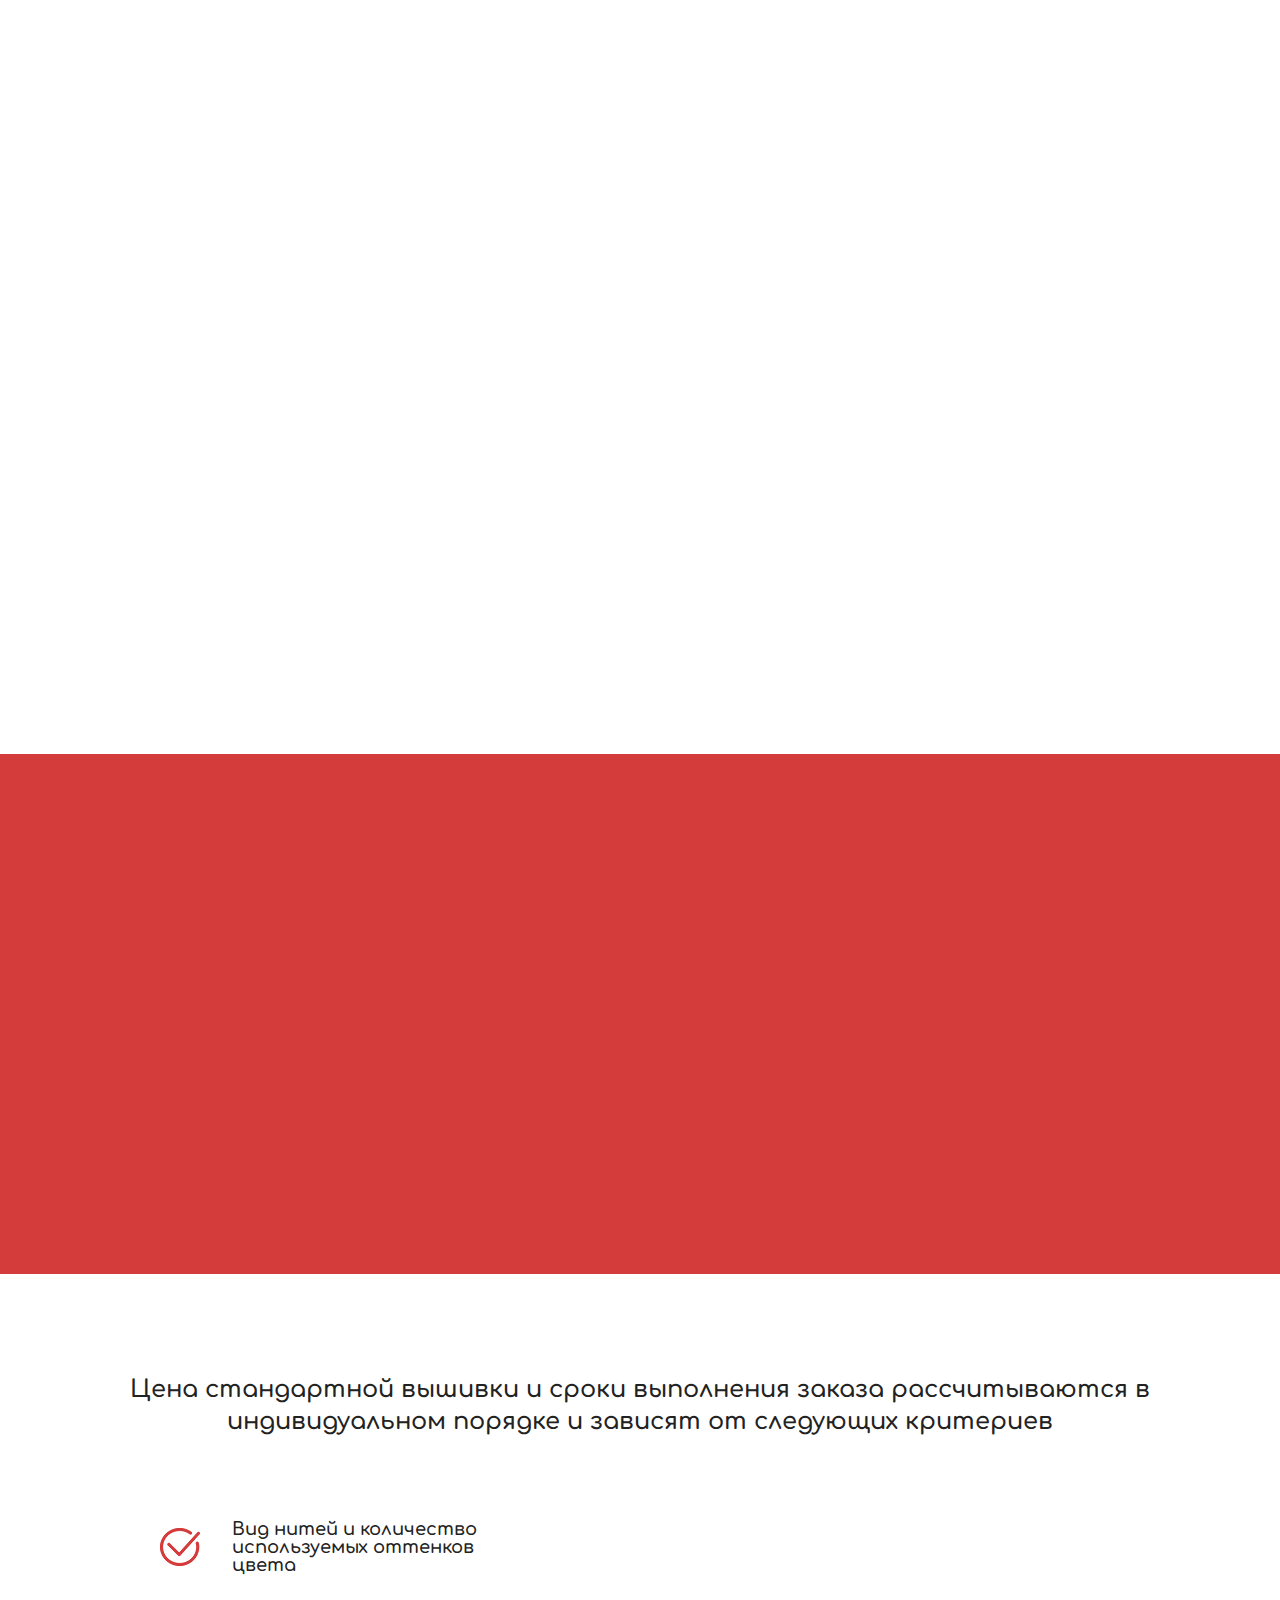
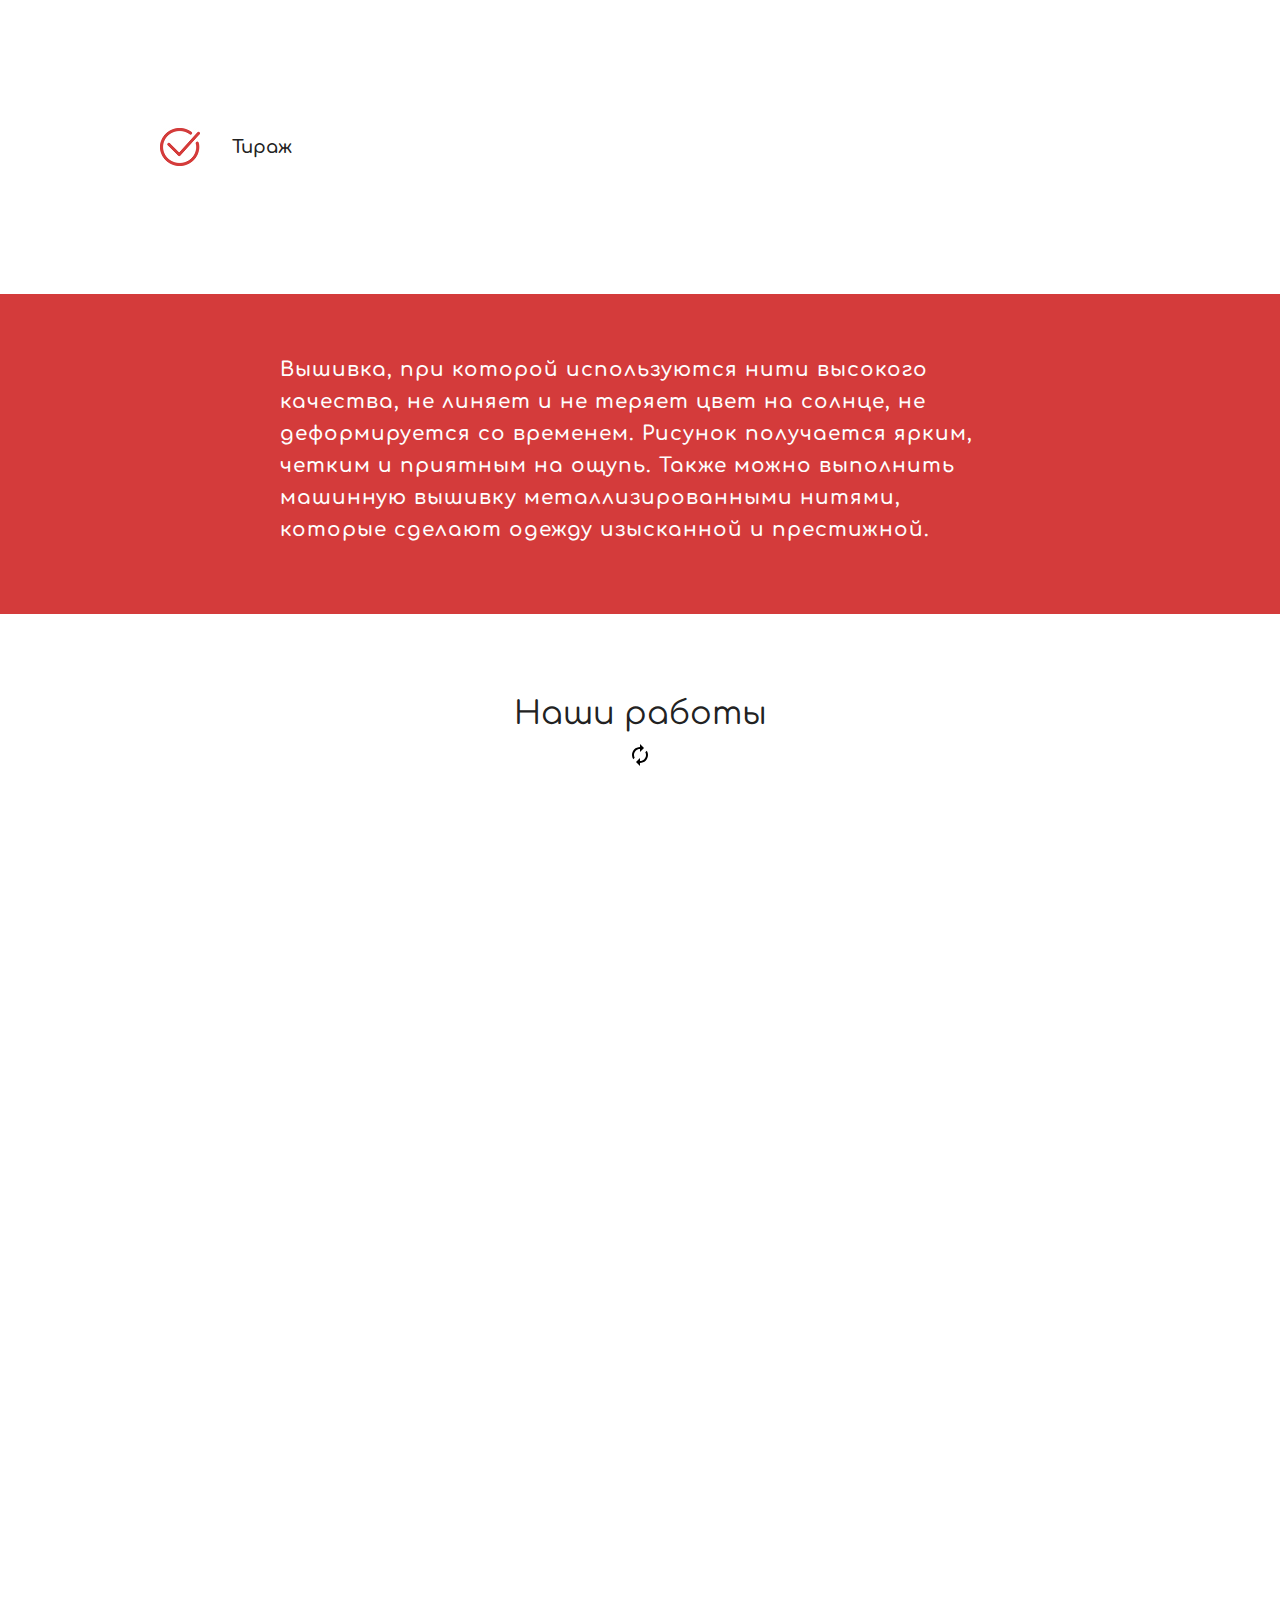
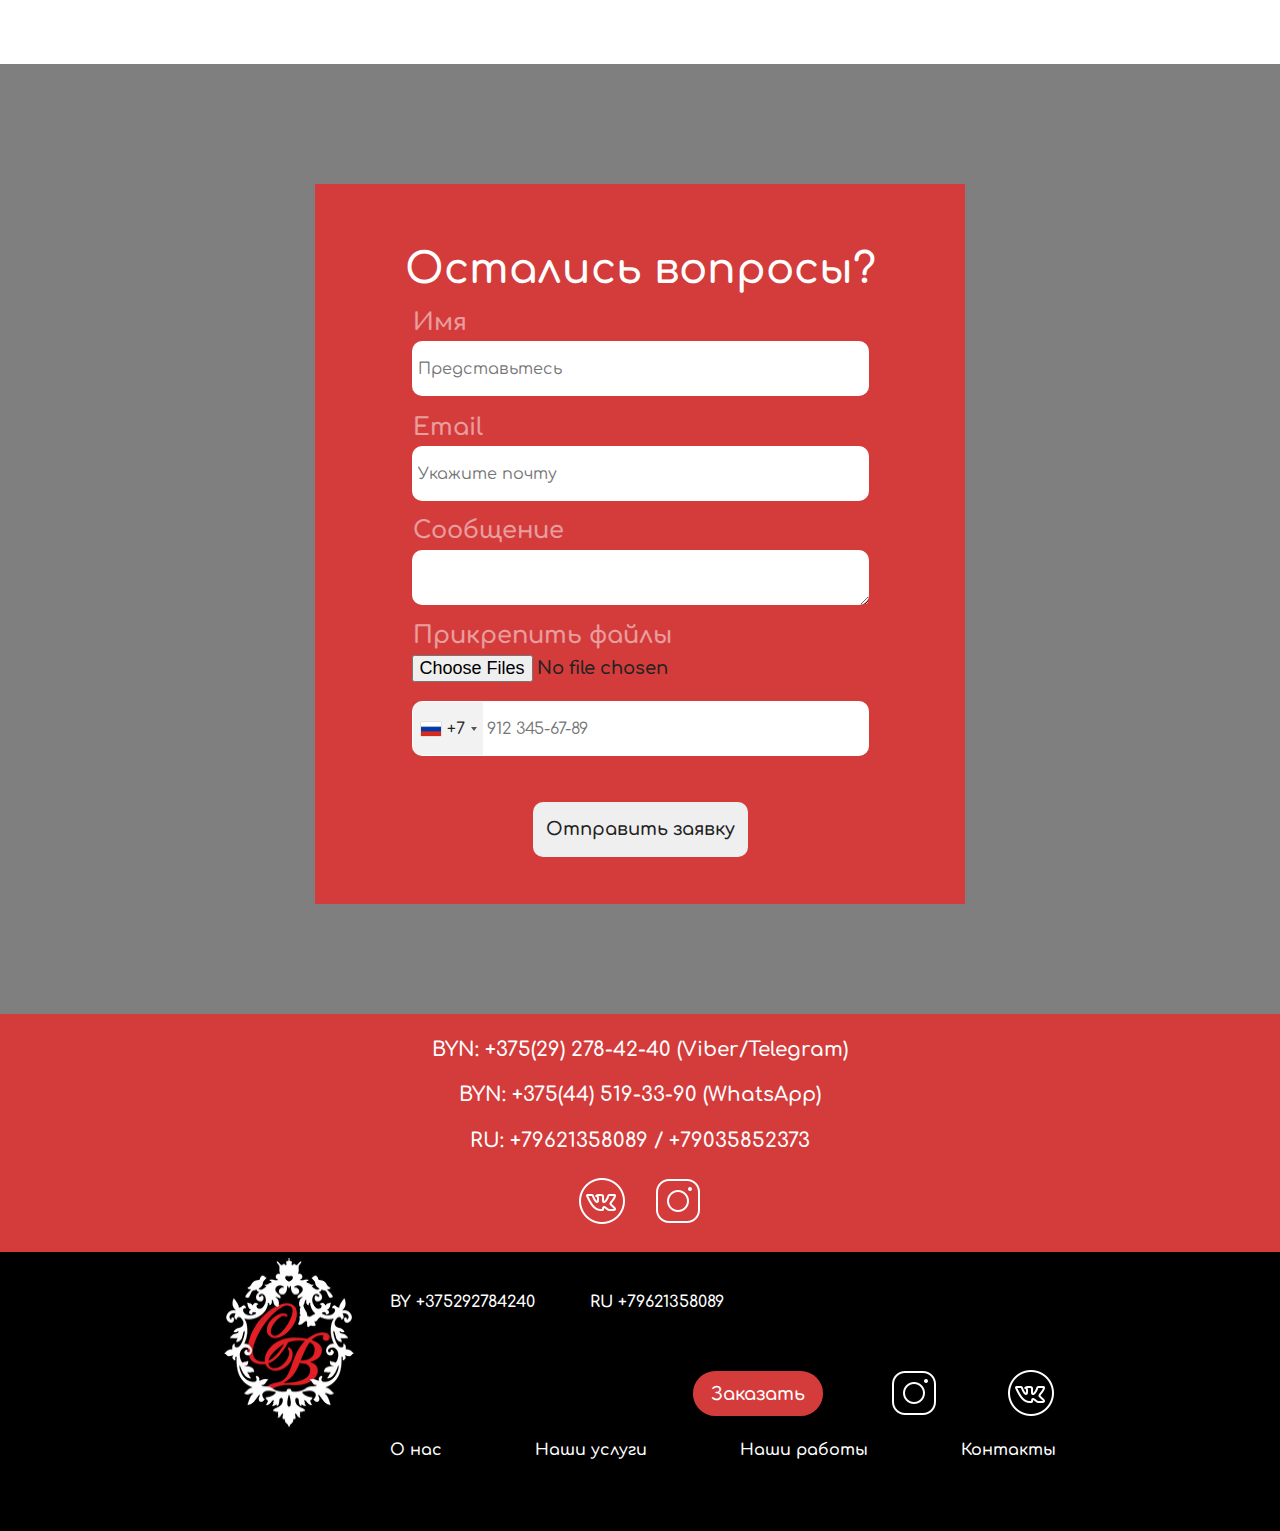
==== commit ea9672f4: "ff fix" ====
--- a/index.html
+++ b/index.html
@@ -329,7 +329,6 @@
           <h2>Наши работы</h2>
           <button class="new-items-btn"></button>
           <div class="slider__wrapper">
-
           </div>
       </section>
       <section class="questions">
--- a/css/main.css
+++ b/css/main.css
@@ -778,7 +778,8 @@
 }
 
 .examples h2{
-  font-size: 3rem;
+  font-size: 2rem;
+  font-family: var(--main-font);
 }
 
 
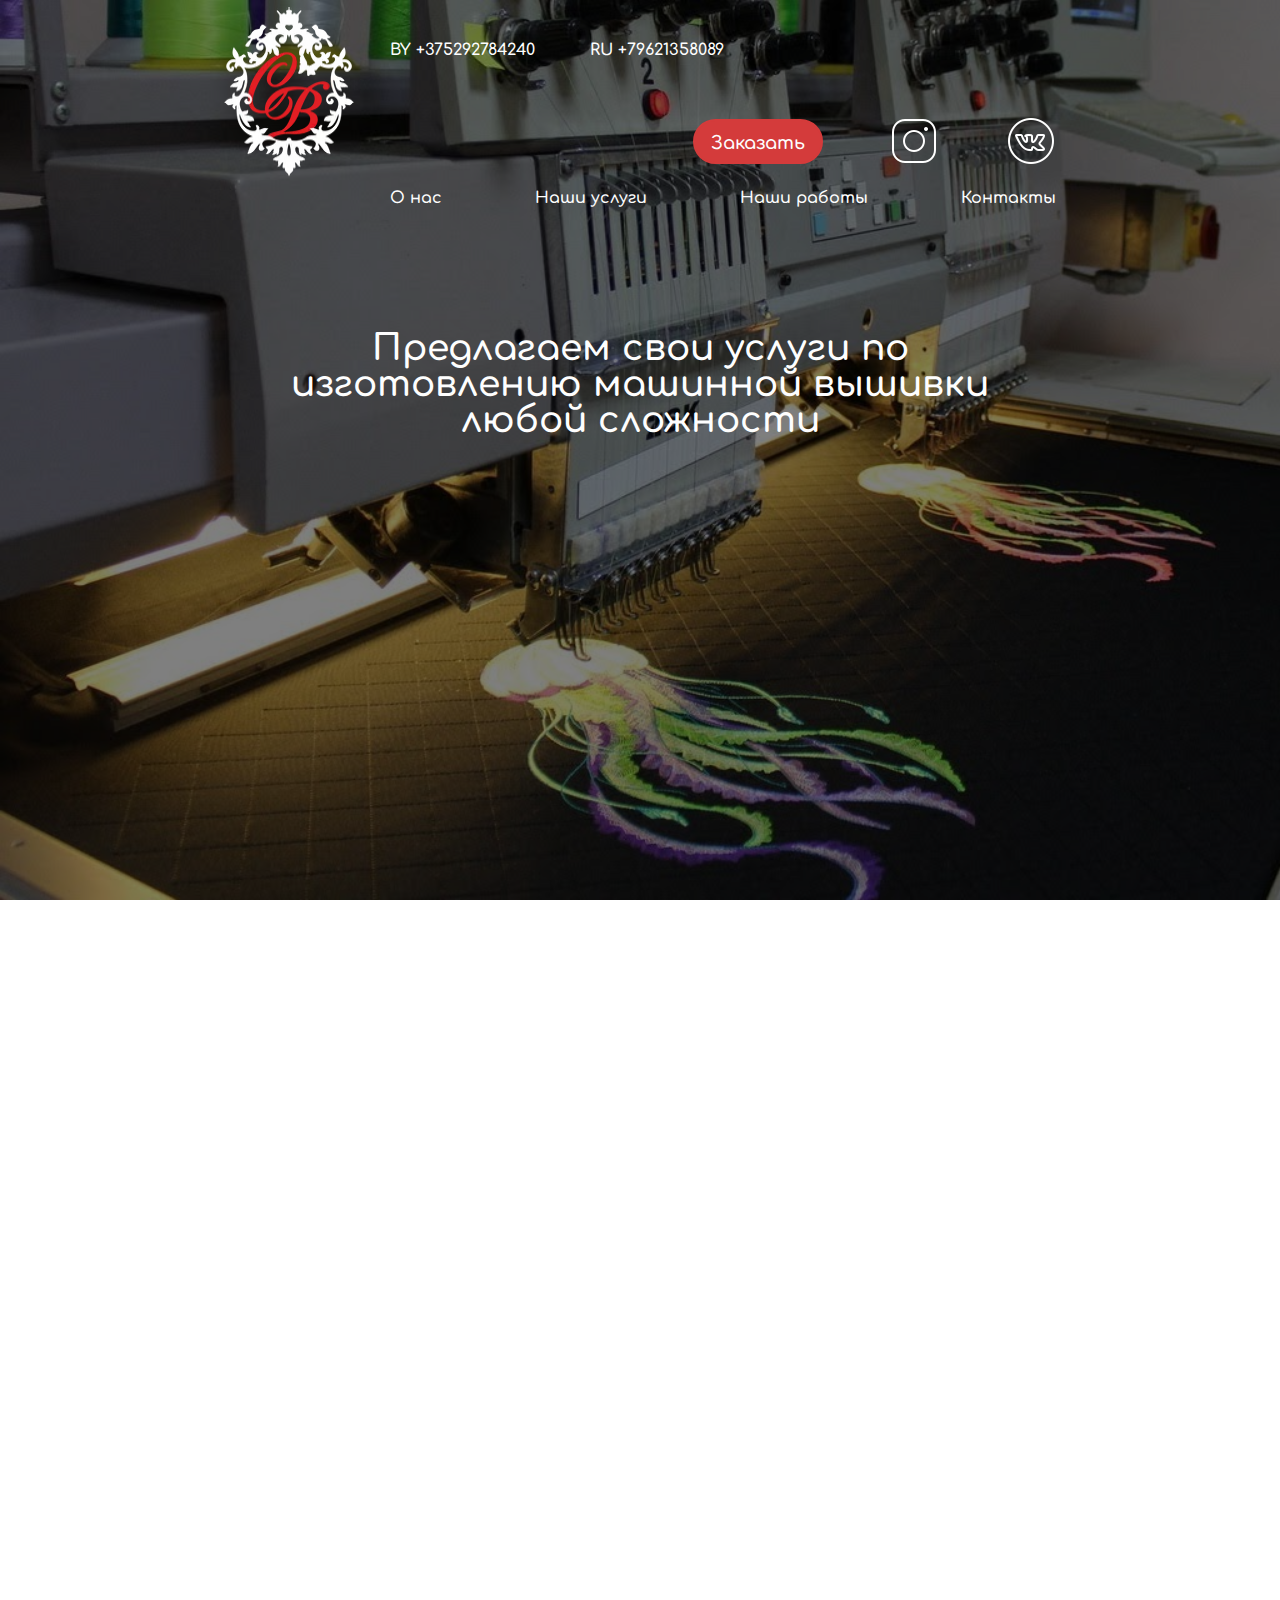
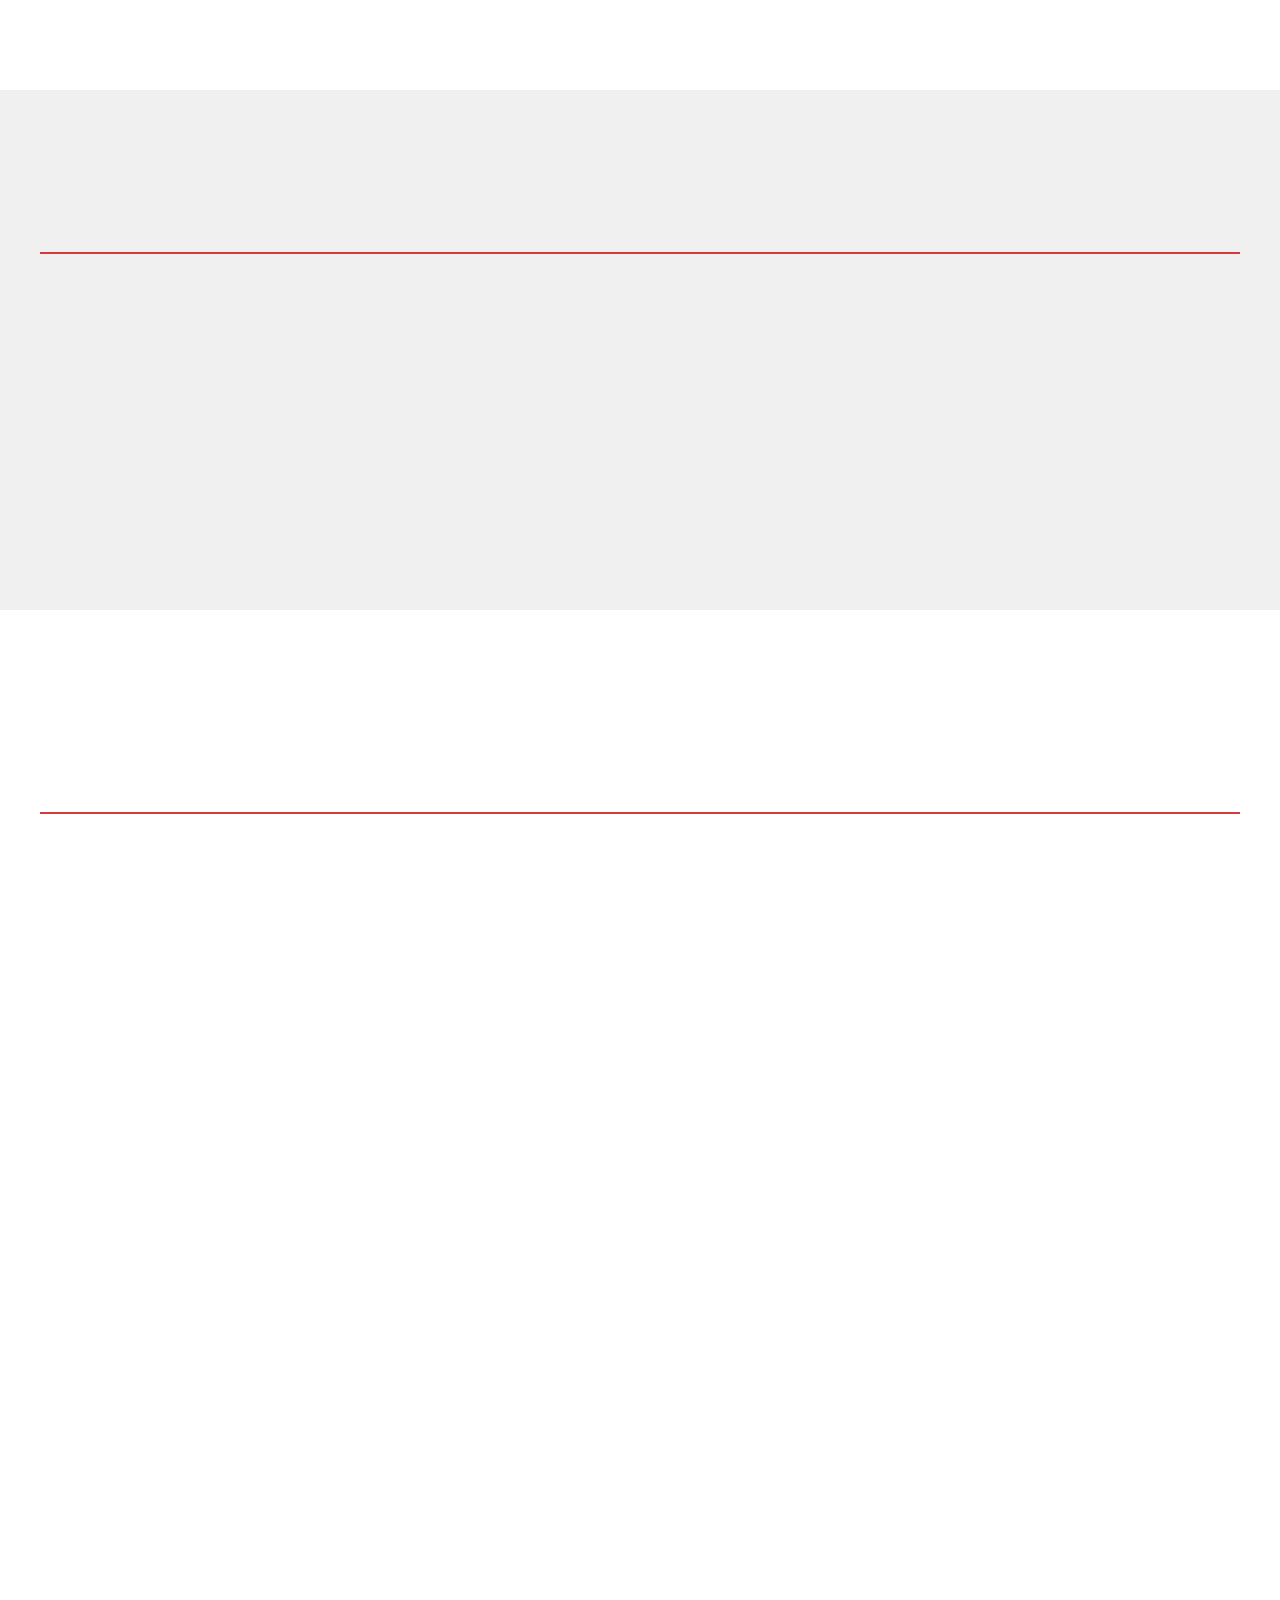
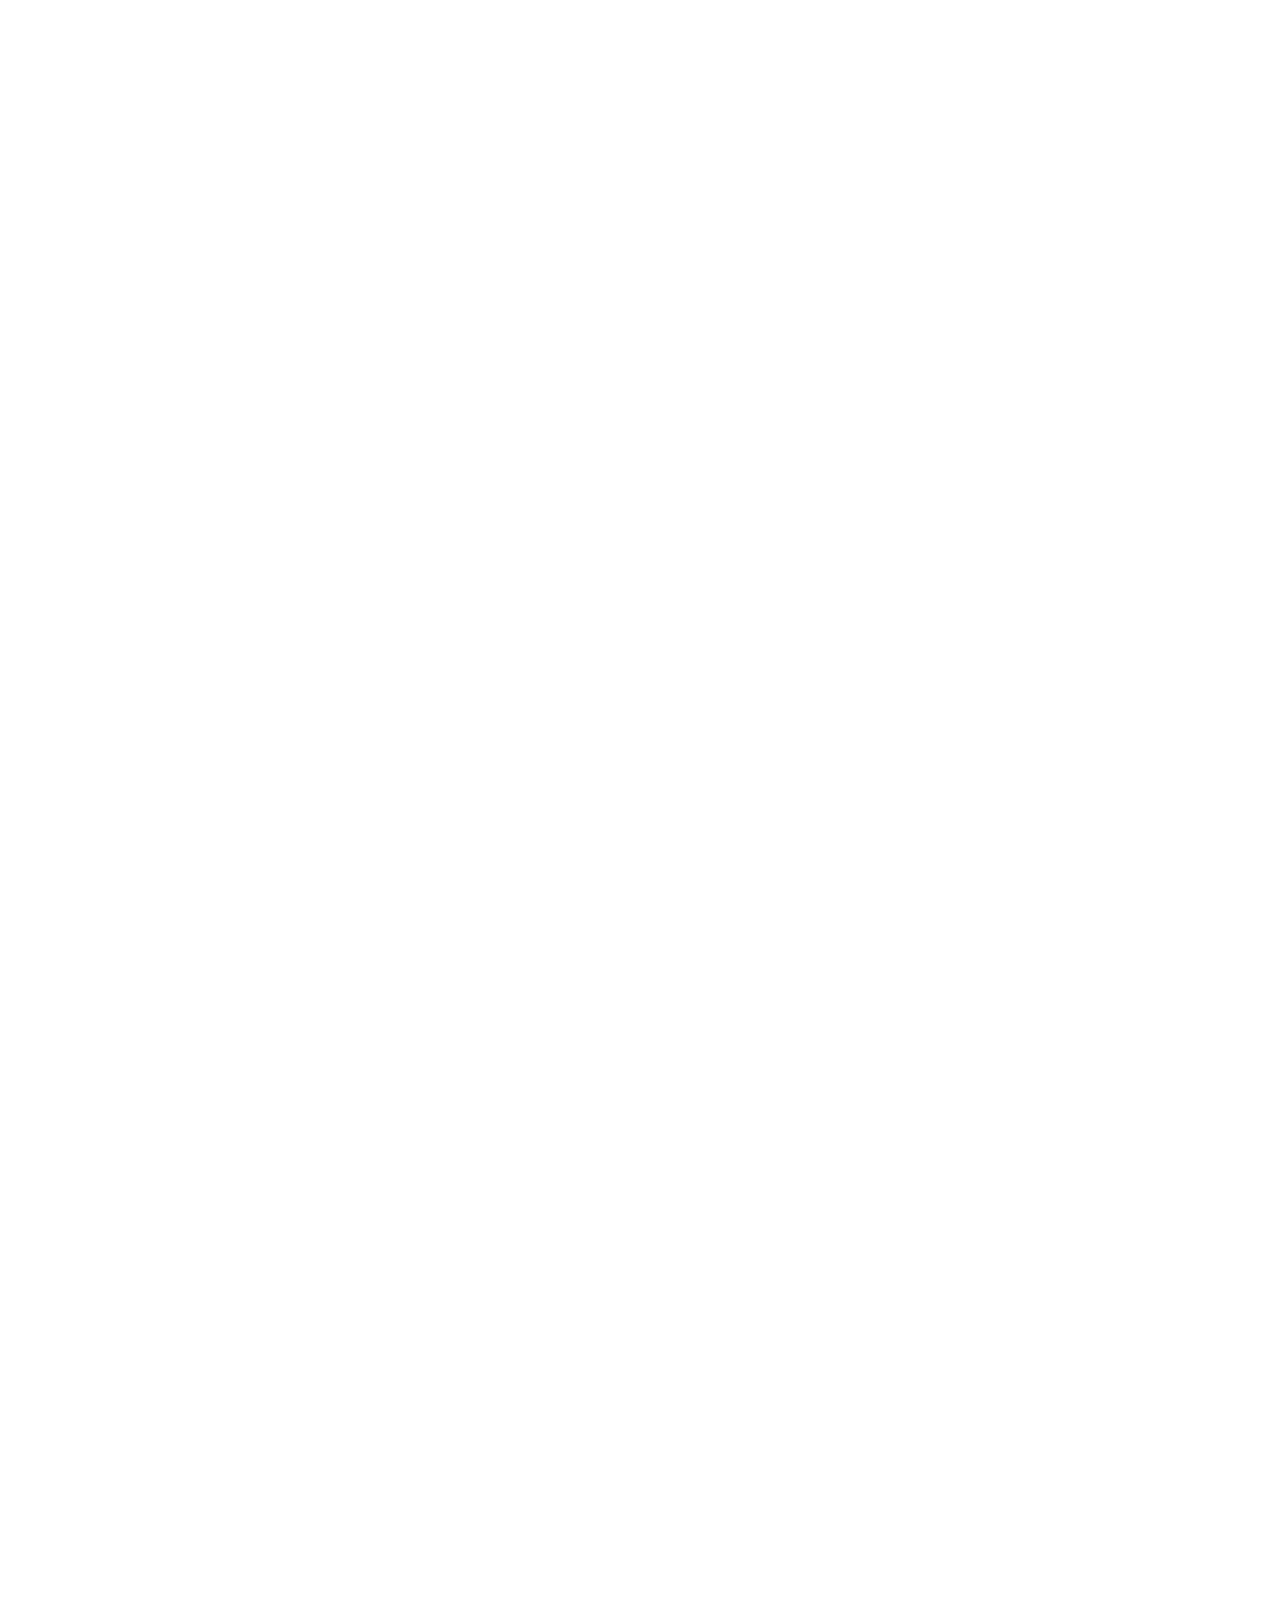
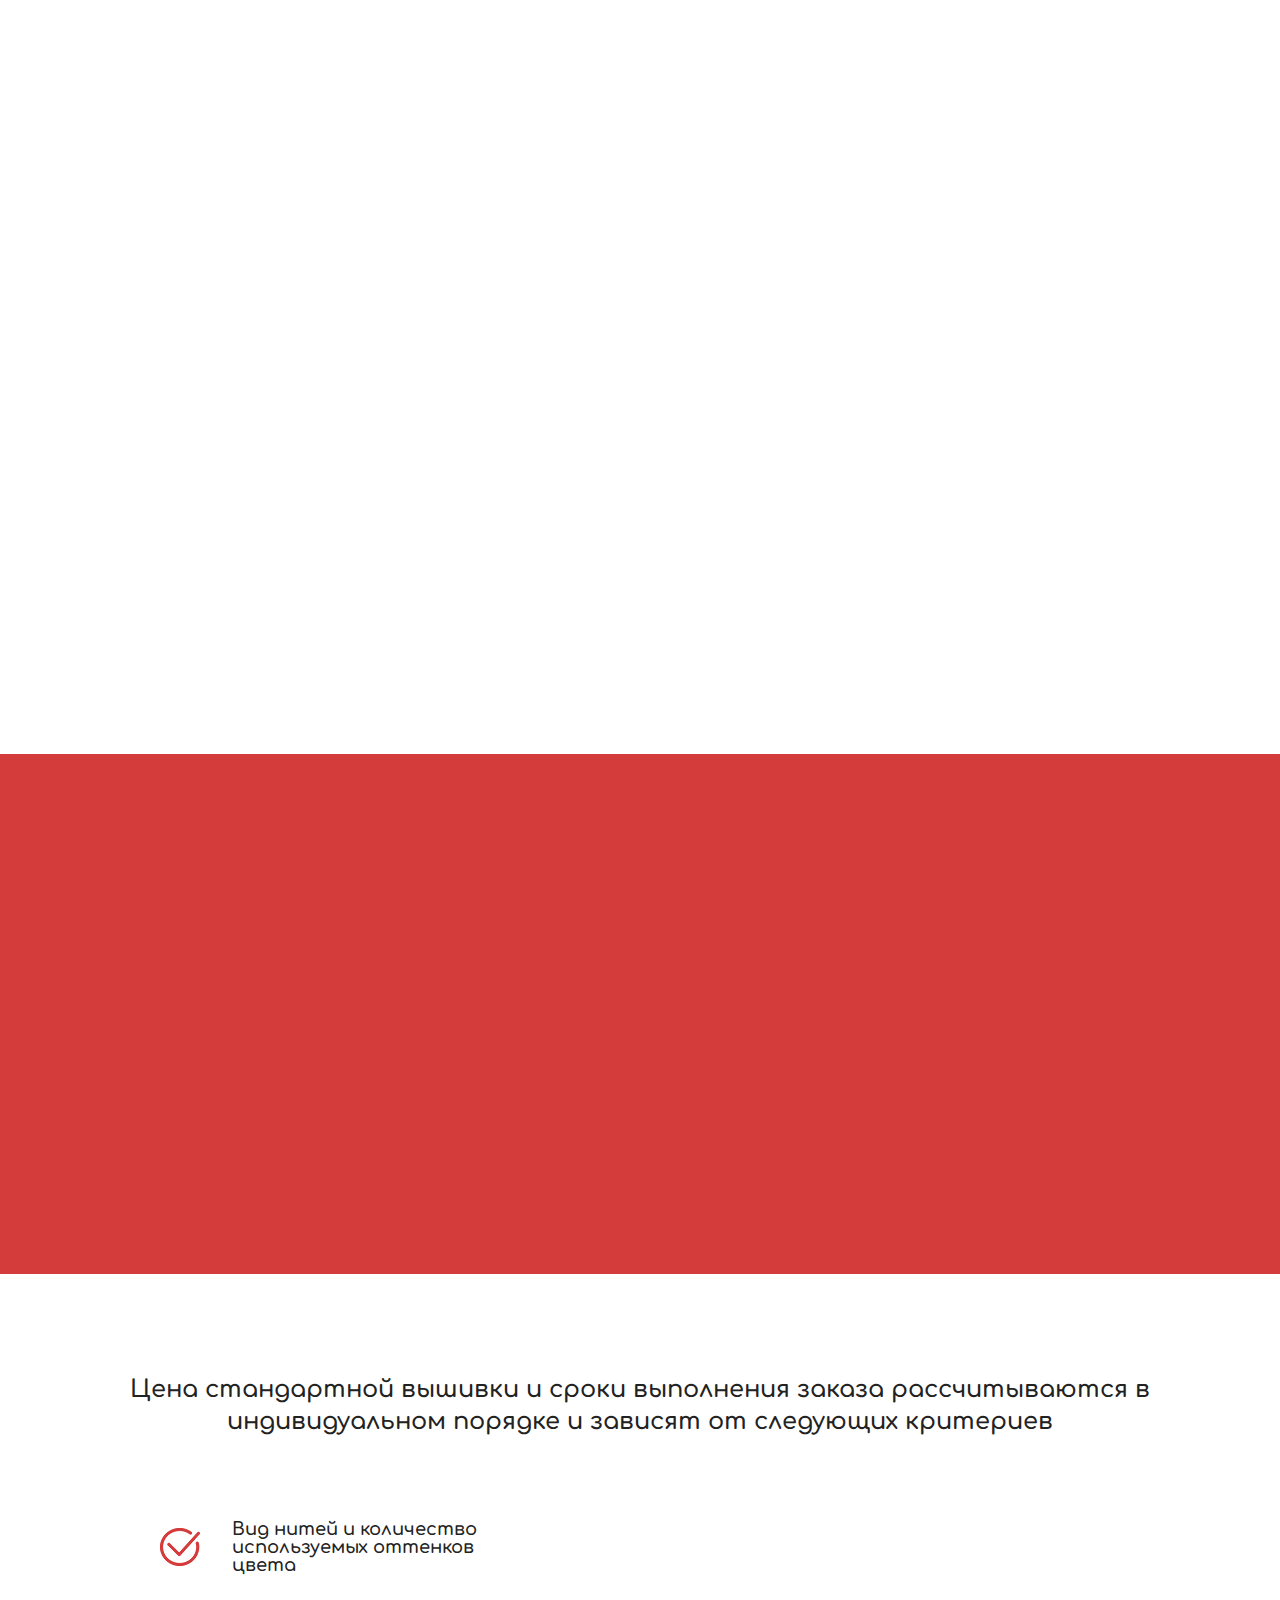
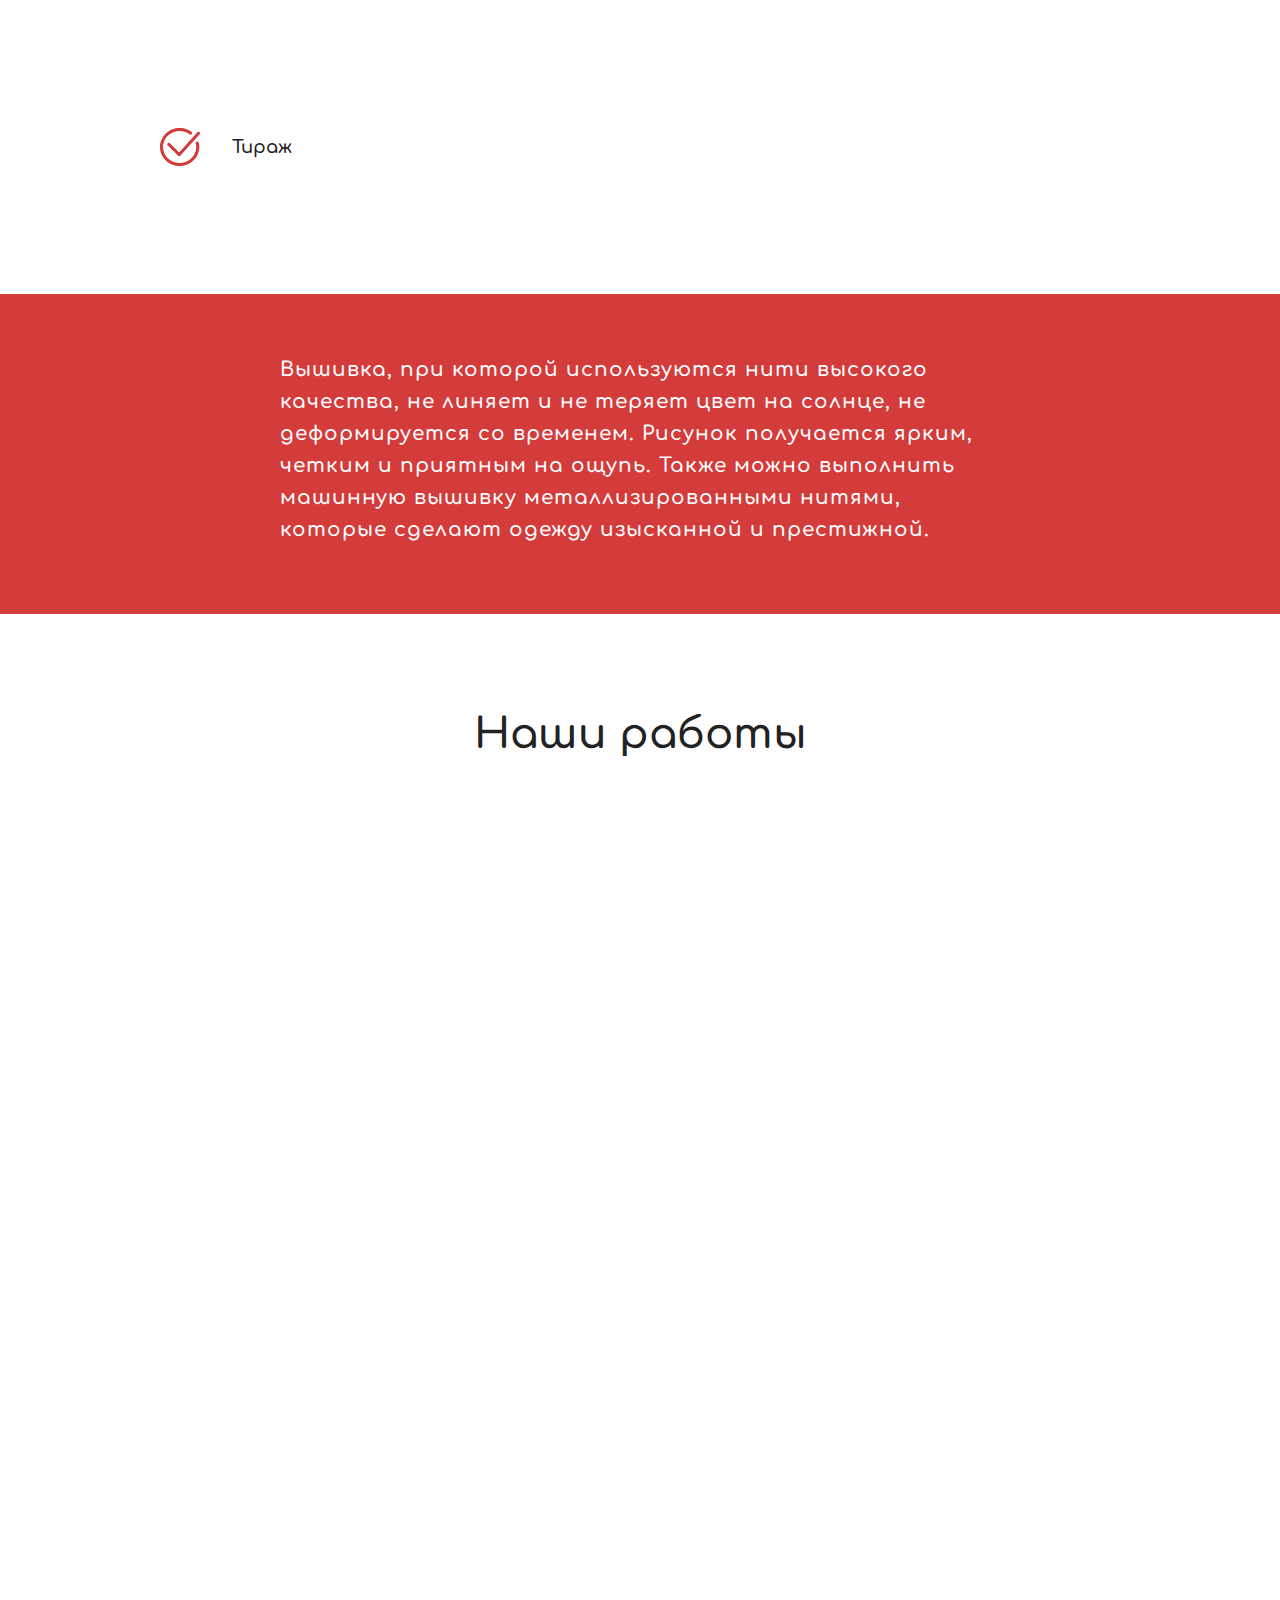
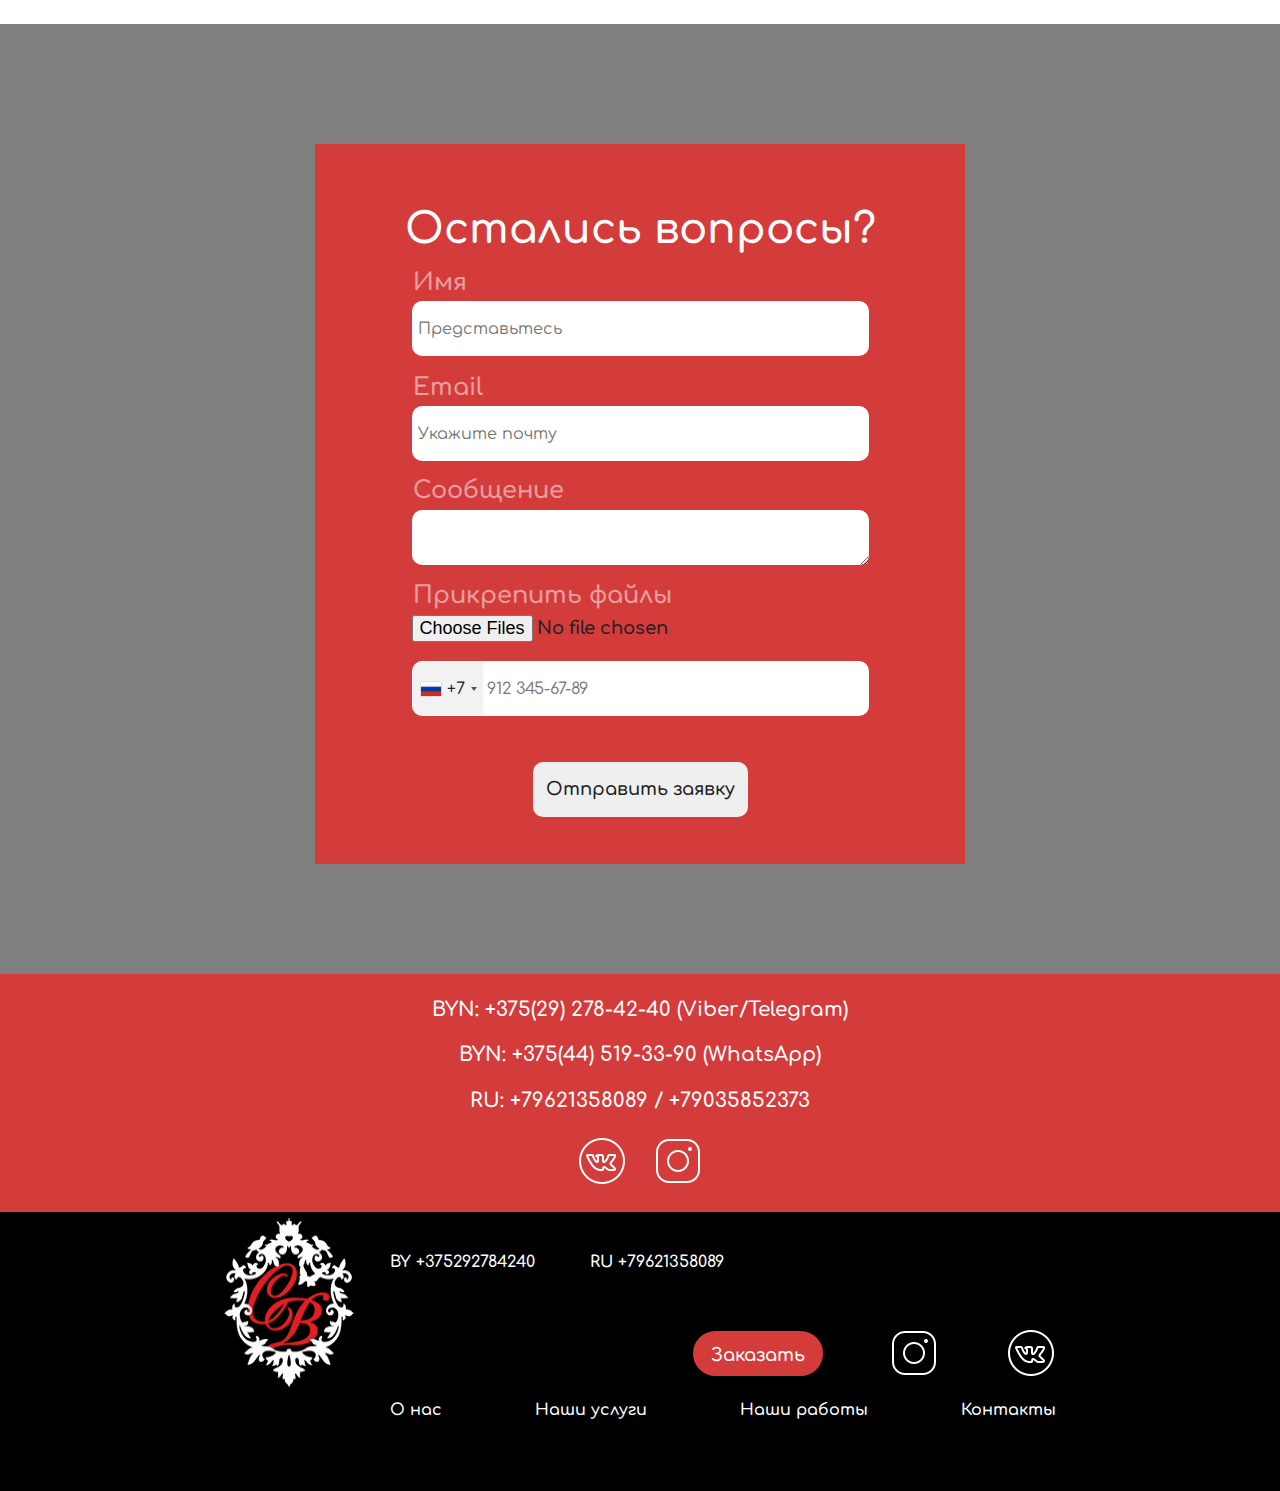
==== commit c685612f: "feat: done w3c fixes" ====
--- a/index.html
+++ b/index.html
@@ -1,5 +1,5 @@
 <!DOCTYPE html>
-<html lang="en">
+<html lang="ru">
   <head>
     <meta charset="UTF-8" />
     <meta http-equiv="X-UA-Compatible" content="IE=edge" />
@@ -25,12 +25,14 @@
           <a class="nav-bar" href="tel:+79621358089">RU +79621358089</a>
         </div>
         <div class="header-icons">
-          <li>
-            <a class="header-icon" href="">icon</a>
-          </li>
-          <li>
-            <a class="header-icon" href="">icon</a>
-          </li>
+          <ul>
+            <li>
+              <a class="header-icon" href="">icon</a>
+            </li>
+            <li>
+              <a class="header-icon" href="">icon</a>
+            </li>
+          </ul>
         </div>
       </div>
     </nav>
@@ -50,17 +52,17 @@
                 <a class="nav-bar" href="tel:+79621358089">RU +79621358089</a>
               </li>
             </ul>
-            <ul class="top-line">
+            <div class="top-line">
               <a class="top-line-vk"></a>
               <a class="top-line-instagram"></a>
-              <button type="button" class="order-btn top">Заказать</button>
-            </ul>
-            <ul class="navigation-line">
+              <a class="order-btn top" href="#question-req">Заказать</a>
+            </div>
+            <div class="navigation-line">
               <a class="nav-bar" href="#about">О нас</a>
               <a class="nav-bar" href="#kindof">Наши услуги</a>
               <a class="nav-bar" href="#examples">Наши работы</a>
               <a class="nav-bar" href="#location">Контакты</a>
-            </ul>
+            </div>
           </div>
           <div class="mobile-tabs-contacts-wrapper">
             <ul class="top-contacts">
@@ -71,11 +73,11 @@
                 <a class="nav-bar" href="tel:+79621358089">RU +79621358089</a>
               </li>
             </ul>
-            <ul class="top-line">
+            <div class="top-line">
               <a class="top-line-vk"></a>
               <a class="top-line-instagram"></a>
-              <button type="button" class="order-btn top">Заказать</button>
-            </ul>
+              <a class="order-btn top" href="#question-req">Заказать</a>
+            </div>
           </div>
         </div>
 
@@ -150,7 +152,7 @@
                     их можно увидеть на форменной одежде сотрудников различных компаний. Мы принимаем заказы любой сложности, а
                     главное от 1 единицы!
                   </p>
-                  <button class="order-btn" type="button">Заказать</button>
+                  <a class="order-btn" href="#question-req">Заказать</a>
                 </div>
               </div>
               <img class="branding anim" src="./images/branding/brand1.jpg" alt="branding" />
@@ -163,7 +165,7 @@
                     компании. Также вы можете заказать у нас вышивку на махровый халат или полотенце для того, чтобы порадовать
                     ваших близких оригинальным подарком.
                   </p>
-                  <button class="order-btn" type="button">Заказать</button>
+                  <a class="order-btn" href="#question-req">Заказать</a>
                 </div>
               </div>
               <img class="clothes anim" src="./images/clothes/clothe1.jpg" alt="clothes" />
@@ -183,7 +185,7 @@
                     Принимаем заказы на вышивку от 1 единицы. Работаем с объёмной 3Dтехникой. Всегда в наличии большой выбор
                     качественных кепок, бейсболок и трикотажных шапок.
                   </p>
-                  <button class="order-btn" type="button">Заказать</button>
+                  <a class="order-btn" href="#question-req">Заказать</a>
                 </div>
               </div>
               <img class="chevrons anim" src="./images/chevrons/chevron1.jpg" alt="chevrons" />
@@ -194,7 +196,7 @@
                     Вышивка логотипа на одежде уже давно выступает рекламным инструментом бренда. Выбирайте одежду с фирменным
                     знаком вашей компании для промоакций, конференций и просто для поднятия командного духа в организации.
                   </p>
-                  <button class="order-btn" type="button">Заказать</button>
+                  <a class="order-btn" href="#question-req">Заказать</a>
                 </div>
               </div>
               <img class="souvenirs anim" src="./images/souvenirs/souvenir1.jpg" alt="souvenirs" />
@@ -207,7 +209,7 @@
                     подхода к выбору своего гардероба. Местом для вышивки может быть любая часть одежды: карманы, воротники,
                     манжеты и др. Технология вышивки на крое позволяет работать даже с самыми плотными тканями, например, с кожей.
                   </p>
-                  <button class="order-btn" type="button">Заказать</button>
+                  <a class="order-btn" href="#question-req">Заказать</a>
                 </div>
               </div>
             </div>
@@ -227,7 +229,7 @@
                 Принимаем заказы на вышивку от 1 единицы. Работаем с объёмной 3Dтехникой. Всегда в наличии большой выбор
                 качественных кепок, бейсболок и трикотажных шапок.
               </p>
-              <button class="order-btn" type="button">Заказать</button>
+              <a class="order-btn" href="#question-req">Заказать</a>
             </div>
             <div class="current-slot">
               <h3>Изготовление шевронов и нашивок</h3>
@@ -238,7 +240,7 @@
                 можно увидеть на форменной одежде сотрудников различных компаний. Мы принимаем заказы любой сложности, а главное
                 от 1 единицы!
               </p>
-              <button class="order-btn" type="button">Заказать</button>
+              <a class="order-btn" href="#question-req">Заказать</a>
             </div>
             <div class="current-slot">
               <h3>Брендирование</h3>
@@ -247,7 +249,7 @@
                 Вышивка логотипа на одежде уже давно выступает рекламным инструментом бренда. Выбирайте одежду с фирменным знаком
                 вашей компании для промоакций, конференций и просто для поднятия командного духа в организации.
               </p>
-              <button class="order-btn" type="button">Заказать</button>
+              <a class="order-btn" href="#question-req">Заказать</a>
             </div>
             <div class="current-slot">
               <h3>Сувенирная вышивка</h3>
@@ -258,7 +260,7 @@
                 вы можете заказать у нас вышивку на махровый халат или полотенце для того, чтобы порадовать ваших близких
                 оригинальным подарком.
               </p>
-              <button class="order-btn" type="button">Заказать</button>
+              <a class="order-btn" href="#question-req">Заказать</a>
             </div>
             <div class="current-slot">
               <h3>Вышивка на одежде и крое</h3>
@@ -269,7 +271,7 @@
                 своего гардероба. Местом для вышивки может быть любая часть одежды: карманы, воротники, манжеты и др. Технология
                 вышивки на крое позволяет работать даже с самыми плотными тканями, например, с кожей.
               </p>
-              <button class="order-btn" type="button">Заказать</button>
+              <a class="order-btn" href="#question-req">Заказать</a>
             </div>
           </div>
         </div>
@@ -318,20 +320,19 @@
       </section>
       <section class="description">
         <div class="description-wrapper">
-          <p>
+          <h2>
             Вышивка, при которой используются нити высокого качества, не линяет и не теряет цвет на солнце, не деформируется со
             временем. Рисунок получается ярким, четким и приятным на ощупь. Также можно выполнить машинную вышивку
             металлизированными нитями, которые сделают одежду изысканной и престижной.
-          </p>
+          </h2>
         </div>
       </section>
       <section class="examples" id="examples">
+        <div class="examples-wrapper">
           <h2>Наши работы</h2>
-          <button class="new-items-btn"></button>
-          <div class="slider__wrapper">
-          </div>
-      </section>
-      <section class="questions">
+        </div>
+      </section>
+      <section class="questions" id="question-req">
         <div class="questions-shadow"></div>
         <div class="questions-wrapper">
           <div class="redbox">
@@ -359,7 +360,7 @@
           </div>
         </div>
       </section>
-      <section class="location" id="location">
+      <div class="location" id="location">
         <div class="contacts-wrapper">
           <ul>
             <li>
@@ -378,7 +379,7 @@
             </li>
           </ul>
         </div>
-      </section>
+      </div>
     </main>
     <footer>
       <div class="menu-wrapper footer">
@@ -394,24 +395,26 @@
               <a class="nav-bar" href="tel:+79621358089">RU +79621358089</a>
             </li>
           </ul>
-          <ul class="top-line">
+          <div class="top-line">
             <a class="top-line-vk"></a>
             <a class="top-line-instagram"></a>
-            <button type="button" class="order-btn top">Заказать</button>
-          </ul>
-          <ul class="navigation-line">
+            <a class="order-btn top" href="#question-req">Заказать</a>
+          </div>
+          <div class="navigation-line">
             <a class="nav-bar" href="#about">О нас</a>
             <a class="nav-bar" href="#kindof">Наши услуги</a>
             <a class="nav-bar" href="#examples">Наши работы</a>
             <a class="nav-bar" href="#location">Контакты</a>
-          </ul>
+          </div>
         </div>
       </div>
     </footer>
+    <script src="https://code.jquery.com/jquery-3.6.0.min.js"></script>
     <script src="./js/index.js"></script>
     <script src="./js/intlTelInput.js"></script>
     <script src="./js/userPhone.js"></script>
     <script type="module" src="./js/mainAnimItems.js"></script>
+    <script src="./js/slick.min.js"></script>
     <script src="./js/slider.js"></script>
     <script src="./js/send.js"></script>
   </body>
--- a/css/main.css
+++ b/css/main.css
@@ -600,6 +600,7 @@
 }
 
 .order-btn {
+  display: inline-block;
   width: 130px;
   height: 45px;
 
@@ -616,6 +617,11 @@
   transition: 0.5s all ease;
 
   margin-top: 10%;
+  text-align: center;
+  box-sizing: border-box;
+  padding-top: 2%;
+  cursor: pointer;
+  text-decoration: none;
 }
 
 .order-btn:hover {
@@ -752,7 +758,7 @@
   margin: 0 auto;
 }
 
-.description-wrapper p {
+.description-wrapper h2 {
   width: 60%;
 
   font-family: var(--main-font);
@@ -768,21 +774,25 @@
 }
 
 .examples {
-  margin-top: 50px;
-  height: 1000px;
-  display: flex;
-  flex-direction: column;
-  align-items: center;
-  justify-content: center;
-  overflow-y: hidden;
-}
-
-.examples h2{
-  font-size: 2rem;
-  font-family: var(--main-font);
-}
-
-
+  height: 910px;
+
+  margin-top: 100px;
+}
+
+.examples-wrapper {
+  max-width: 1200px;
+  width: 100%;
+
+  margin: 0 auto;
+}
+
+.examples-wrapper h2 {
+  font-family: var(--main-font);
+  font-size: 42px;
+  font-weight: 600;
+
+  text-align: center;
+}
 
 .questions {
   height: 950px;
@@ -1002,11 +1012,88 @@
 .cost-wrapper,
 .calculate-wrapper,
 .description-wrapper,
+.examples-wrapper,
 .questions-wrapper {
   overflow: hidden;
 }
 
-
+.examples-slider {
+  max-width: 1100px;
+  width: 100%;
+  height: 650px;
+
+  position: relative;
+  padding: 0 50px;
+  margin-top: 5%;
+}
+
+.slider-img {
+  width: 500px;
+  box-shadow: 15px 15px 45px 0px black;
+}
+
+.examples-slider .slick-arrow {
+  position: absolute;
+  top: 50%;
+  z-index: 10;
+  font-size: 0;
+
+  width: 50px;
+  height: 50px;
+  transform: translate(0, -50%) scale(0.8);
+
+  opacity: 0.5;
+
+  transition: 0.2s ease all;
+}
+
+.examples-slider .slick-arrow.slick-prev {
+  left: 0;
+  background: url(../images/arrow.png) 0 0 no-repeat;
+  transform: translate(0, -50%) rotate(180deg) scale(0.8);
+}
+
+.examples-slider .slick-arrow.slick-next {
+  right: 0;
+  background: url(../images/arrow.png) 0 0 no-repeat;
+}
+
+.examples-slider .slick-arrow:hover {
+  opacity: 1;
+  transform: translate(0, -50%) scale(1);
+}
+
+.examples-slider .slick-arrow.slick-prev:hover {
+  transform: translate(0, -50%) rotate(180deg) scale(1);
+}
+
+.examples-slider .slick-dots {
+  display: flex;
+  align-items: center;
+  justify-content: center;
+  margin-top: 5%;
+}
+.examples-slider .slick-dots li {
+  list-style: none;
+  margin: 0 10px;
+}
+.examples-slider .slick-dots li button {
+  font-size: 0;
+  width: 15px;
+  height: 15px;
+  background-color: rgb(0, 0, 0);
+  border-radius: 50%;
+
+  transition: 0.2s all ease;
+}
+
+.examples-slider .slick-dots li.slick-active button {
+  background-color: var(--red);
+}
+
+.slider-item {
+  text-align: center;
+}
 
 @media (max-width: 1500px) {
   .menu-wrapper {
@@ -1043,6 +1130,7 @@
   .cost-wrapper,
   .calculate-wrapper,
   .description-wrapper,
+  .examples-wrapper,
   .questions-wrapper {
     max-width: 900px;
   }
@@ -1081,7 +1169,9 @@
     height: 1024px;
   }
 
-
+  .examples-slider {
+    width: 90%;
+  }
 }
 
 @media (max-width: 960px) {
@@ -1156,6 +1246,7 @@
   .cost-wrapper,
   .calculate-wrapper,
   .description-wrapper,
+  .examples-wrapper,
   .questions-wrapper {
     max-width: 600px;
   }
@@ -1290,7 +1381,19 @@
     padding-top: 5%;
   }
 
-
+  .examples {
+    height: 1200px;
+  }
+
+  .examples-wrapper h2 {
+    font-size: 32px;
+  }
+
+  .examples-items {
+    display: flex;
+    flex-direction: row;
+    gap: 10%;
+  }
 
   .left-column {
     width: 45%;
@@ -1371,7 +1474,7 @@
   .cost-wrapper,
   .calculate-wrapper,
   .description-wrapper,
-  .questions-wrapper {
+  .examples-wrapper {
     max-width: 310px;
   }
 
@@ -1513,6 +1616,8 @@
     font-size: 16px;
   }
 
+  .questions {
+  }
 
   .redbox {
     width: 100%;
@@ -1547,84 +1652,3 @@
     height: 170px;
   }
 }
-
-
-.slider__wrapper{
-  height: 900px;
-  width: 1440px;
-  margin: 0 auto;
-  box-sizing: border-box;
-  display: flex;
-  flex-direction: row;
-  flex-wrap: wrap;
-  align-items: center;
-  justify-content: center;
-  column-gap: 50px;
-  row-gap: 50px;
-  margin-bottom: 50px;
-}
-
-
-
-.slider__card{
-  display: flex;
-  justify-content: center;
-  align-items: center;
-  min-width: 400px;
-  height: 400px;
-  background-color: rgba(0, 0, 0, 0.13);
-  box-shadow: 3px 3px 20px black;
-  box-sizing: content-box;
-}
-
-.anim-items{    
-  opacity: 0;
-  transform: scale(0.4);
-  transform: translate(0px, 150px);
-  transition: all 0.3s ease 0.2s;
-  overflow-y: hidden;
-}
-.new-items-btn{
-  width: 50px;
-  height: 50px;
-  background-color: transparent;
-  background-image: url("../images/svg/autorenew_black_24dp.svg");
-  background-repeat: no-repeat;
-  background-position: center;
-  transition: 0.3s ease all;
-}
-
-.new-items-btn:hover{
-  transform: rotate(180deg);
-}
-
-.anim-items._activist{    
-  opacity: 1;
-  transform: scale(1);
-  transform: translate(0px, 0px);
-  transition: all 0.6s ease 0.2s;
-}
-@media ( max-width: 1450px) {
-  .slider__wrapper{
-    width: 1000px;
-    height: 800px;
-  }
-}
-
-@media ( max-width: 1030px) {
-  .slider__wrapper{
-    width: 320px;
-  }
-  .slider__card{
-    min-width: 300px;
-    height: 300px;
-  }
-  .slider__card img{
-    width: 250px;
-    height: 250px;
-  }
-  .examples{
-    height: 1470px;
-    justify-content: flex-start;
-  }
-}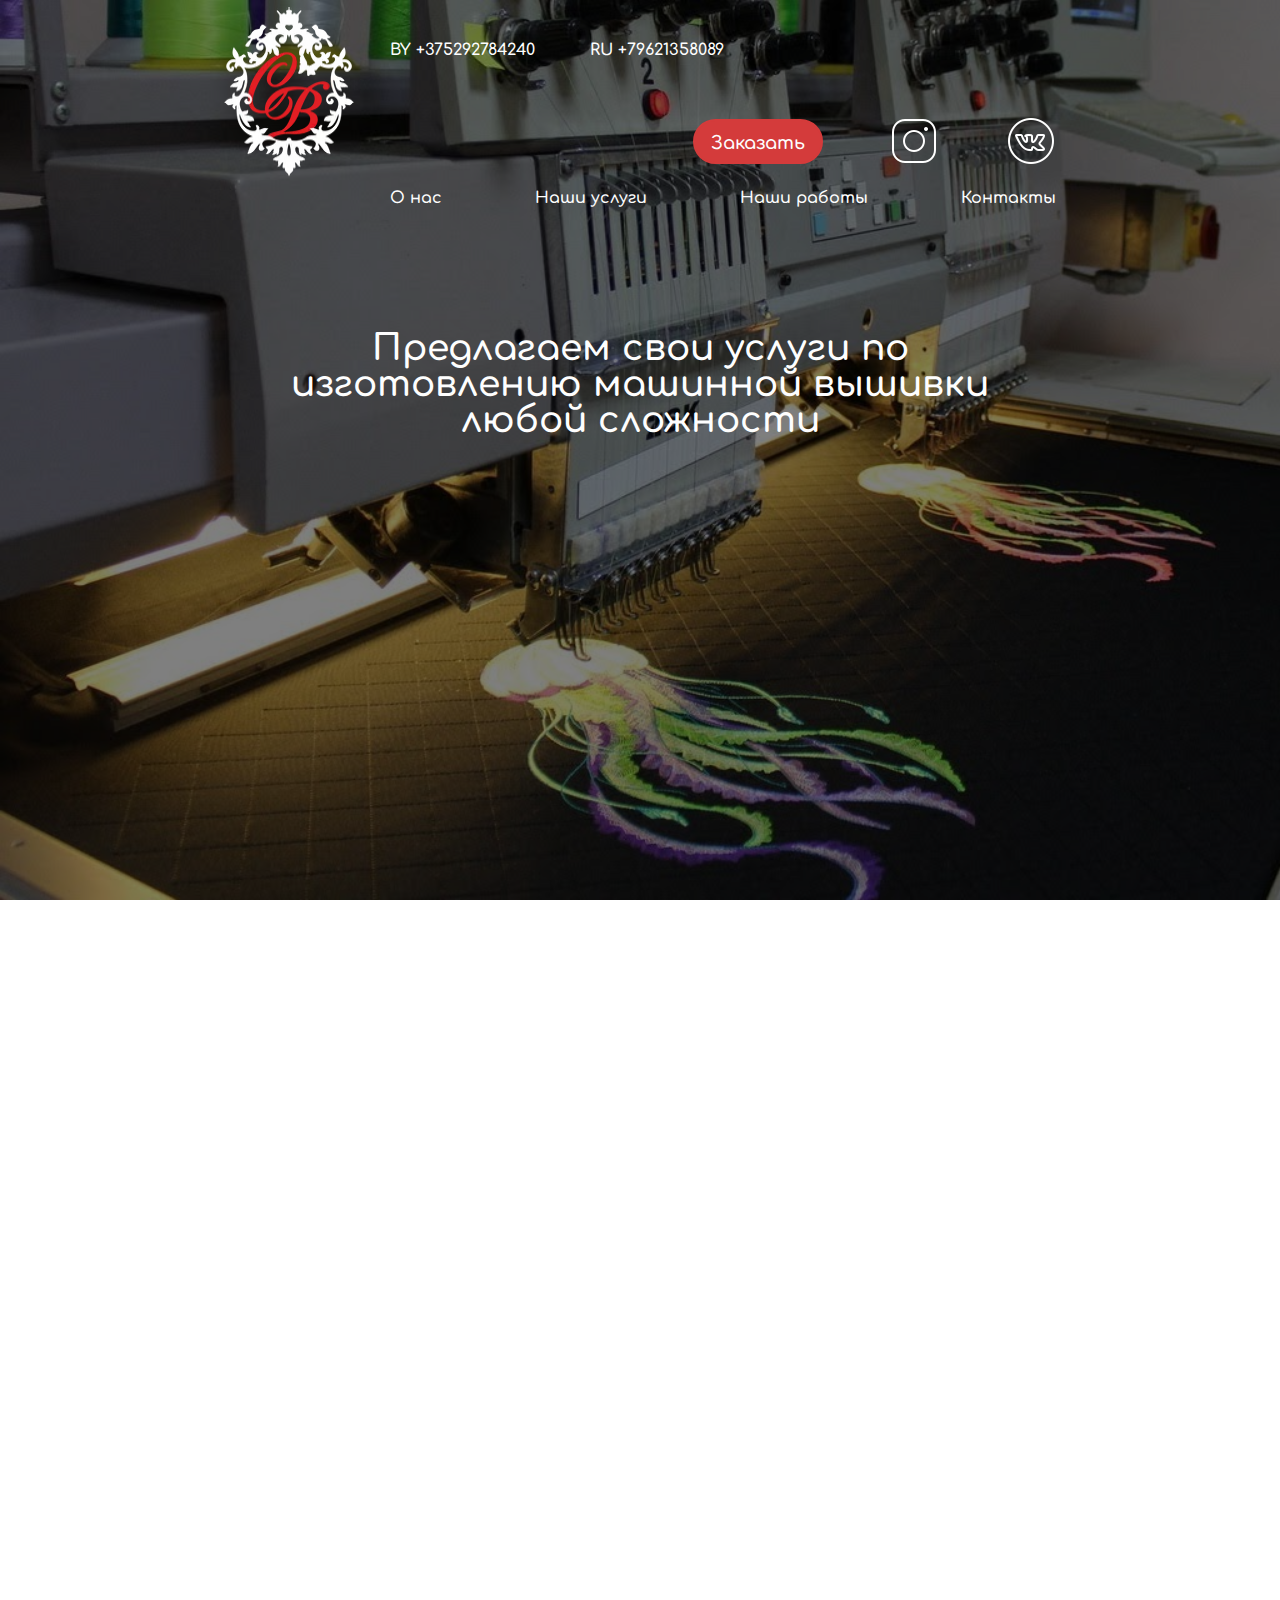
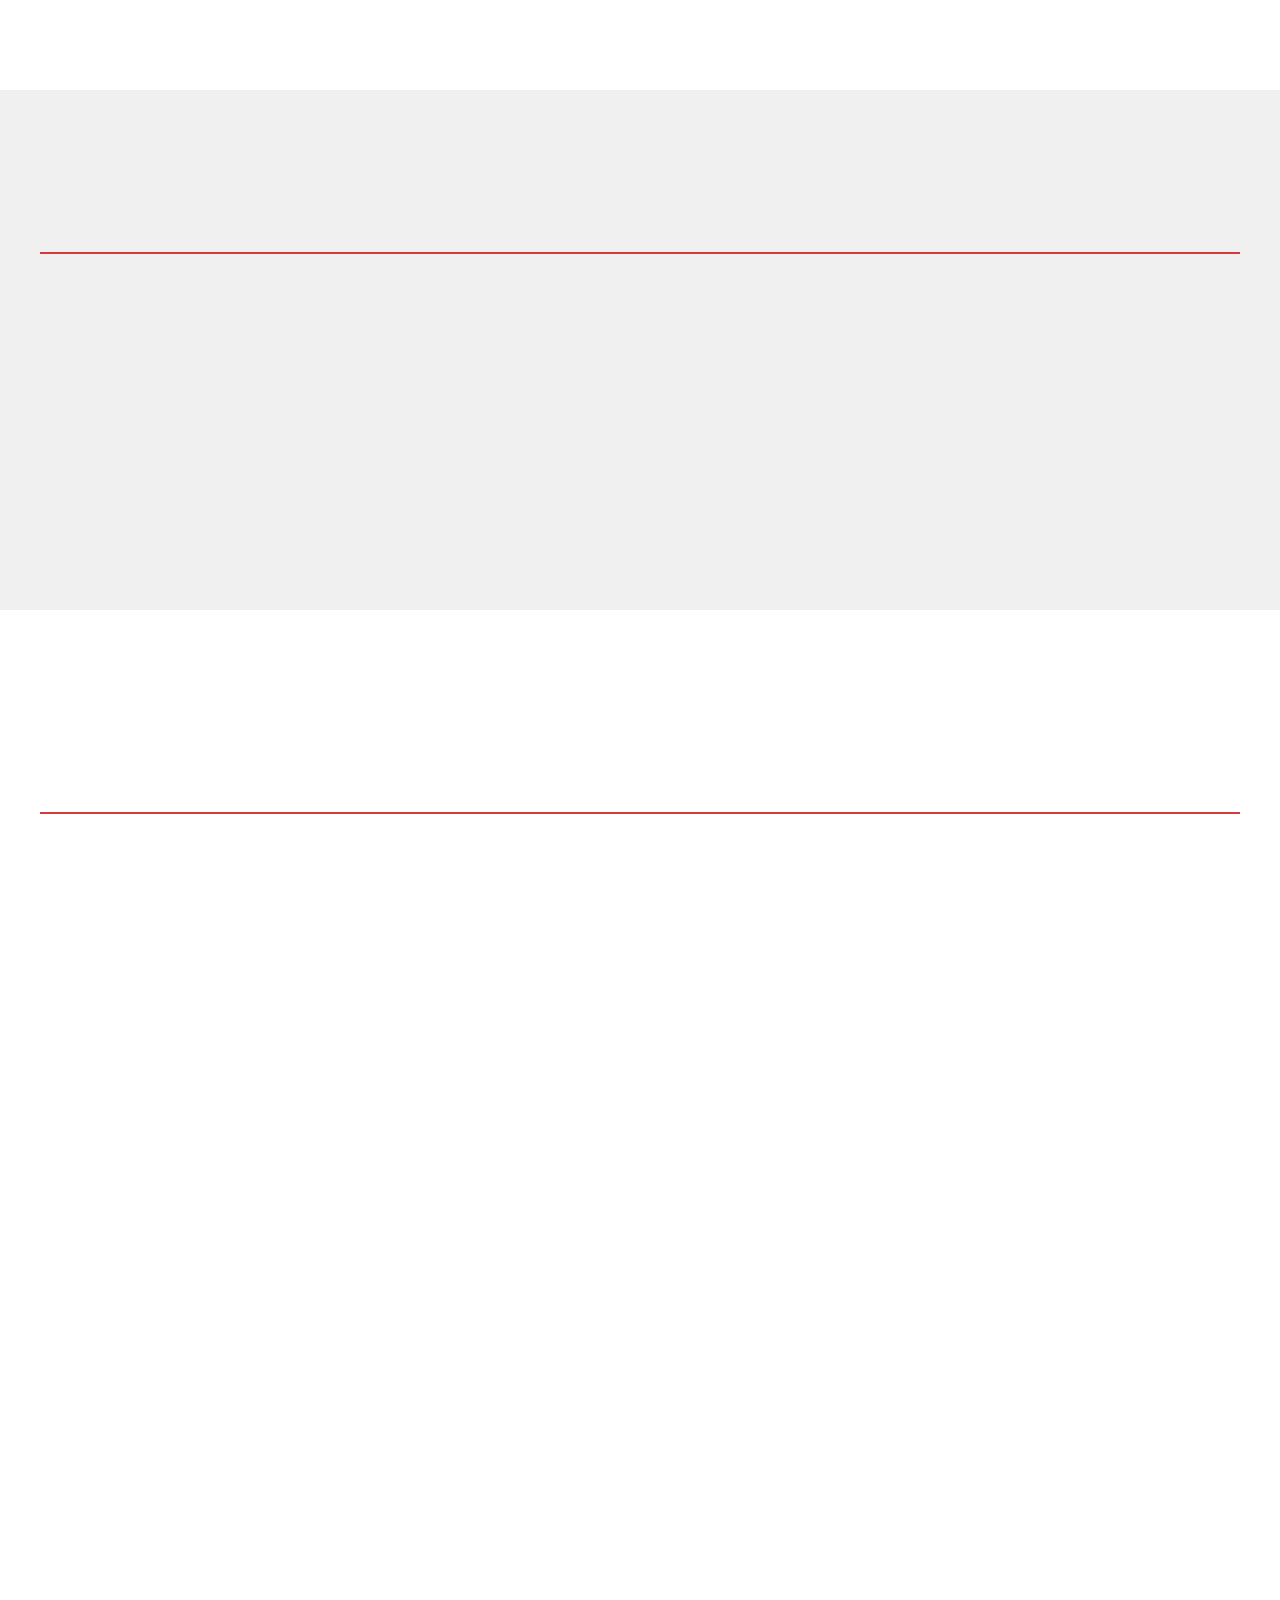
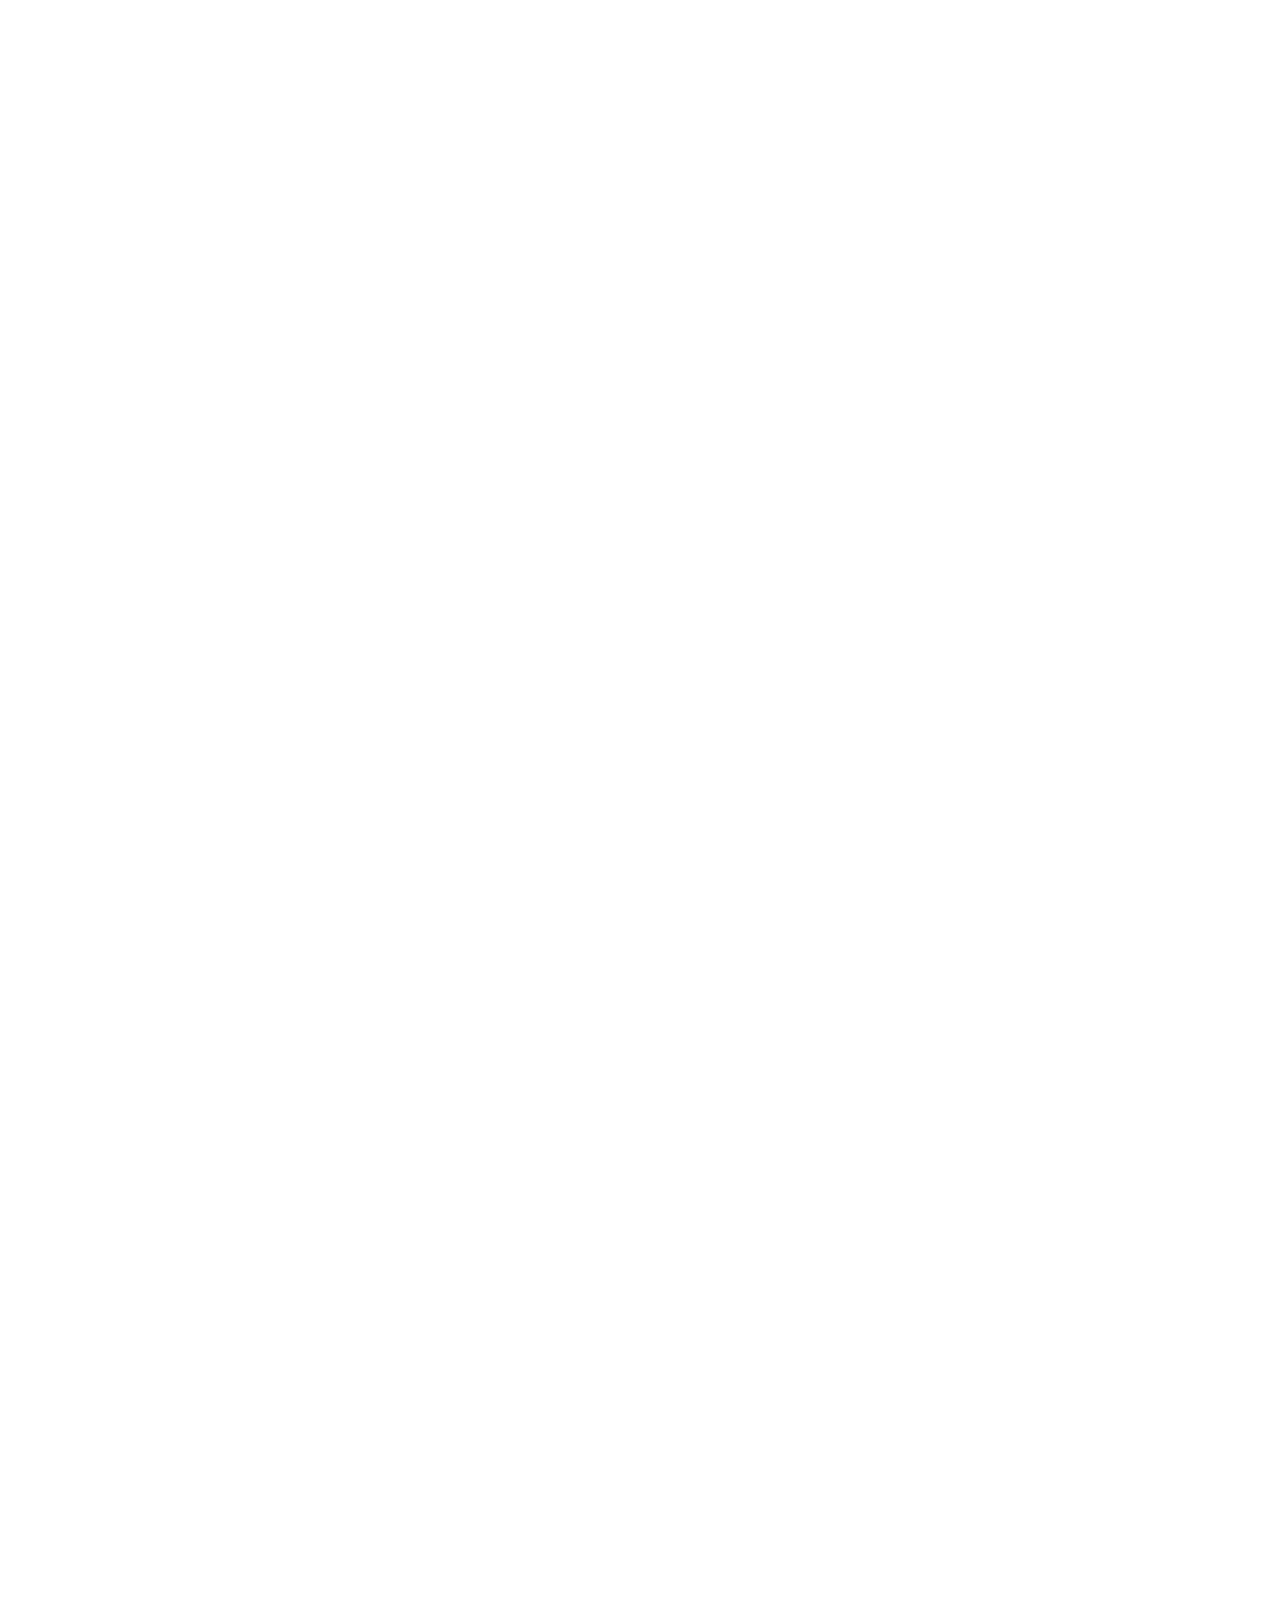
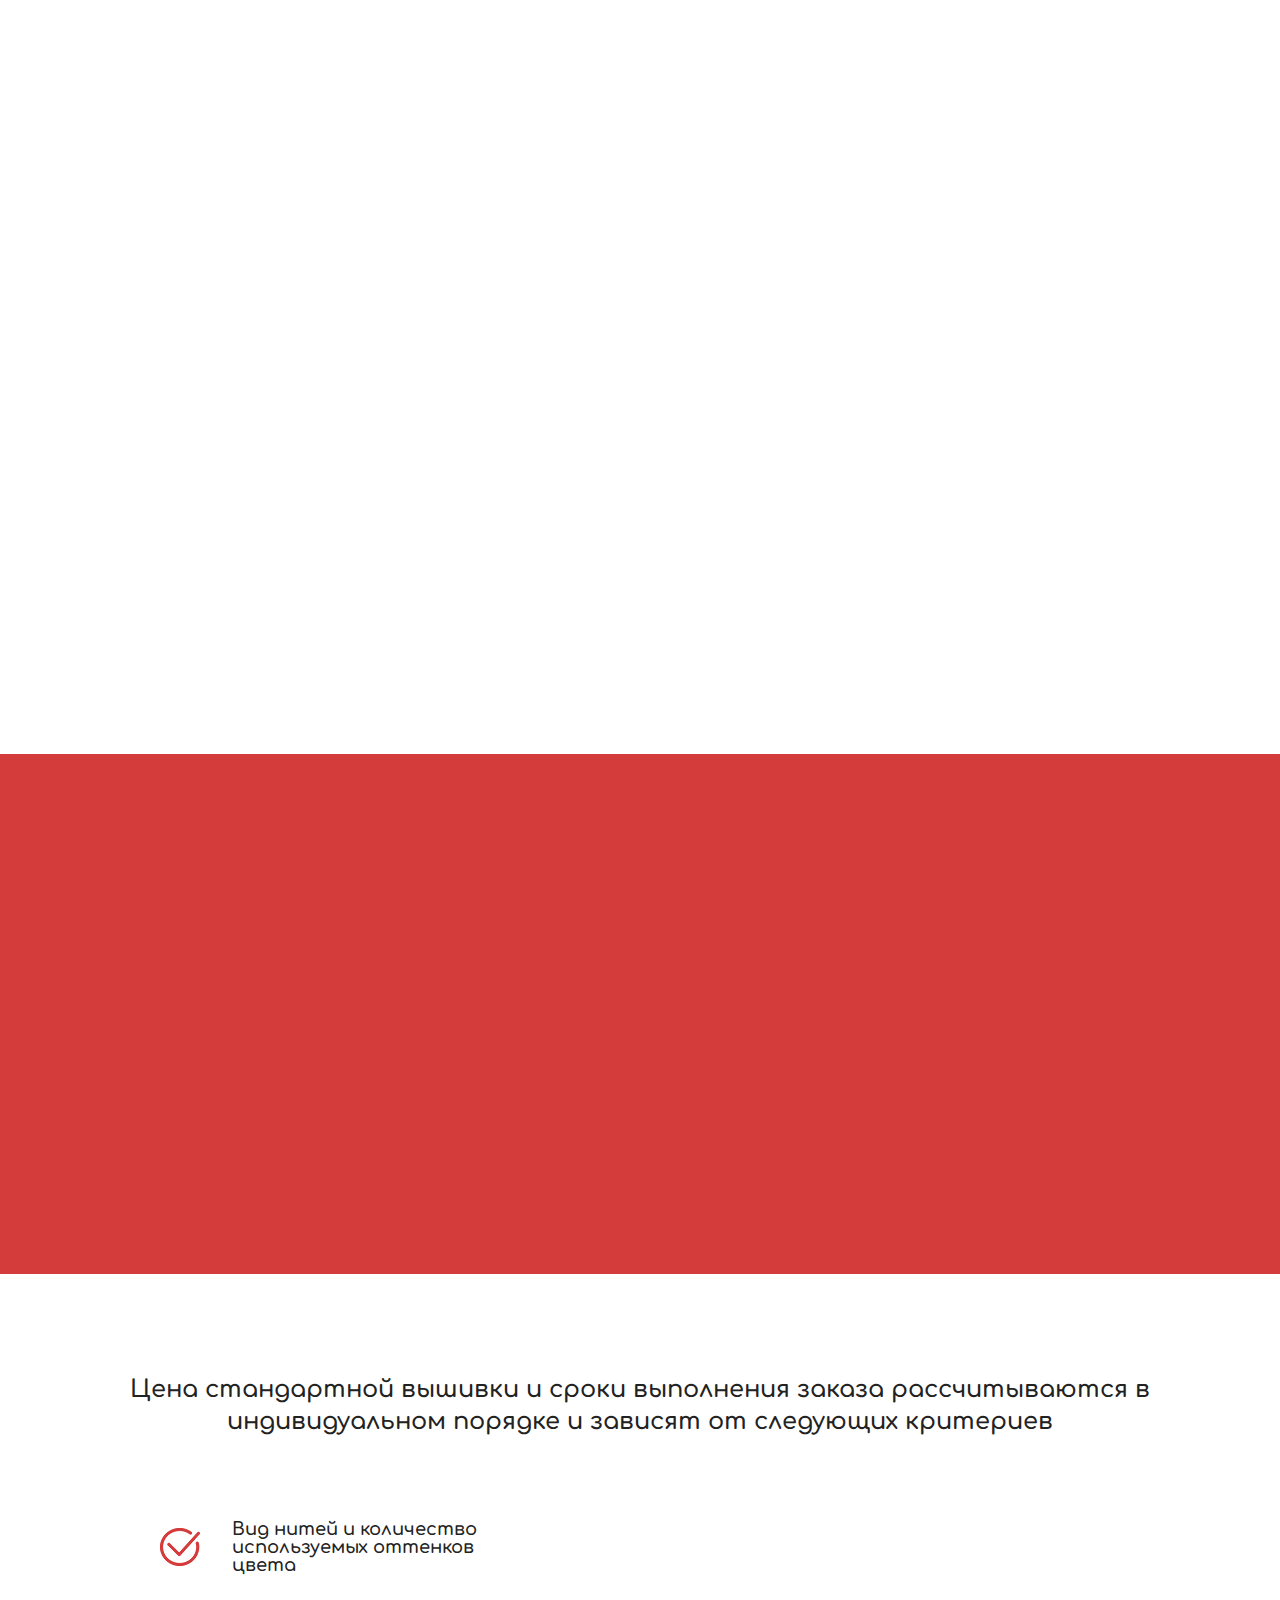
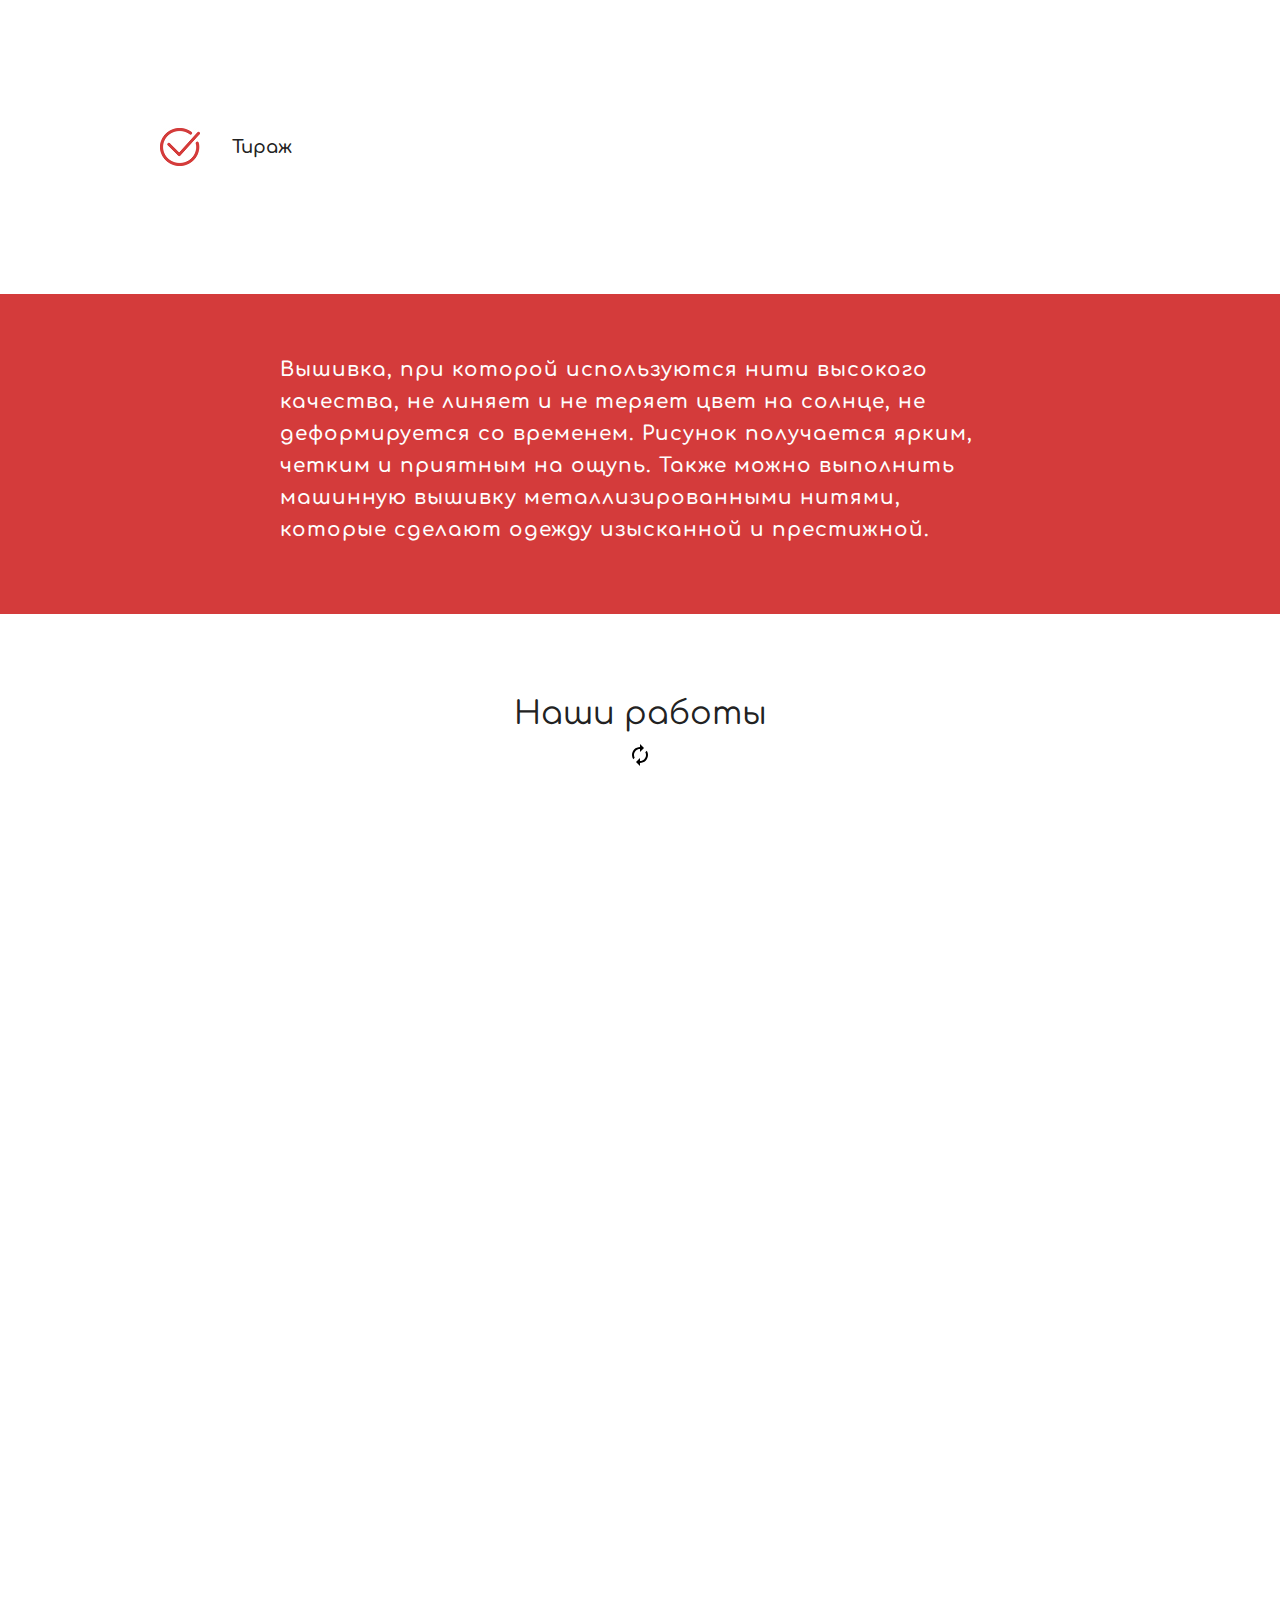
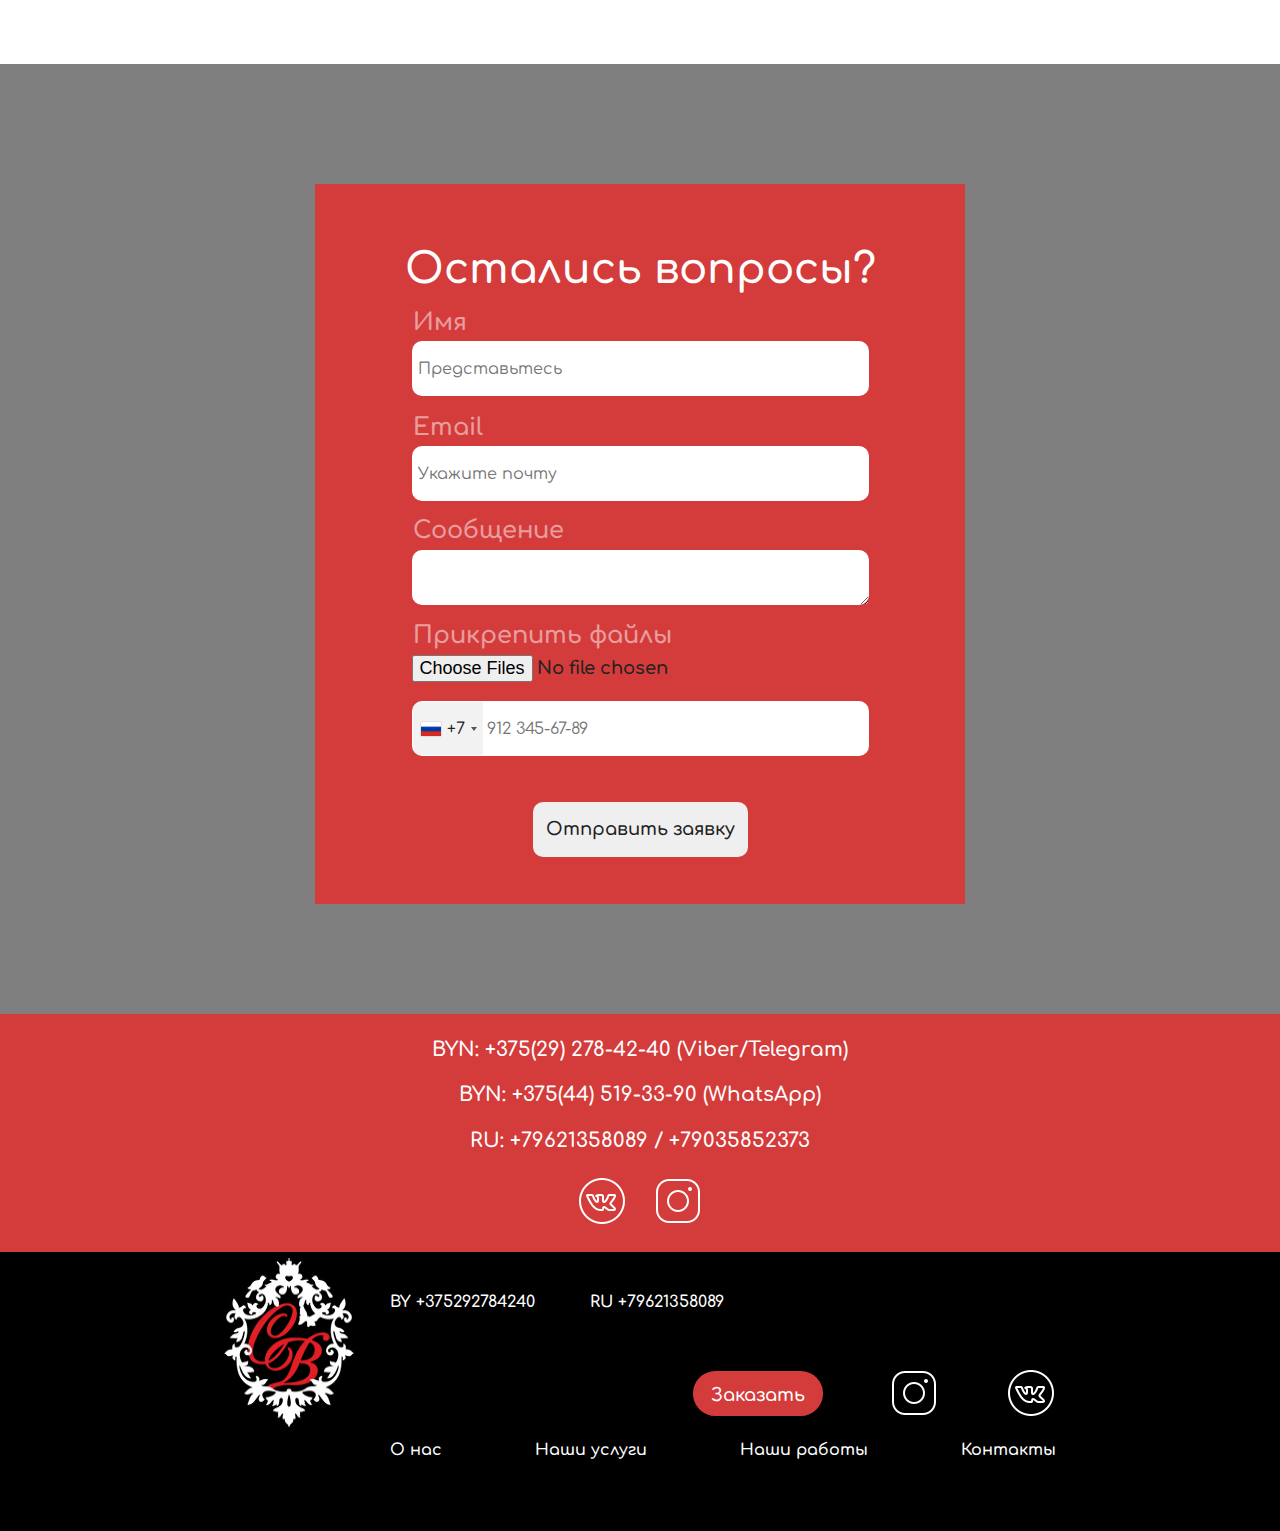
==== commit 476c75f5: "Merge pull request #8 from Arxons/sv/W3C-fixes" ====
--- a/index.html
+++ b/index.html
@@ -328,9 +328,10 @@
         </div>
       </section>
       <section class="examples" id="examples">
-        <div class="examples-wrapper">
           <h2>Наши работы</h2>
-        </div>
+          <button class="new-items-btn"></button>
+          <div class="slider__wrapper">
+          </div>
       </section>
       <section class="questions" id="question-req">
         <div class="questions-shadow"></div>
@@ -409,12 +410,10 @@
         </div>
       </div>
     </footer>
-    <script src="https://code.jquery.com/jquery-3.6.0.min.js"></script>
     <script src="./js/index.js"></script>
     <script src="./js/intlTelInput.js"></script>
     <script src="./js/userPhone.js"></script>
     <script type="module" src="./js/mainAnimItems.js"></script>
-    <script src="./js/slick.min.js"></script>
     <script src="./js/slider.js"></script>
     <script src="./js/send.js"></script>
   </body>
--- a/css/main.css
+++ b/css/main.css
@@ -774,25 +774,21 @@
 }
 
 .examples {
-  height: 910px;
-
-  margin-top: 100px;
-}
-
-.examples-wrapper {
-  max-width: 1200px;
-  width: 100%;
-
-  margin: 0 auto;
-}
-
-.examples-wrapper h2 {
-  font-family: var(--main-font);
-  font-size: 42px;
-  font-weight: 600;
-
-  text-align: center;
-}
+  margin-top: 50px;
+  height: 1000px;
+  display: flex;
+  flex-direction: column;
+  align-items: center;
+  justify-content: center;
+  overflow-y: hidden;
+}
+
+.examples h2{
+  font-size: 2rem;
+  font-family: var(--main-font);
+}
+
+
 
 .questions {
   height: 950px;
@@ -1012,88 +1008,11 @@
 .cost-wrapper,
 .calculate-wrapper,
 .description-wrapper,
-.examples-wrapper,
 .questions-wrapper {
   overflow: hidden;
 }
 
-.examples-slider {
-  max-width: 1100px;
-  width: 100%;
-  height: 650px;
-
-  position: relative;
-  padding: 0 50px;
-  margin-top: 5%;
-}
-
-.slider-img {
-  width: 500px;
-  box-shadow: 15px 15px 45px 0px black;
-}
-
-.examples-slider .slick-arrow {
-  position: absolute;
-  top: 50%;
-  z-index: 10;
-  font-size: 0;
-
-  width: 50px;
-  height: 50px;
-  transform: translate(0, -50%) scale(0.8);
-
-  opacity: 0.5;
-
-  transition: 0.2s ease all;
-}
-
-.examples-slider .slick-arrow.slick-prev {
-  left: 0;
-  background: url(../images/arrow.png) 0 0 no-repeat;
-  transform: translate(0, -50%) rotate(180deg) scale(0.8);
-}
-
-.examples-slider .slick-arrow.slick-next {
-  right: 0;
-  background: url(../images/arrow.png) 0 0 no-repeat;
-}
-
-.examples-slider .slick-arrow:hover {
-  opacity: 1;
-  transform: translate(0, -50%) scale(1);
-}
-
-.examples-slider .slick-arrow.slick-prev:hover {
-  transform: translate(0, -50%) rotate(180deg) scale(1);
-}
-
-.examples-slider .slick-dots {
-  display: flex;
-  align-items: center;
-  justify-content: center;
-  margin-top: 5%;
-}
-.examples-slider .slick-dots li {
-  list-style: none;
-  margin: 0 10px;
-}
-.examples-slider .slick-dots li button {
-  font-size: 0;
-  width: 15px;
-  height: 15px;
-  background-color: rgb(0, 0, 0);
-  border-radius: 50%;
-
-  transition: 0.2s all ease;
-}
-
-.examples-slider .slick-dots li.slick-active button {
-  background-color: var(--red);
-}
-
-.slider-item {
-  text-align: center;
-}
+
 
 @media (max-width: 1500px) {
   .menu-wrapper {
@@ -1130,7 +1049,6 @@
   .cost-wrapper,
   .calculate-wrapper,
   .description-wrapper,
-  .examples-wrapper,
   .questions-wrapper {
     max-width: 900px;
   }
@@ -1169,9 +1087,7 @@
     height: 1024px;
   }
 
-  .examples-slider {
-    width: 90%;
-  }
+
 }
 
 @media (max-width: 960px) {
@@ -1246,7 +1162,6 @@
   .cost-wrapper,
   .calculate-wrapper,
   .description-wrapper,
-  .examples-wrapper,
   .questions-wrapper {
     max-width: 600px;
   }
@@ -1381,19 +1296,7 @@
     padding-top: 5%;
   }
 
-  .examples {
-    height: 1200px;
-  }
-
-  .examples-wrapper h2 {
-    font-size: 32px;
-  }
-
-  .examples-items {
-    display: flex;
-    flex-direction: row;
-    gap: 10%;
-  }
+
 
   .left-column {
     width: 45%;
@@ -1474,7 +1377,7 @@
   .cost-wrapper,
   .calculate-wrapper,
   .description-wrapper,
-  .examples-wrapper {
+  .questions-wrapper {
     max-width: 310px;
   }
 
@@ -1616,8 +1519,6 @@
     font-size: 16px;
   }
 
-  .questions {
-  }
 
   .redbox {
     width: 100%;
@@ -1652,3 +1553,84 @@
     height: 170px;
   }
 }
+
+
+.slider__wrapper{
+  height: 900px;
+  width: 1440px;
+  margin: 0 auto;
+  box-sizing: border-box;
+  display: flex;
+  flex-direction: row;
+  flex-wrap: wrap;
+  align-items: center;
+  justify-content: center;
+  column-gap: 50px;
+  row-gap: 50px;
+  margin-bottom: 50px;
+}
+
+
+
+.slider__card{
+  display: flex;
+  justify-content: center;
+  align-items: center;
+  min-width: 400px;
+  height: 400px;
+  background-color: rgba(0, 0, 0, 0.13);
+  box-shadow: 3px 3px 20px black;
+  box-sizing: content-box;
+}
+
+.anim-items{    
+  opacity: 0;
+  transform: scale(0.4);
+  transform: translate(0px, 150px);
+  transition: all 0.3s ease 0.2s;
+  overflow-y: hidden;
+}
+.new-items-btn{
+  width: 50px;
+  height: 50px;
+  background-color: transparent;
+  background-image: url("../images/svg/autorenew_black_24dp.svg");
+  background-repeat: no-repeat;
+  background-position: center;
+  transition: 0.3s ease all;
+}
+
+.new-items-btn:hover{
+  transform: rotate(180deg);
+}
+
+.anim-items._activist{    
+  opacity: 1;
+  transform: scale(1);
+  transform: translate(0px, 0px);
+  transition: all 0.6s ease 0.2s;
+}
+@media ( max-width: 1450px) {
+  .slider__wrapper{
+    width: 1000px;
+    height: 800px;
+  }
+}
+
+@media ( max-width: 1030px) {
+  .slider__wrapper{
+    width: 320px;
+  }
+  .slider__card{
+    min-width: 300px;
+    height: 300px;
+  }
+  .slider__card img{
+    width: 250px;
+    height: 250px;
+  }
+  .examples{
+    height: 1470px;
+    justify-content: flex-start;
+  }
+}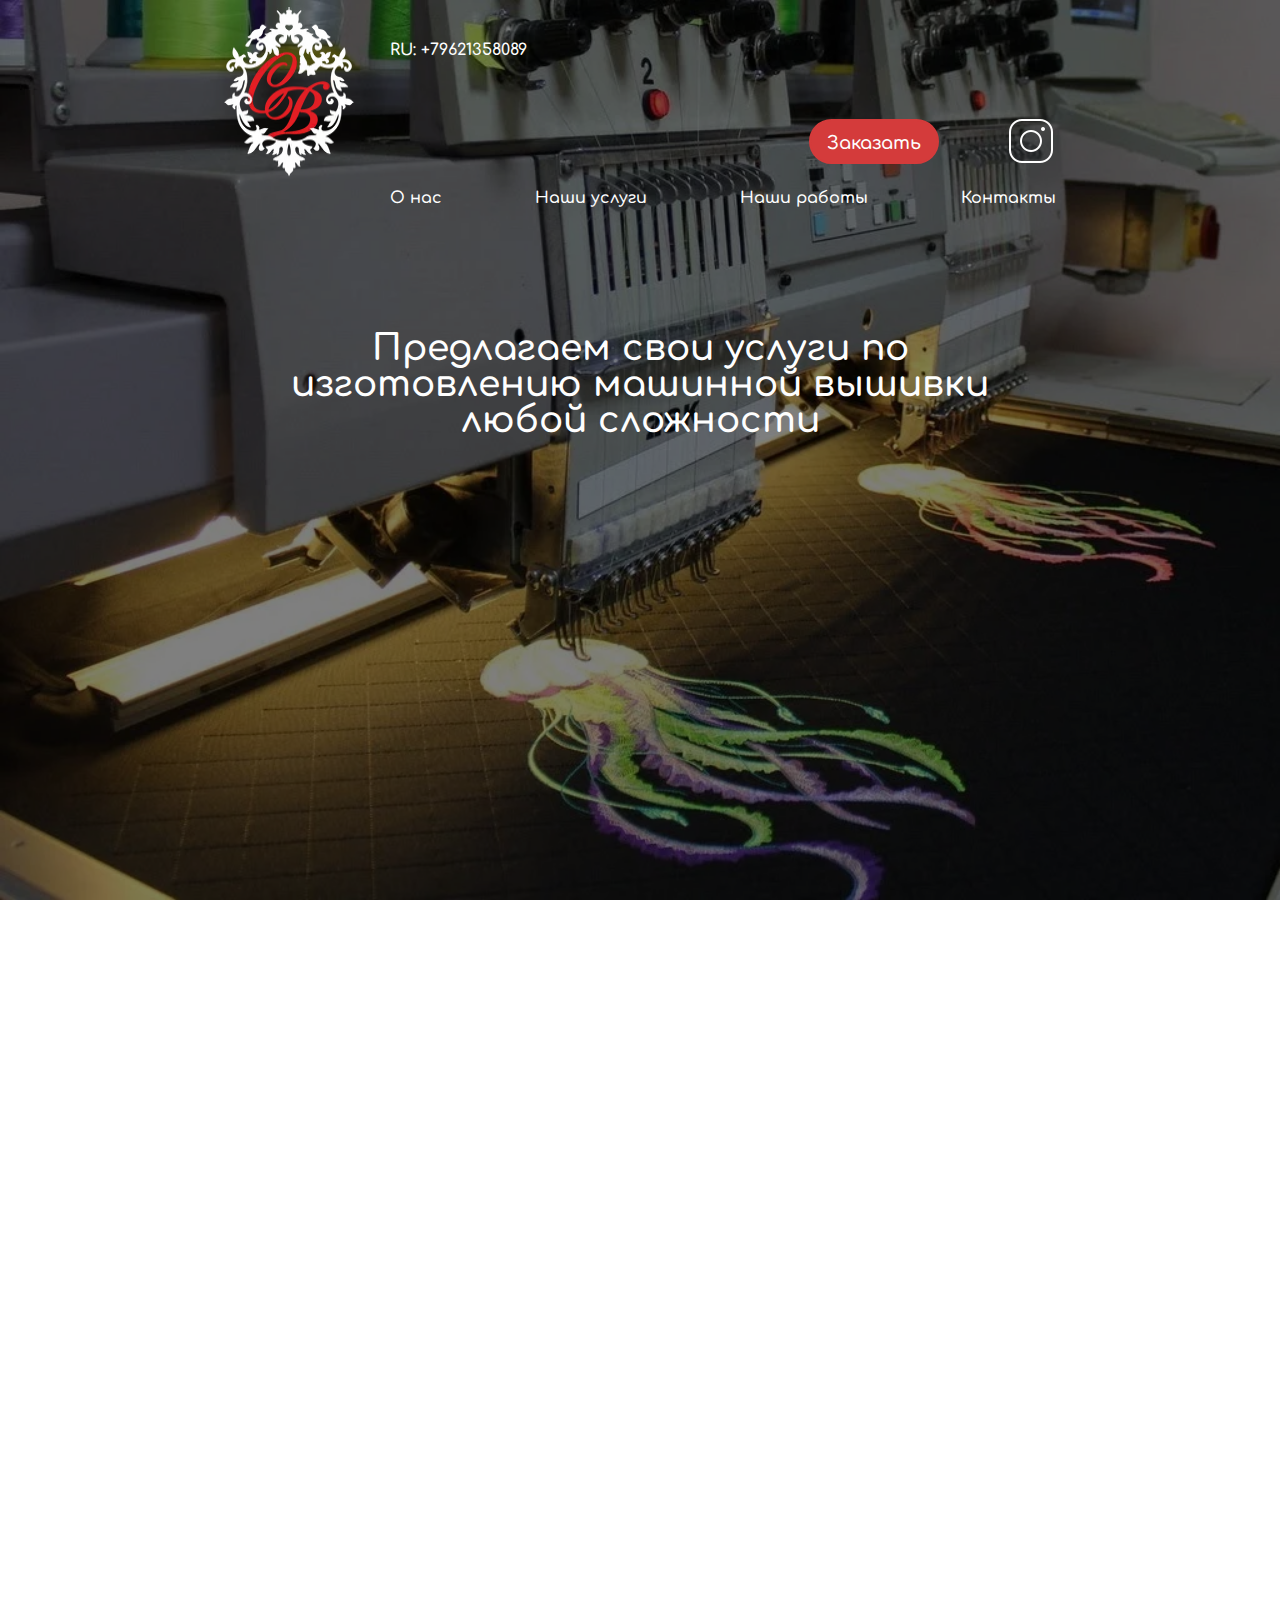
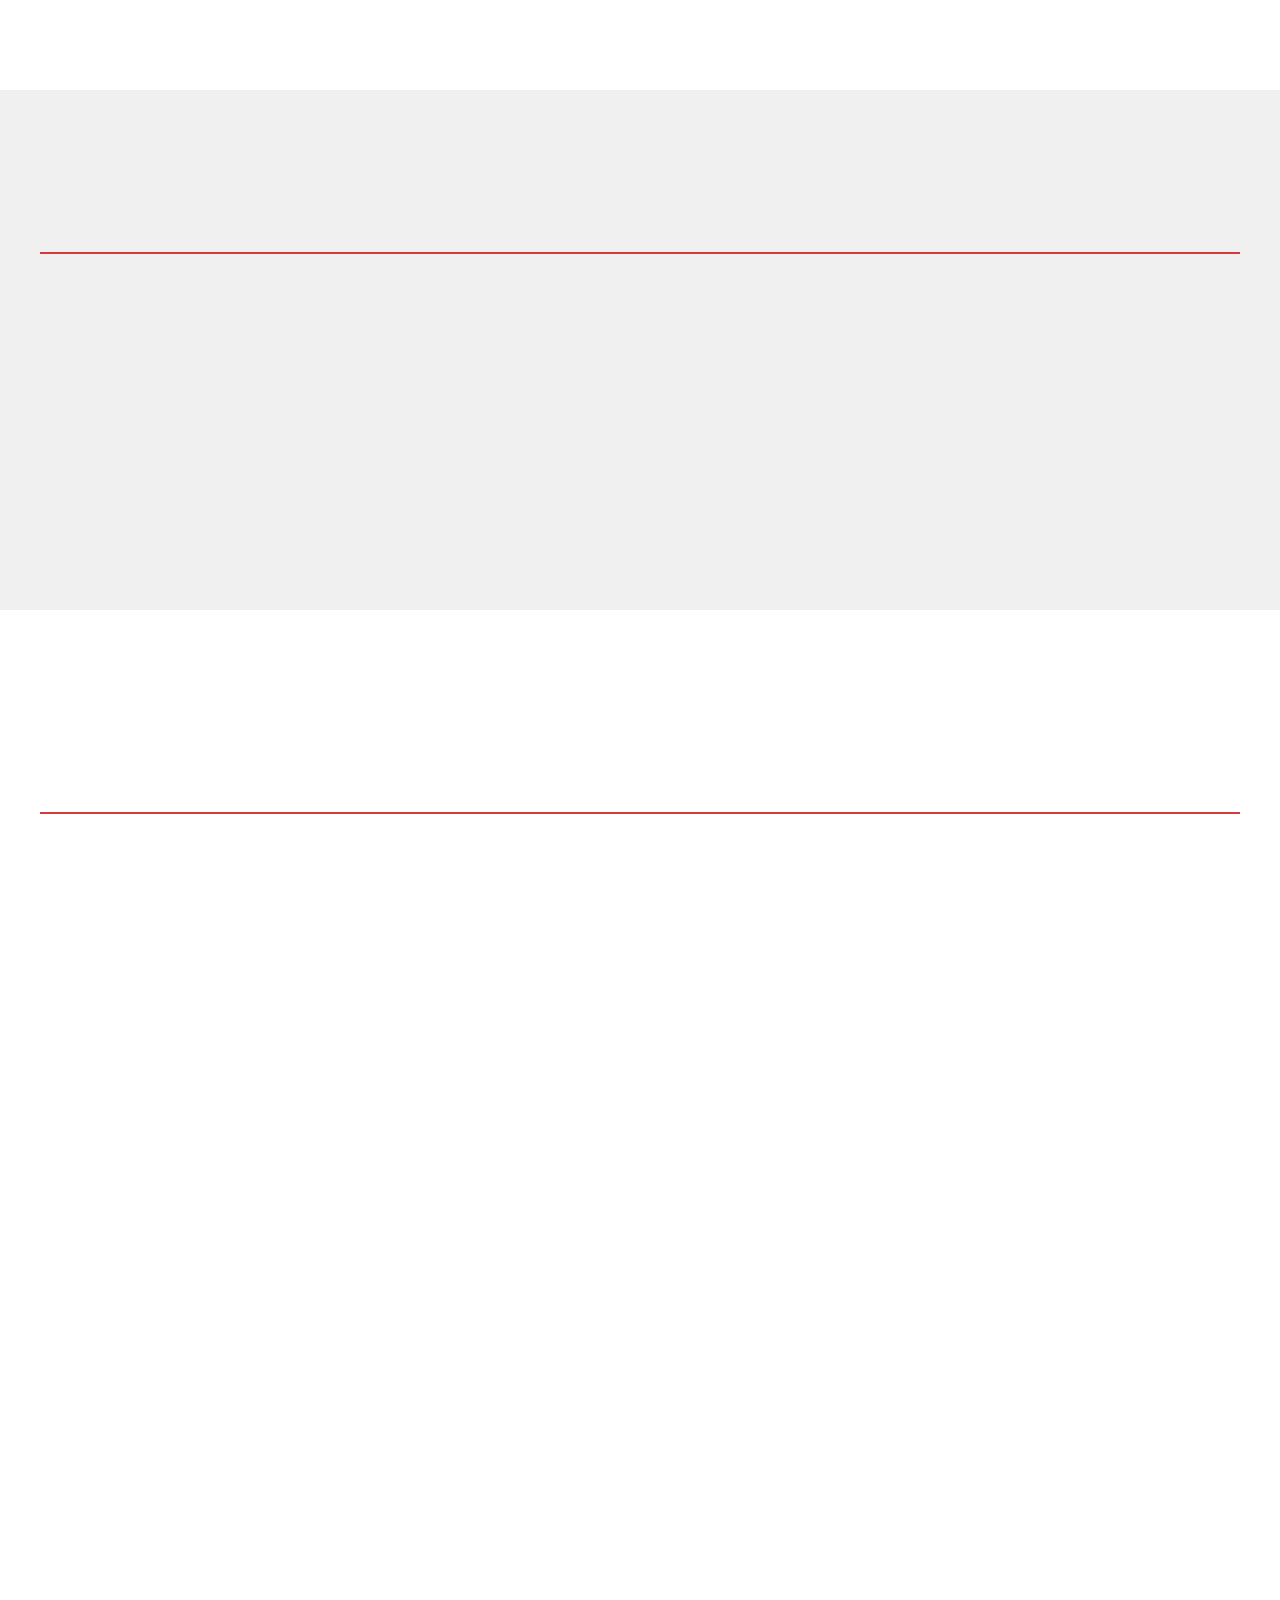
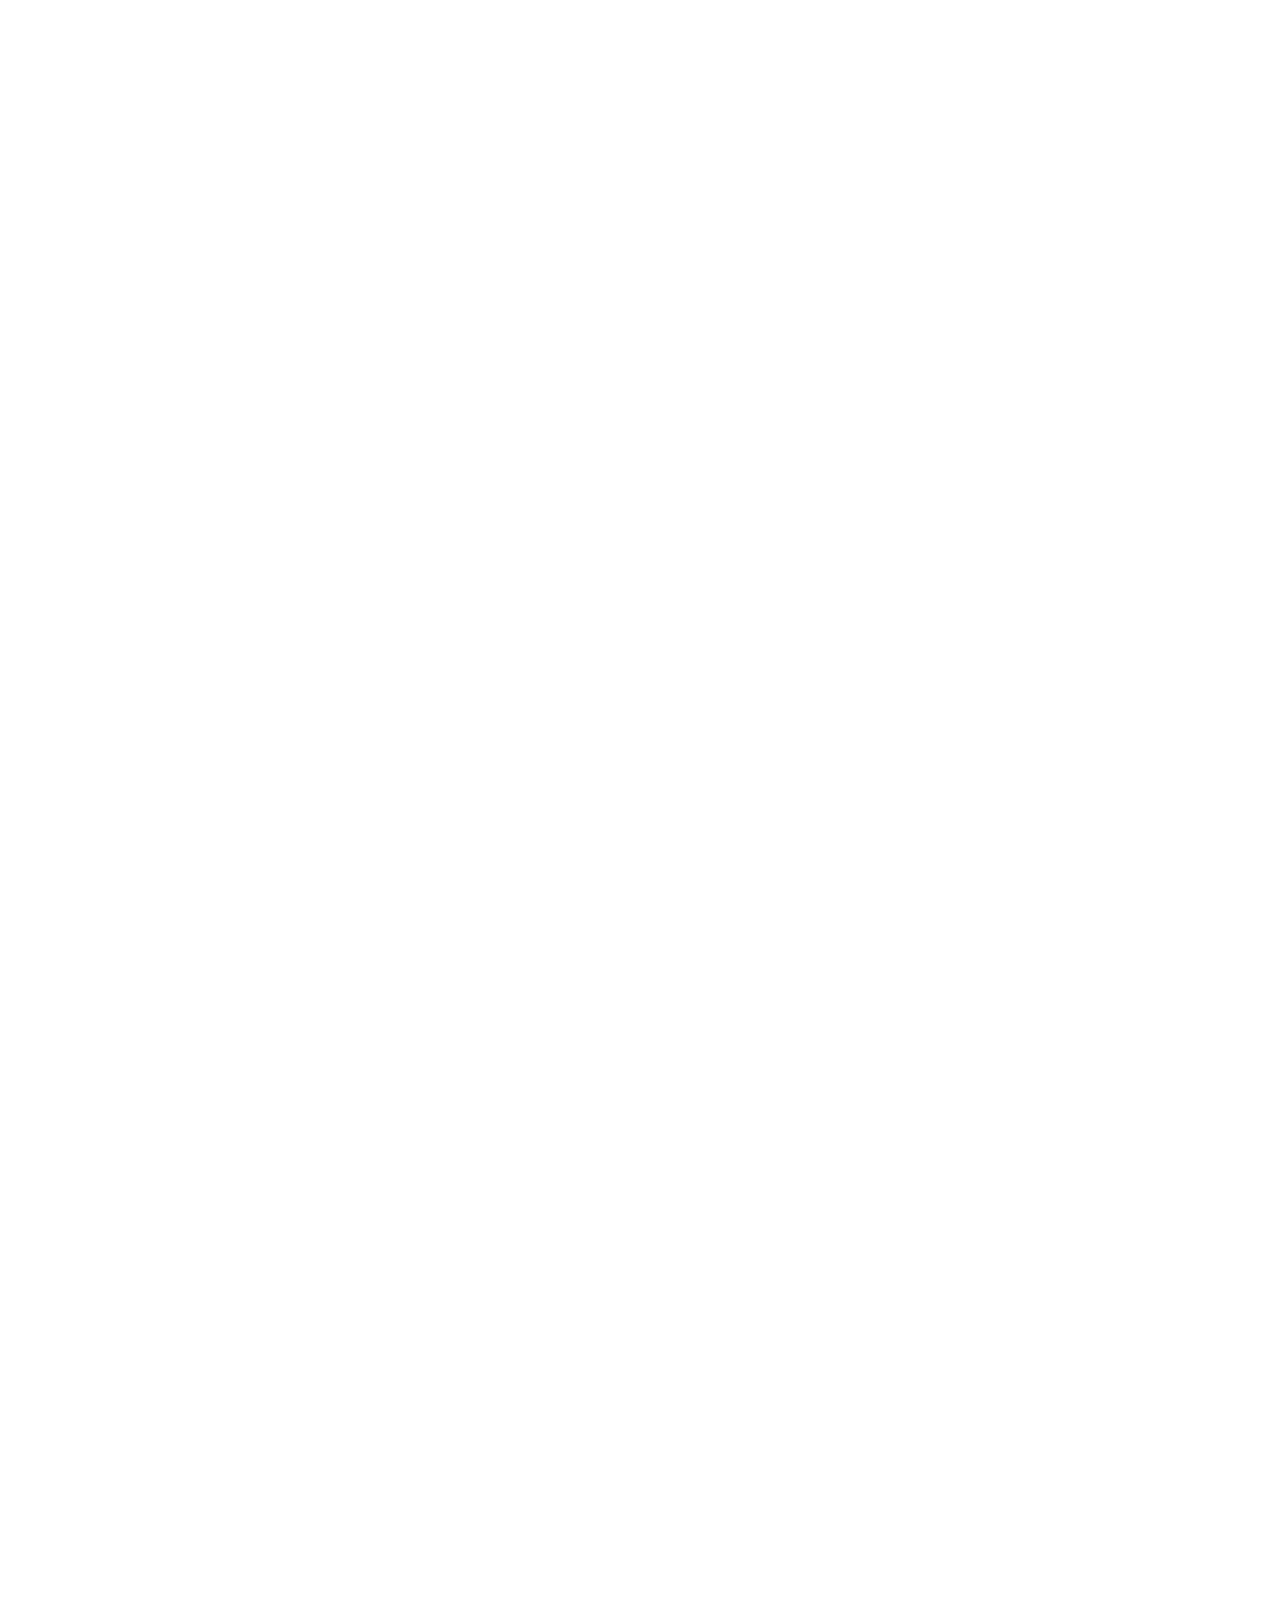
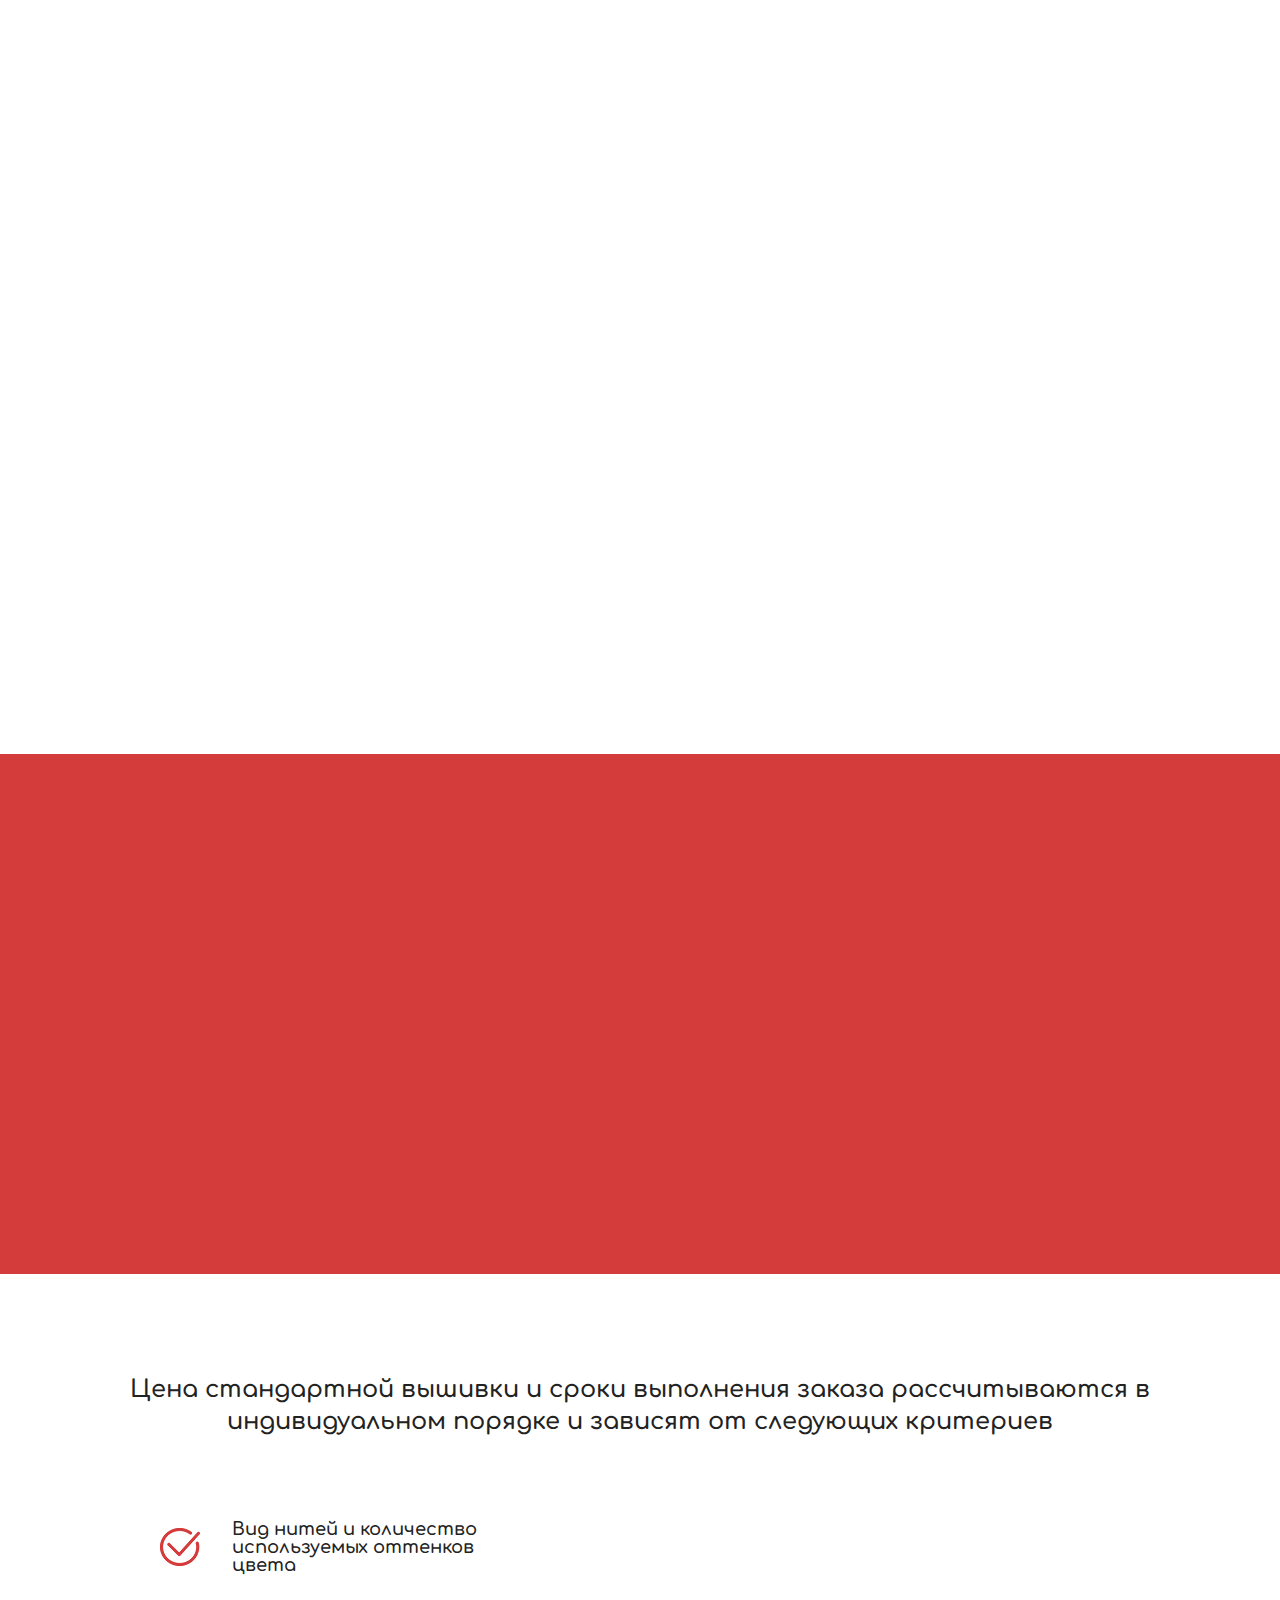
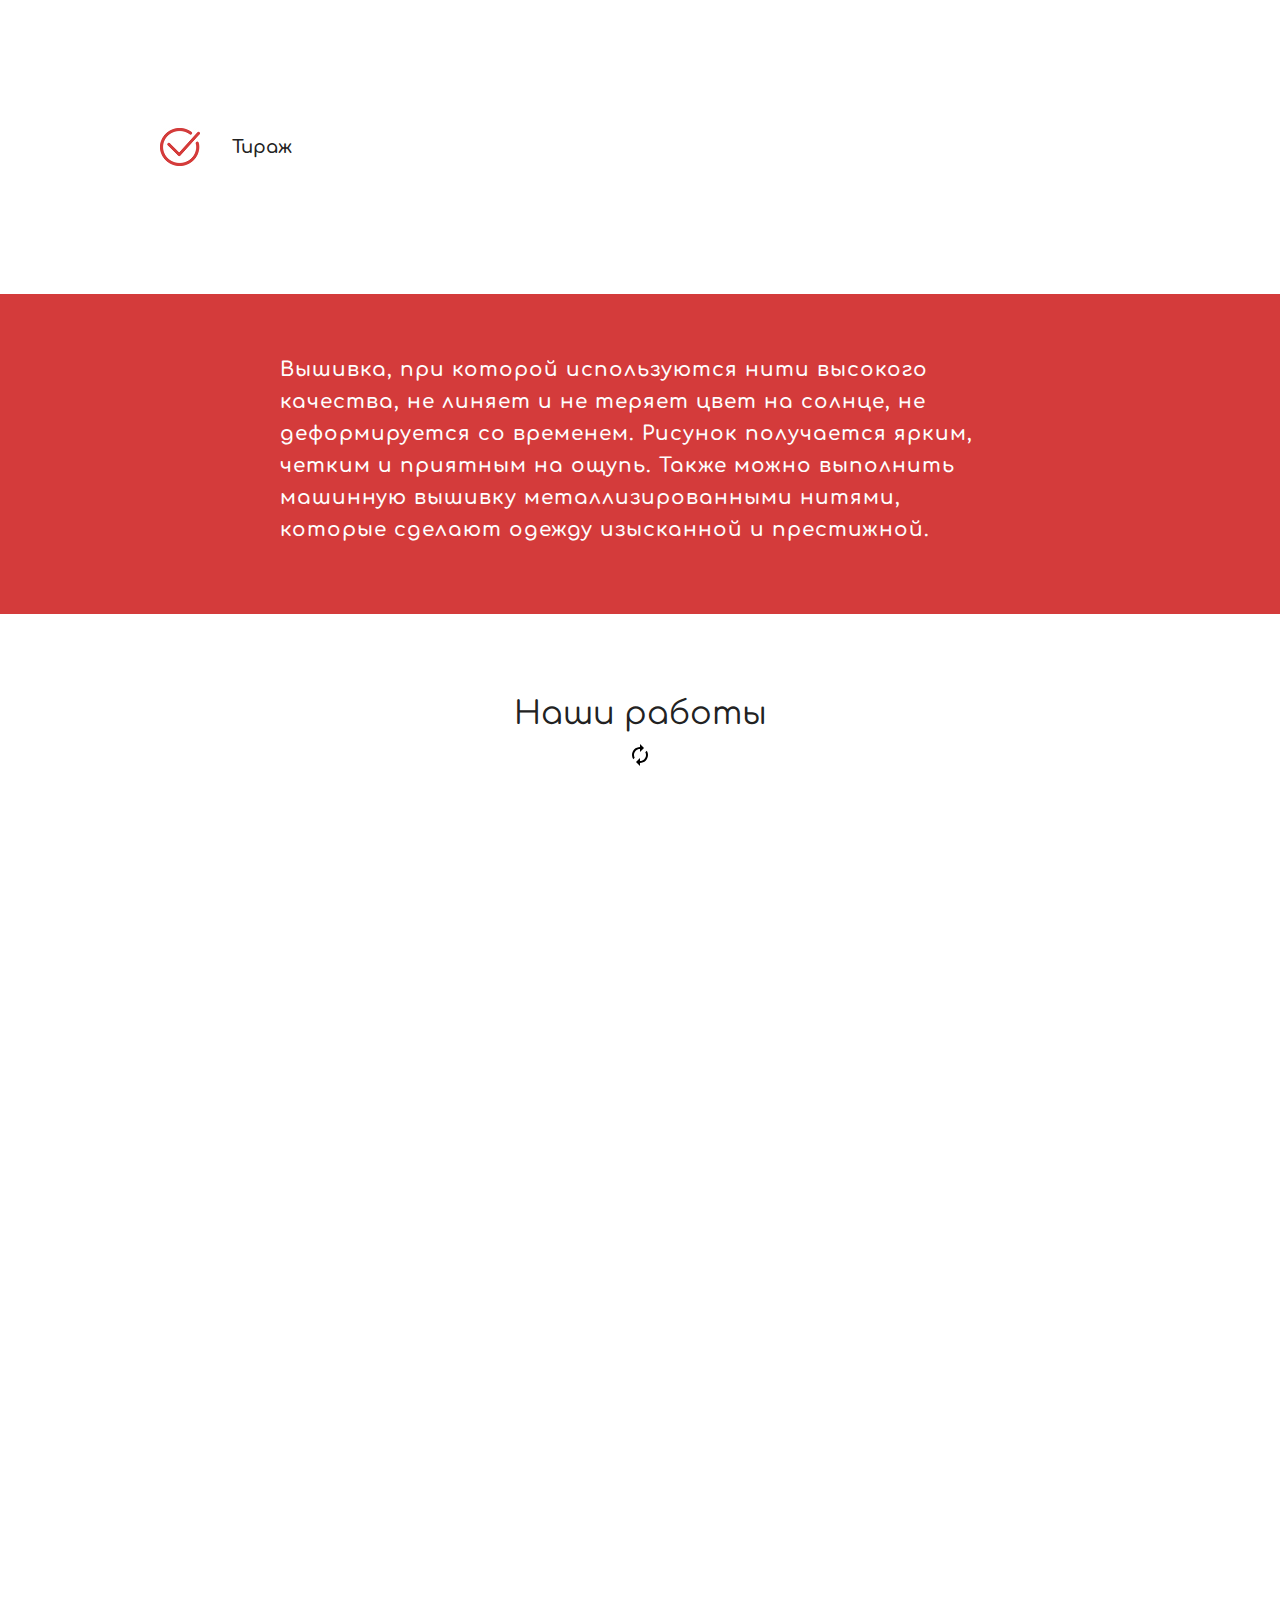
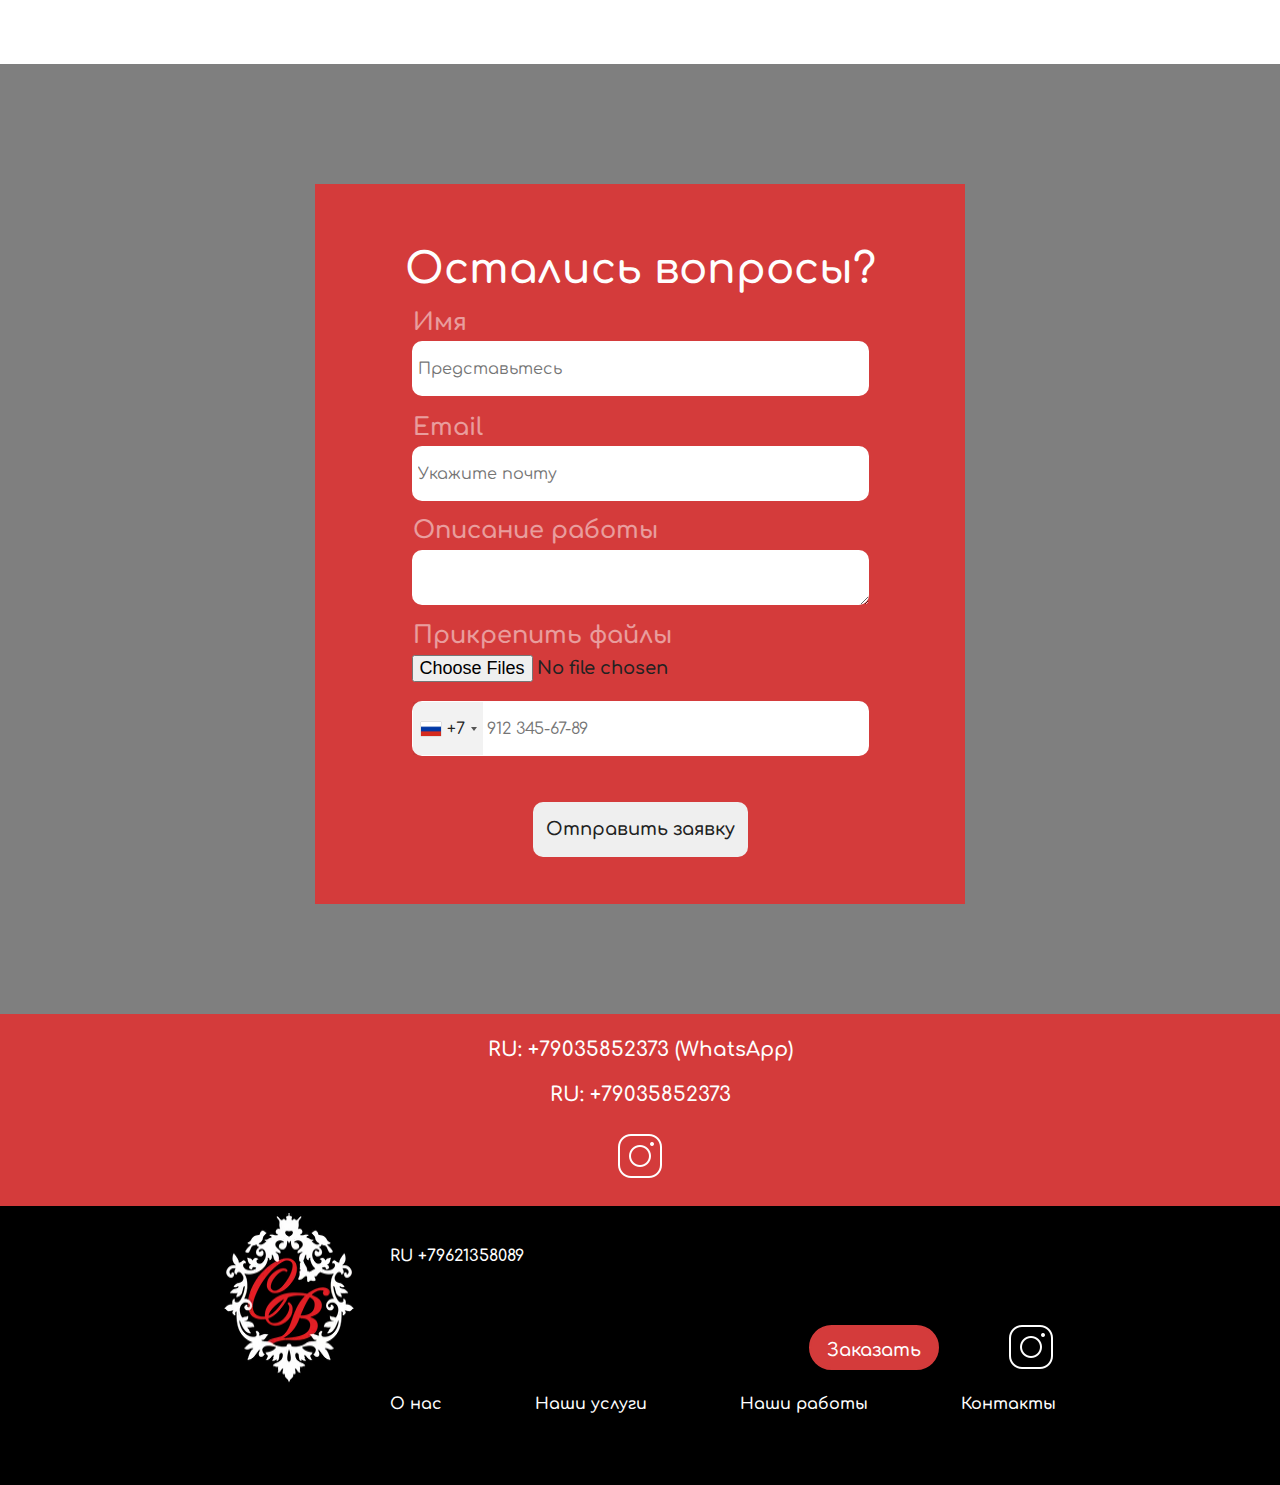
==== commit 150939d4: "f: press f to pay respect" ====
--- a/index.html
+++ b/index.html
@@ -8,6 +8,7 @@
     <link rel="stylesheet" href="./css/main.css" />
     <link rel="preconnect" href="https://fonts.googleapis.com" />
     <link rel="preconnect" href="https://fonts.gstatic.com" crossorigin />
+    <link type="image/x-icon" href="./images/favicon.png" rel="shortcut icon" />
     <link href="https://fonts.googleapis.com/css2?family=Comfortaa:wght@400;600&display=swap" rel="stylesheet" />
     <link rel="stylesheet" href="./css/intlTelInput.css" />
     <title>Студия вышивки</title>
@@ -21,8 +22,7 @@
           <a class="nav-bar" href="#">Наши услуги</a>
           <a class="nav-bar" href="#">Наши работы</a>
           <a class="nav-bar" href="#">Контакты</a>
-          <a class="nav-bar" href="tel:+375292784240">BY +375292784240</a>
-          <a class="nav-bar" href="tel:+79621358089">RU +79621358089</a>
+          <a class="nav-bar" href="http://wa.me/+79035852373">RU +79621358089</a>
         </div>
         <div class="header-icons">
           <ul>
@@ -46,15 +46,11 @@
           <div class="main-contacts-wrapper">
             <ul class="top-contacts">
               <li>
-                <a class="nav-bar" href="tel:+375292784240">BY +375292784240</a>
-              </li>
-              <li>
-                <a class="nav-bar" href="tel:+79621358089">RU +79621358089</a>
+                <a class="nav-bar" href="http://wa.me/+79035852373" target="_blank">RU: +79621358089</a>
               </li>
             </ul>
             <div class="top-line">
-              <a class="top-line-vk"></a>
-              <a class="top-line-instagram"></a>
+              <a class="top-line-instagram" href="https://instagram.com/emb_arnautu?utm_medium=copy_link" target="_blank"></a>
               <a class="order-btn top" href="#question-req">Заказать</a>
             </div>
             <div class="navigation-line">
@@ -65,14 +61,7 @@
             </div>
           </div>
           <div class="mobile-tabs-contacts-wrapper">
-            <ul class="top-contacts">
-              <li>
-                <a class="nav-bar" href="tel:+375292784240">BY +375292784240</a>
-              </li>
-              <li>
-                <a class="nav-bar" href="tel:+79621358089">RU +79621358089</a>
-              </li>
-            </ul>
+            <ul class="top-contacts"></ul>
             <div class="top-line">
               <a class="top-line-vk"></a>
               <a class="top-line-instagram"></a>
@@ -155,7 +144,7 @@
                   <a class="order-btn" href="#question-req">Заказать</a>
                 </div>
               </div>
-              <img class="branding anim" src="./images/branding/brand1.jpg" alt="branding" />
+              <img class="branding anim" src="./images/branding/brand1.webp" alt="branding" />
               <div class="tab-wrapper anim">
                 <div class="text-wrapper">
                   <h3>Сувенирная вышивка</h3>
@@ -328,10 +317,9 @@
         </div>
       </section>
       <section class="examples" id="examples">
-          <h2>Наши работы</h2>
-          <button class="new-items-btn"></button>
-          <div class="slider__wrapper">
-          </div>
+        <h2>Наши работы</h2>
+        <button class="new-items-btn"></button>
+        <div class="slider__wrapper"></div>
       </section>
       <section class="questions" id="question-req">
         <div class="questions-shadow"></div>
@@ -351,7 +339,7 @@
                 onchange="valueChange(event)"
               />
               <p class="email-error" id="email-error">Введите существующий email</p>
-              <p>Сообщение</p>
+              <p>Описание работы</p>
               <textarea class="user-description" name="text"></textarea>
               <p>Прикрепить файлы</p>
               <input class="add-files" type="file" name="myfile[]" multiple id="myfile" />
@@ -365,18 +353,13 @@
         <div class="contacts-wrapper">
           <ul>
             <li>
-              <a href="tel:+375292784240">BYN: +375(29) 278-42-40 (Viber/Telegram)</a>
-            </li>
-            <li>
-              <a href="tel:+375445193390">BYN: +375(44) 519-33-90 (WhatsApp)</a>
-            </li>
-            <li>
-              <a href="tel:+79621358089">RU: +79621358089 / </a>
-              <a href="tel:+79035852373">+79035852373</a>
+              <a href="http://wa.me/+79035852373" target="_blank">RU: +79035852373 (WhatsApp)</a>
+            </li>
+            <li>
+              <a href="tel:+79035852373" target="_blank">RU: +79035852373</a>
             </li>
             <li class="contacts-icons">
-              <a class="top-line-vk"></a>
-              <a class="top-line-instagram"></a>
+              <a class="top-line-instagram" href="https://instagram.com/emb_arnautu?utm_medium=copy_link" target="_blank"></a>
             </li>
           </ul>
         </div>
@@ -390,15 +373,11 @@
         <div class="main-contacts-wrapper">
           <ul class="top-contacts">
             <li>
-              <a class="nav-bar" href="tel:+375292784240">BY +375292784240</a>
-            </li>
-            <li>
-              <a class="nav-bar" href="tel:+79621358089">RU +79621358089</a>
+              <a class="nav-bar" href="http://wa.me/+79035852373" target="_blank">RU +79621358089</a>
             </li>
           </ul>
           <div class="top-line">
-            <a class="top-line-vk"></a>
-            <a class="top-line-instagram"></a>
+            <a class="top-line-instagram" href="https://instagram.com/emb_arnautu?utm_medium=copy_link" target="_blank"></a>
             <a class="order-btn top" href="#question-req">Заказать</a>
           </div>
           <div class="navigation-line">
--- a/css/main.css
+++ b/css/main.css
@@ -96,9 +96,6 @@
   height: 170px;
   padding-top: 5%;
 
-  /* opacity: 0;
-    transform: scale(0); */
-
   transition: 0.5s all ease-out;
 }
 
@@ -206,7 +203,7 @@
   width: 100%;
   height: 100vh;
 
-  background-image: url(../images/parallax.jpg);
+  background-image: url(../images/parallax.webp);
   background-size: cover;
   background-attachment: fixed;
   position: relative;
@@ -348,7 +345,7 @@
 }
 
 .about-img.first {
-  background-image: url(../images/about-1.jpg);
+  background-image: url(../images/about-1.webp);
   background-size: cover;
 }
 
@@ -783,12 +780,10 @@
   overflow-y: hidden;
 }
 
-.examples h2{
+.examples h2 {
   font-size: 2rem;
   font-family: var(--main-font);
 }
-
-
 
 .questions {
   height: 950px;
@@ -1012,8 +1007,6 @@
   overflow: hidden;
 }
 
-
-
 @media (max-width: 1500px) {
   .menu-wrapper {
     justify-content: space-between;
@@ -1086,13 +1079,15 @@
   .welcome {
     height: 1024px;
   }
-
-
 }
 
 @media (max-width: 960px) {
   .main-contacts-wrapper {
     display: none;
+  }
+
+  .description {
+    height: 510px;
   }
 
   .mobile-tabs-contacts-wrapper {
@@ -1296,8 +1291,6 @@
     padding-top: 5%;
   }
 
-
-
   .left-column {
     width: 45%;
   }
@@ -1511,6 +1504,10 @@
     font-size: 18px;
   }
 
+  .questions {
+    height: 640px;
+  }
+
   .description {
     height: 580px;
   }
@@ -1519,9 +1516,17 @@
     font-size: 16px;
   }
 
+  .description-wrapper h2 {
+    width: 100%;
+  }
 
   .redbox {
     width: 100%;
+    height: 550px;
+  }
+
+  .order-btn {
+    padding-top: 4%;
   }
 
   .redbox h2 {
@@ -1554,8 +1559,7 @@
   }
 }
 
-
-.slider__wrapper{
+.slider__wrapper {
   height: 900px;
   width: 1440px;
   margin: 0 auto;
@@ -1570,9 +1574,7 @@
   margin-bottom: 50px;
 }
 
-
-
-.slider__card{
+.slider__card {
   display: flex;
   justify-content: center;
   align-items: center;
@@ -1583,54 +1585,54 @@
   box-sizing: content-box;
 }
 
-.anim-items{    
+.anim-items {
   opacity: 0;
   transform: scale(0.4);
   transform: translate(0px, 150px);
   transition: all 0.3s ease 0.2s;
   overflow-y: hidden;
 }
-.new-items-btn{
+.new-items-btn {
   width: 50px;
   height: 50px;
   background-color: transparent;
-  background-image: url("../images/svg/autorenew_black_24dp.svg");
+  background-image: url('../images/svg/autorenew_black_24dp.svg');
   background-repeat: no-repeat;
   background-position: center;
   transition: 0.3s ease all;
 }
 
-.new-items-btn:hover{
+.new-items-btn:hover {
   transform: rotate(180deg);
 }
 
-.anim-items._activist{    
+.anim-items._activist {
   opacity: 1;
   transform: scale(1);
   transform: translate(0px, 0px);
   transition: all 0.6s ease 0.2s;
 }
-@media ( max-width: 1450px) {
-  .slider__wrapper{
+@media (max-width: 1450px) {
+  .slider__wrapper {
     width: 1000px;
     height: 800px;
   }
 }
 
-@media ( max-width: 1030px) {
-  .slider__wrapper{
+@media (max-width: 1030px) {
+  .slider__wrapper {
     width: 320px;
   }
-  .slider__card{
+  .slider__card {
     min-width: 300px;
     height: 300px;
   }
-  .slider__card img{
+  .slider__card img {
     width: 250px;
     height: 250px;
   }
-  .examples{
+  .examples {
     height: 1470px;
     justify-content: flex-start;
   }
-}+}
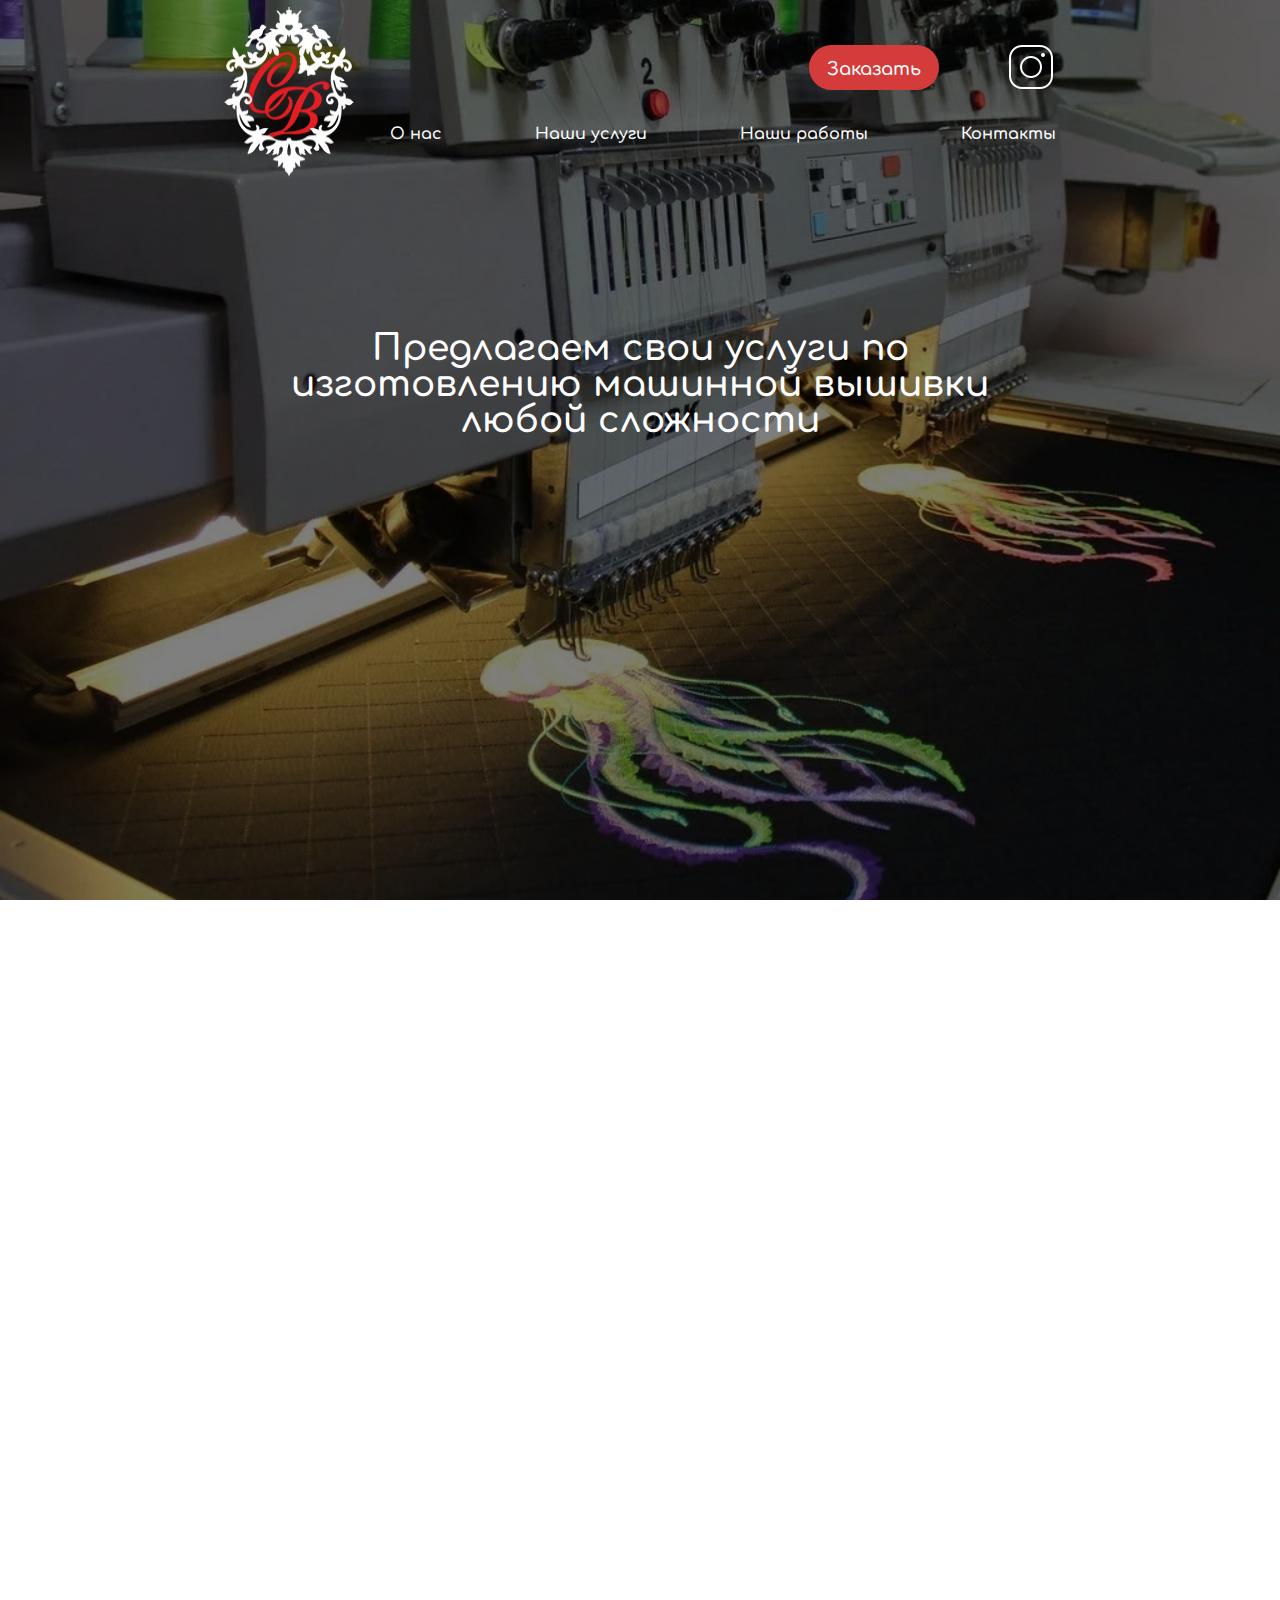
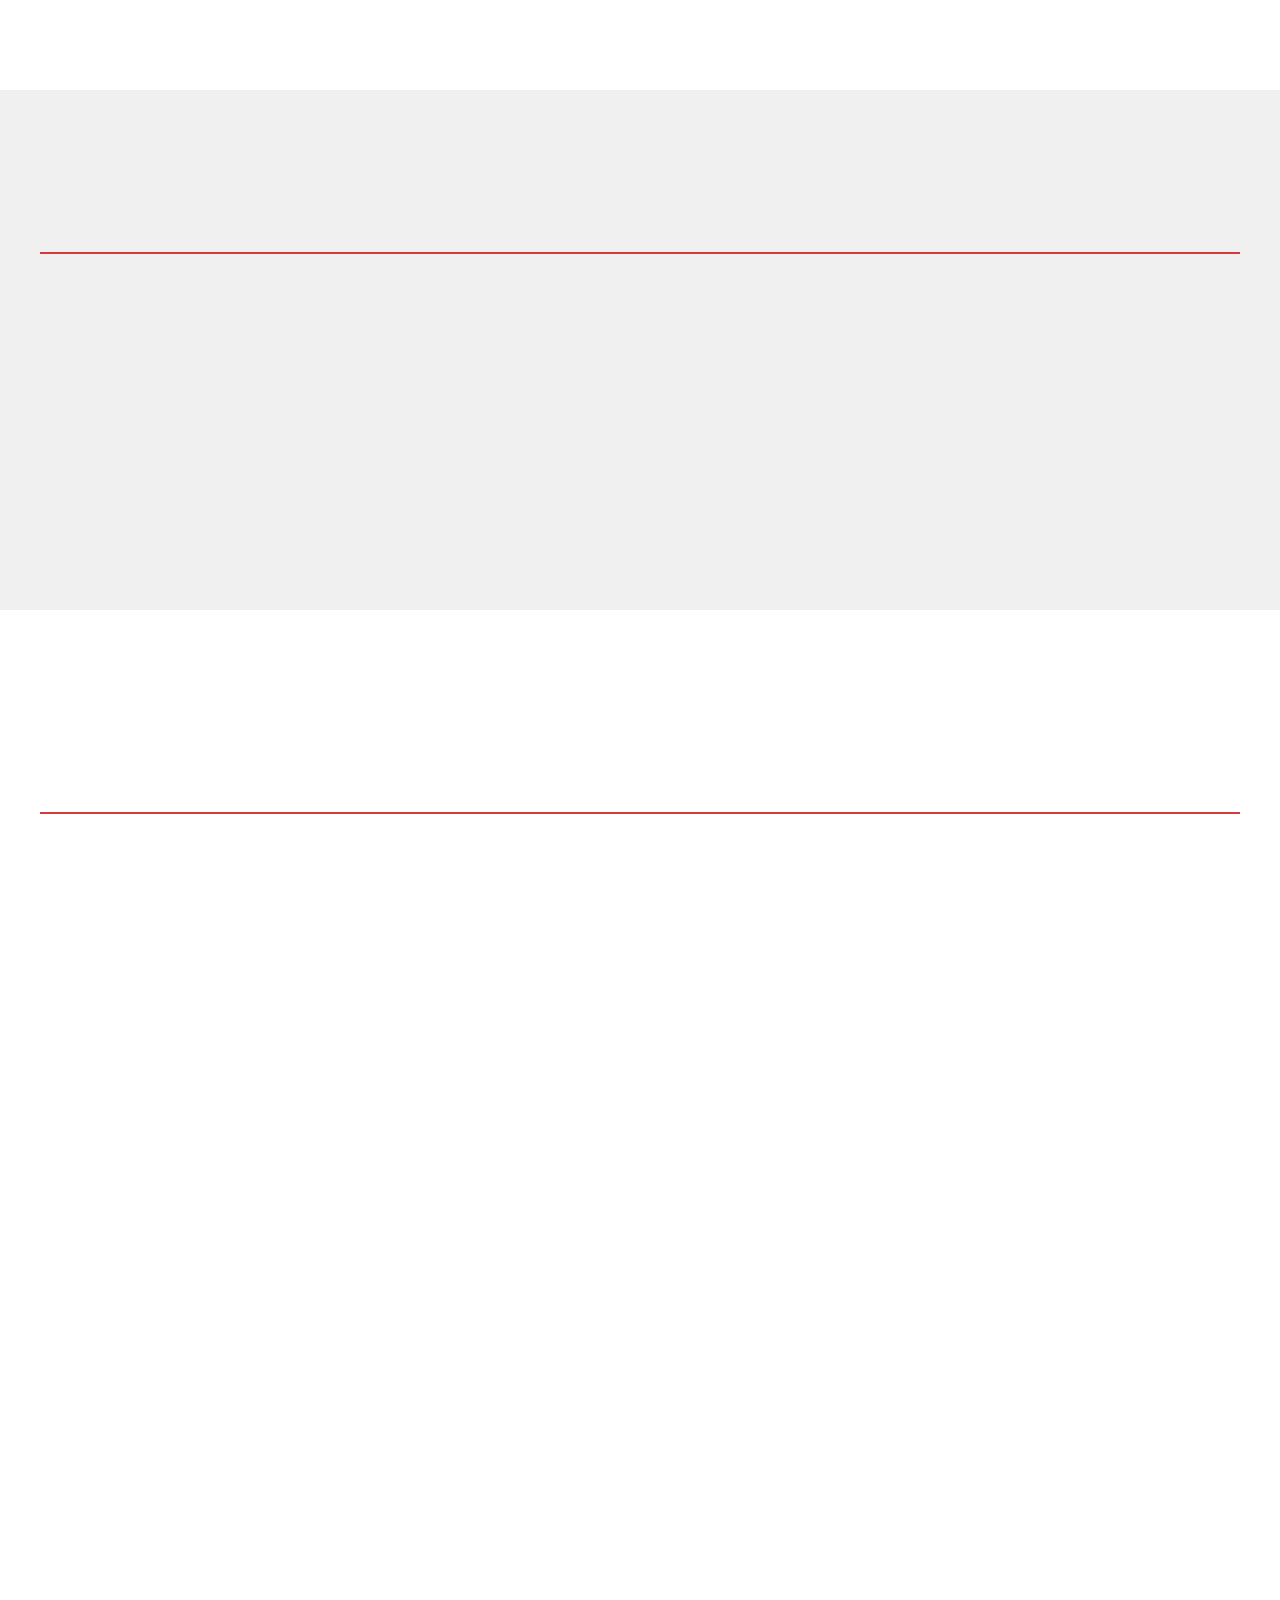
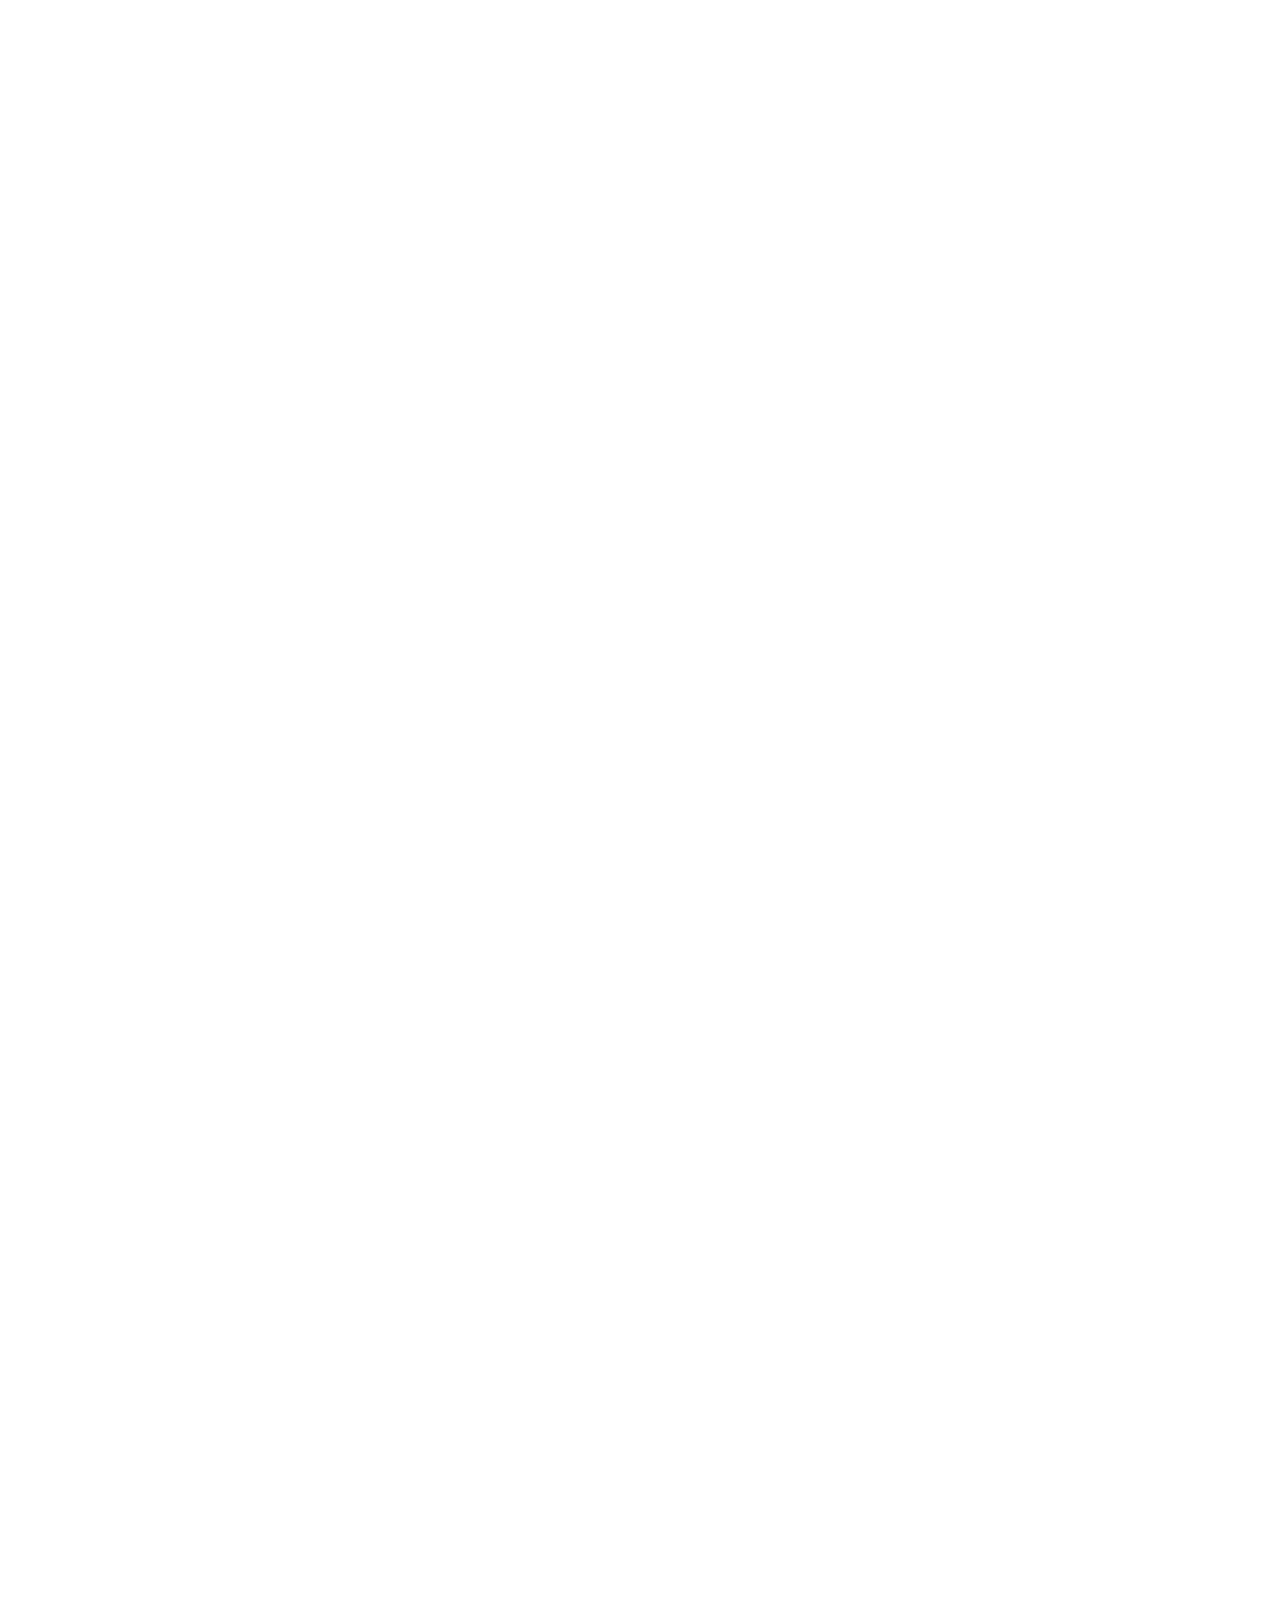
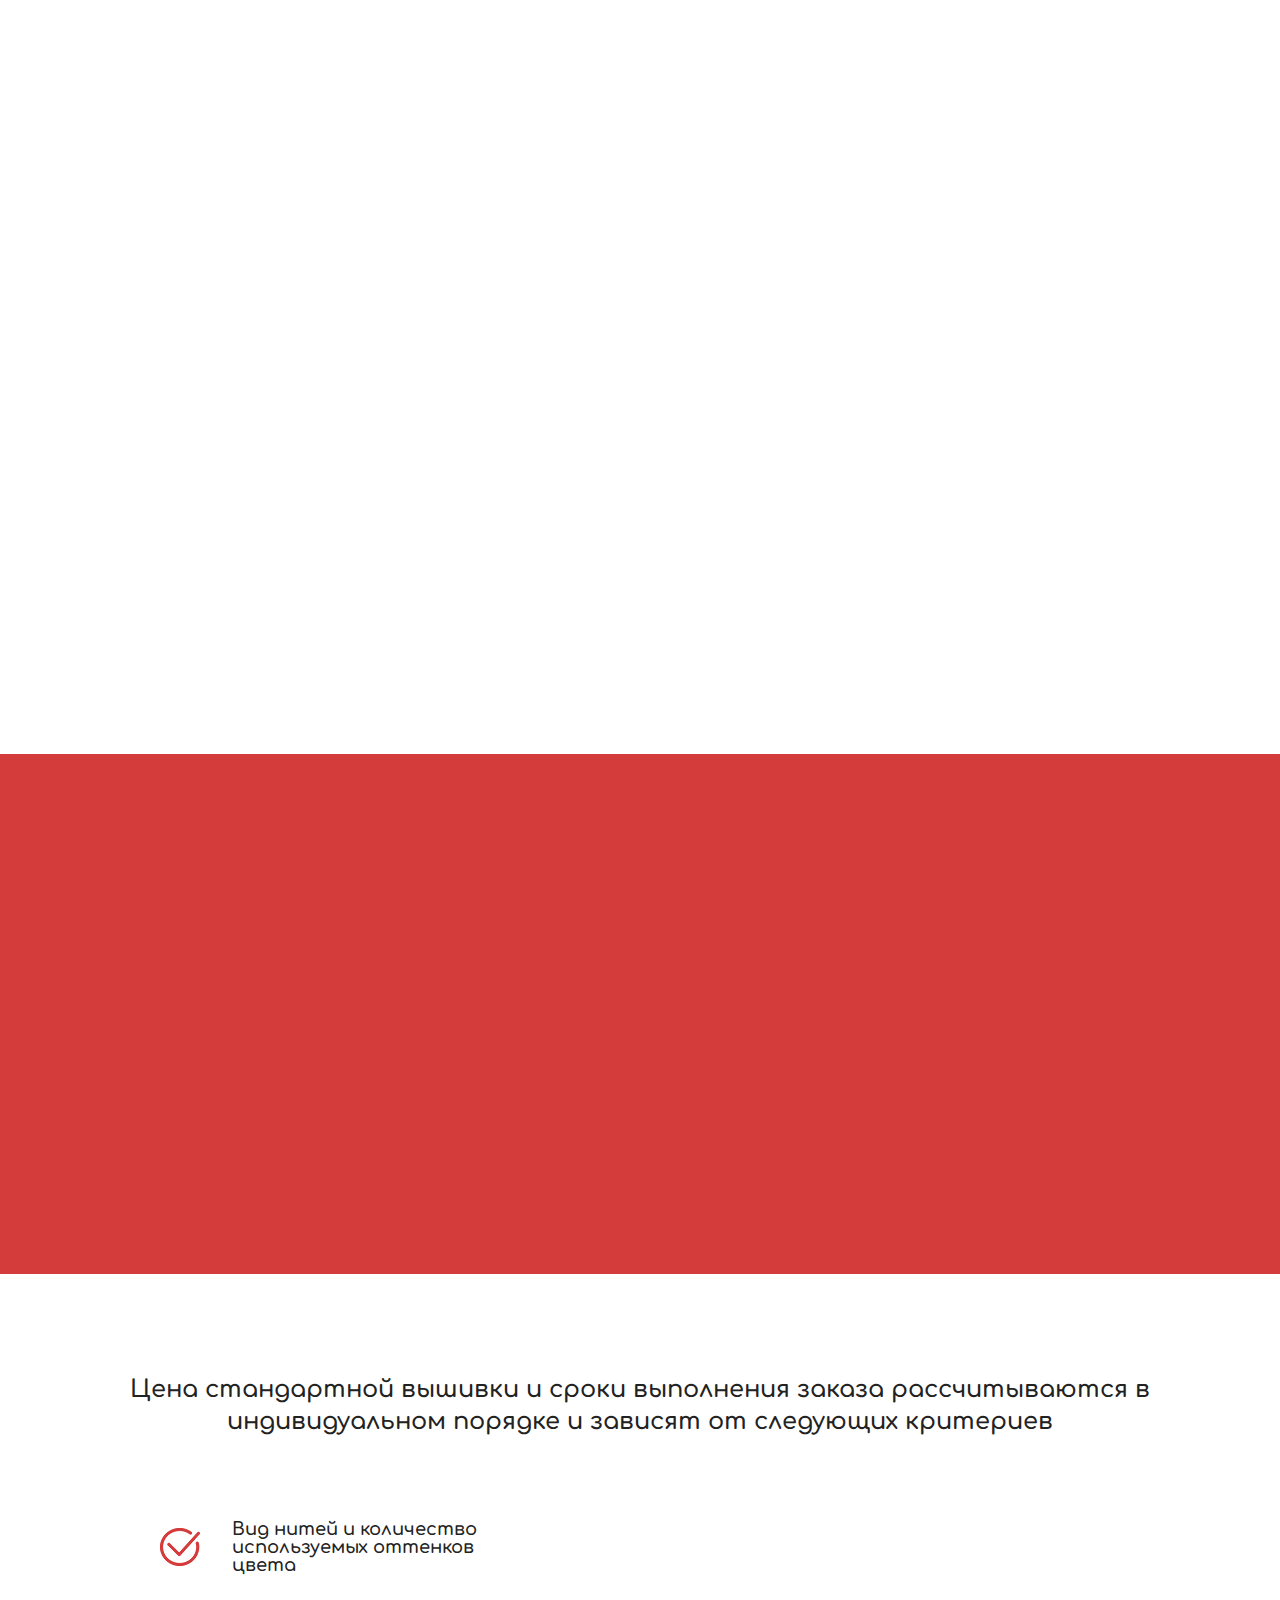
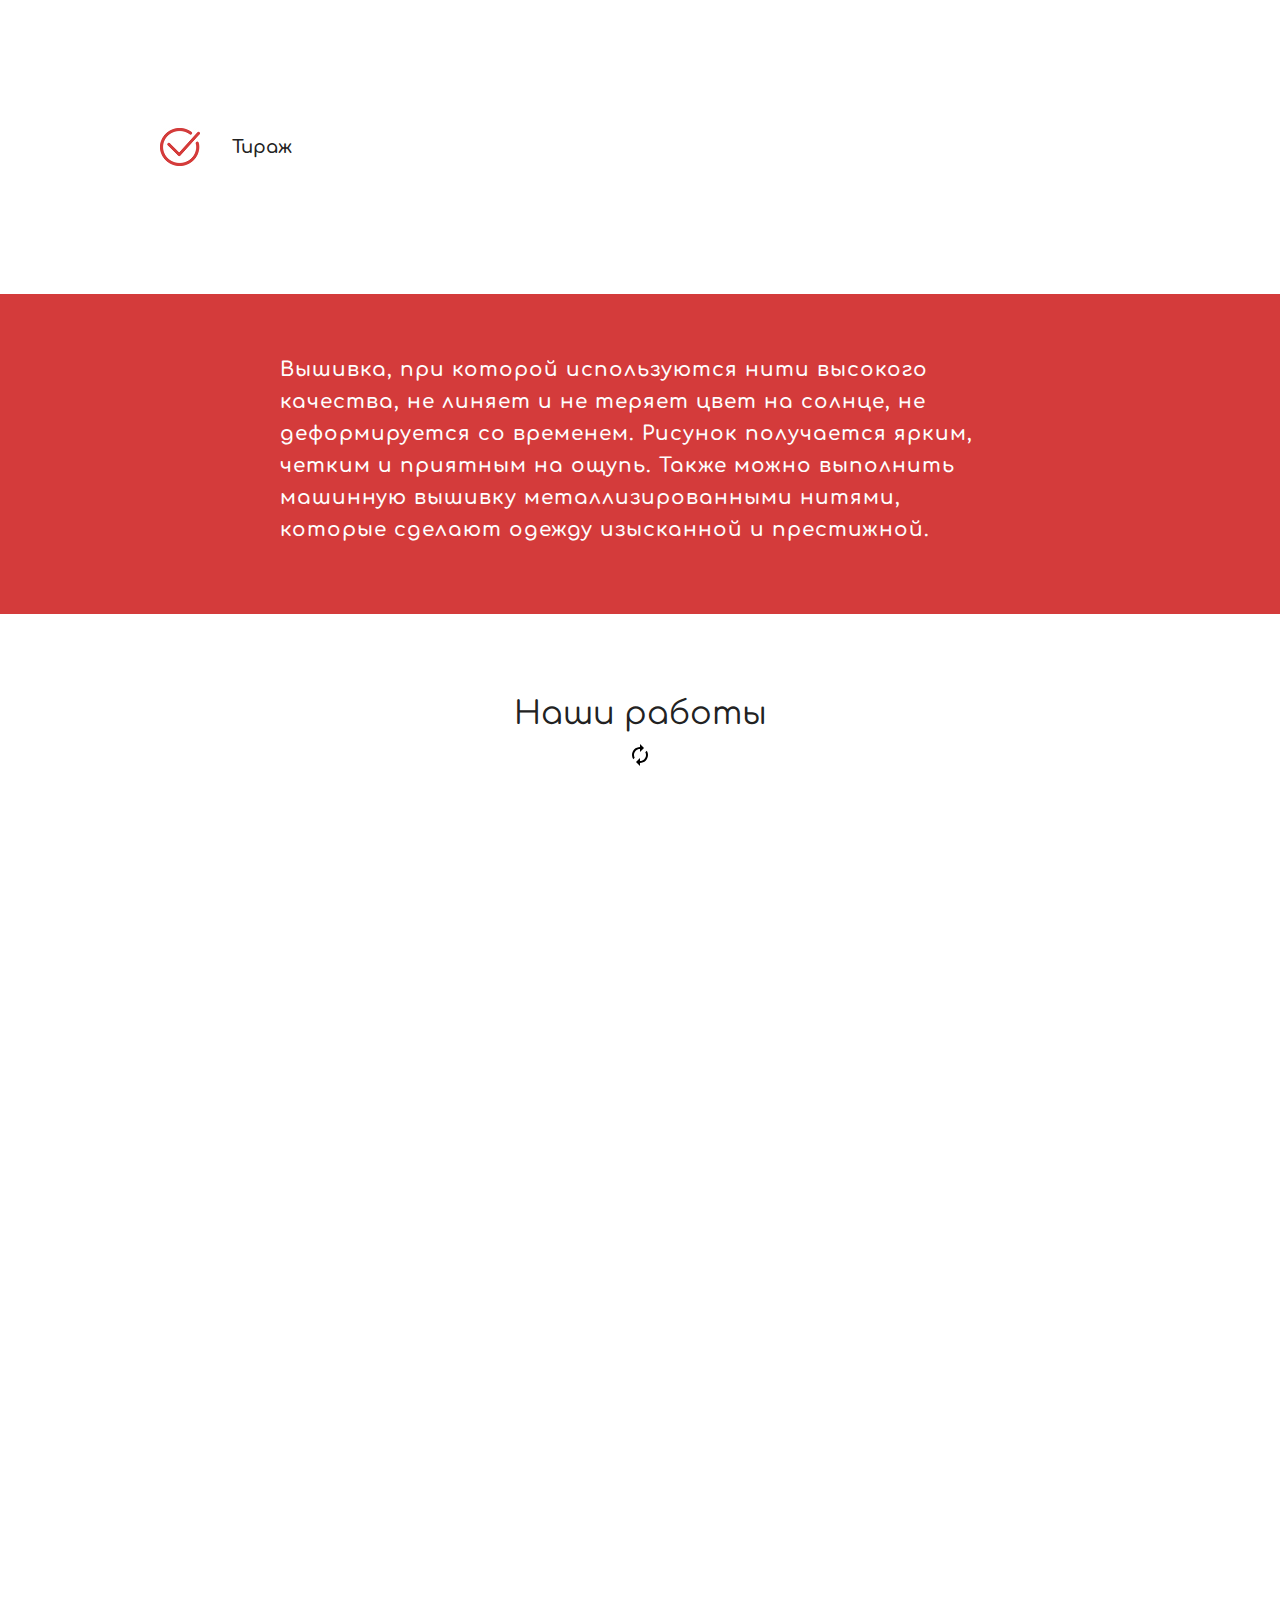
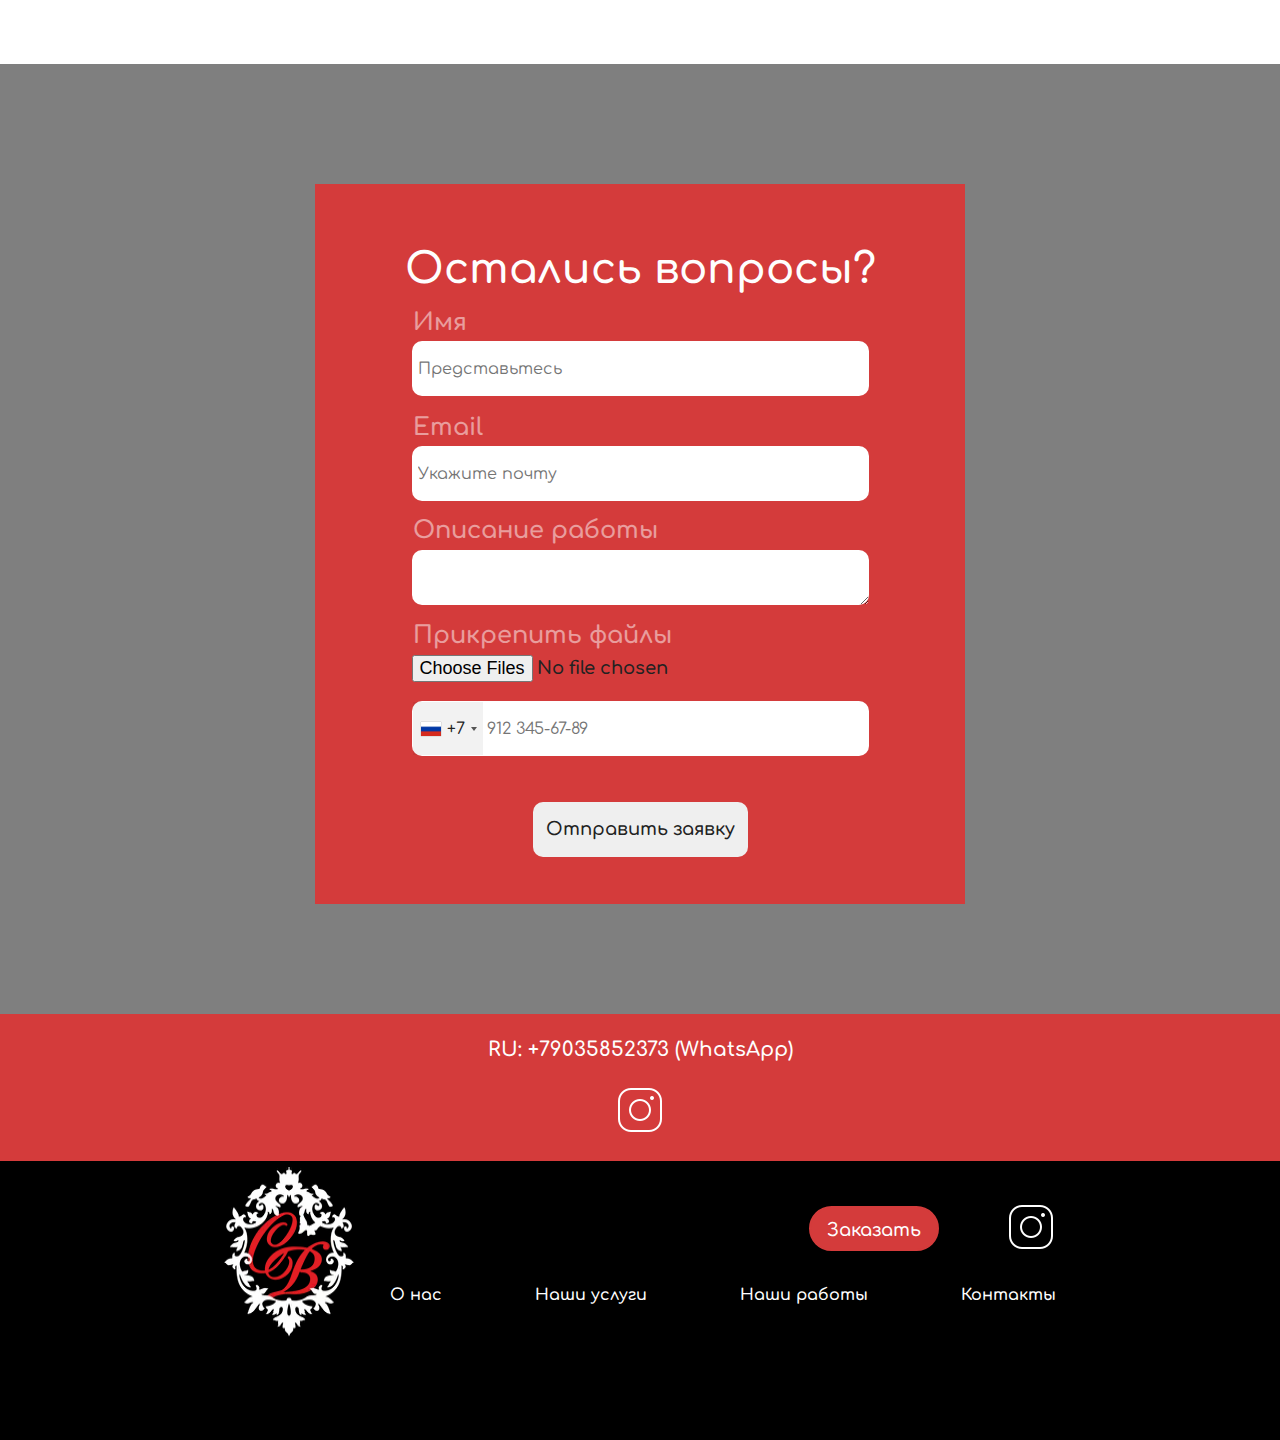
==== commit db82ab97: "Merge pull request #9 from Arxons/sv/fixes2.0" ====
--- a/index.html
+++ b/index.html
@@ -15,6 +15,21 @@
   </head>
 
   <body>
+    <!— Yandex.Metrika counter —>
+    <script type="text/javascript" >
+    (function(m,e,t,r,i,k,a){m[i]=m[i]||function(){(m[i].a=m[i].a||[]).push(arguments)};
+    m[i].l=1*new Date();k=e.createElement(t),a=e.getElementsByTagName(t)[0],k.async=1,k.src=r,a.parentNode.insertBefore(k,a)})
+    (window, document, "script", "https://mc.yandex.ru/metrika/tag.js", "ym");
+
+    ym(87648066, "init", {
+    clickmap:true,
+    trackLinks:true,
+    accurateTrackBounce:true,
+    webvisor:true
+    });
+    </script>
+    <noscript><div><img src="https://mc.yandex.ru/watch/87648066" style="position:absolute; left:-9999px;" alt="" /></div></noscript>
+<!— /Yandex.Metrika counter —>
     <nav>
       <div class="header-wrapper">
         <div class="nav-wrapper">
@@ -41,14 +56,9 @@
         <div class="welcome-shadow"></div>
         <div class="menu-wrapper">
           <div class="welcome-logo">
-            <img class="main-logo" src="./images/logo.webp" alt="logo" width="600" height="250" />
+            <img loading="lazy" class="main-logo" src="./images/logo.webp" alt="logo" width="600" height="250" />
           </div>
           <div class="main-contacts-wrapper">
-            <ul class="top-contacts">
-              <li>
-                <a class="nav-bar" href="http://wa.me/+79035852373" target="_blank">RU: +79621358089</a>
-              </li>
-            </ul>
             <div class="top-line">
               <a class="top-line-instagram" href="https://instagram.com/emb_arnautu?utm_medium=copy_link" target="_blank"></a>
               <a class="order-btn top" href="#question-req">Заказать</a>
@@ -131,7 +141,7 @@
           <div class="redline"></div>
           <div class="sides-wrapper">
             <div class="leftside-kindof">
-              <img class="caps anim" src="./images/caps/cap1.jpg" alt="caps" />
+              <img loading="lazy" class="caps anim" src="./images/caps/cap1.webp" alt="caps" />
               <div class="tab-wrapper anim">
                 <div class="text-wrapper">
                   <h3>Изготовление шевронов и нашивок</h3>
@@ -144,7 +154,7 @@
                   <a class="order-btn" href="#question-req">Заказать</a>
                 </div>
               </div>
-              <img class="branding anim" src="./images/branding/brand1.webp" alt="branding" />
+              <img  loading="lazy" class="branding anim" src="./images/branding/brand1.webp" alt="branding" />
               <div class="tab-wrapper anim">
                 <div class="text-wrapper">
                   <h3>Сувенирная вышивка</h3>
@@ -157,7 +167,7 @@
                   <a class="order-btn" href="#question-req">Заказать</a>
                 </div>
               </div>
-              <img class="clothes anim" src="./images/clothes/clothe1.jpg" alt="clothes" />
+              <img loading="lazy" class="clothes anim" src="./images/clothes/clothe1.webp" alt="clothes" />
             </div>
             <div class="rightside-kindof">
               <div class="tab-wrapper anim">
@@ -177,7 +187,7 @@
                   <a class="order-btn" href="#question-req">Заказать</a>
                 </div>
               </div>
-              <img class="chevrons anim" src="./images/chevrons/chevron1.jpg" alt="chevrons" />
+              <img loading="lazy" class="chevrons anim" src="./images/chevrons/chevron1.webp" alt="chevrons" />
               <div class="tab-wrapper anim">
                 <div class="text-wrapper">
                   <h3>Брендирование</h3>
@@ -188,7 +198,7 @@
                   <a class="order-btn" href="#question-req">Заказать</a>
                 </div>
               </div>
-              <img class="souvenirs anim" src="./images/souvenirs/souvenir1.jpg" alt="souvenirs" />
+              <img loading="lazy" class="souvenirs anim" src="./images/souvenirs/souvenir1.webp" alt="souvenirs" />
               <div class="tab-wrapper anim">
                 <div class="text-wrapper">
                   <h3>Вышивка на одежде и крое</h3>
@@ -206,7 +216,7 @@
           <div class="mobile-kindof">
             <div class="current-slot">
               <h3>Вышивка на кепках и шапках</h3>
-              <img src="./images/caps/cap1.jpg" alt="caps" />
+              <img loading="lazy" src="./images/caps/cap1.webp" alt="caps" />
               <p>
                 Головные уборы с логотипом — замечательный презент для клиентов и деловых партнеров, участников различных
                 мероприятий, рекламных кампаний и конкурсов. Заказывают кепки с логотипом и руководители компаний для своих
@@ -222,7 +232,7 @@
             </div>
             <div class="current-slot">
               <h3>Изготовление шевронов и нашивок</h3>
-              <img src="./images/chevrons/chevron1.jpg" alt="chevrons" />
+              <img loading="lazy" src="./images/chevrons/chevron1.webp" alt="chevrons" />
               <p>Призваны обозначать принадлежность человека к определенной группе.</p>
               <p>
                 Применение нашивок распространено в школьных учреждениях, спортивных командах, общественных учреждениях, также их
@@ -233,7 +243,7 @@
             </div>
             <div class="current-slot">
               <h3>Брендирование</h3>
-              <img src="./images/branding/brand1.jpg" alt="branding" />
+              <img loading="lazy" src="./images/branding/brand1.webp" alt="branding" />
               <p>
                 Вышивка логотипа на одежде уже давно выступает рекламным инструментом бренда. Выбирайте одежду с фирменным знаком
                 вашей компании для промоакций, конференций и просто для поднятия командного духа в организации.
@@ -242,7 +252,7 @@
             </div>
             <div class="current-slot">
               <h3>Сувенирная вышивка</h3>
-              <img src="./images/souvenirs/souvenir1.jpg" alt="souvenirs" />
+              <img loading="lazy" src="./images/souvenirs/souvenir1.webp" alt="souvenirs" />
               <p>
                 Вышивка на текстиле решает множество корпоративных задач, например, полотенца или салфетки с фирменным логотипом
                 станут частью общего стиля ресторана или отеля, создадут нужный имидж и подчеркнут профессионализм компании. Также
@@ -253,7 +263,7 @@
             </div>
             <div class="current-slot">
               <h3>Вышивка на одежде и крое</h3>
-              <img src="./images/clothes/clothe1.jpg" alt="clothes" />
+              <img loading="lazy" src="./images/clothes/clothe1.webp" alt="clothes" />
               <p>
                 Профессиональная машинная вышивка была и остается актуальной по сей день. Одежда, на которую нанесена эксклюзивная
                 вышивка, – это не только дань моде, но и признак изысканного вкуса, чувства стиля и оригинального подхода к выбору
@@ -267,7 +277,7 @@
       </section>
       <section class="cost">
         <div class="cost-wrapper">
-          <img class="cost-image anim" src="./images/chevrons/chevron8.jpg" alt="cost" />
+          <img loading="lazy" class="cost-image anim" src="./images/chevrons/chevron8.webp" alt="cost" />
           <div class="cost-text anim">
             <h2>Расчет стоимости</h2>
             <div class="whiteline"></div>
@@ -353,10 +363,7 @@
         <div class="contacts-wrapper">
           <ul>
             <li>
-              <a href="http://wa.me/+79035852373" target="_blank">RU: +79035852373 (WhatsApp)</a>
-            </li>
-            <li>
-              <a href="tel:+79035852373" target="_blank">RU: +79035852373</a>
+              <a href="tel:+79035852373" target="_blank">RU: +79035852373 <a href="http://wa.me/+79035852373" target="_blank">(WhatsApp)</a></a>
             </li>
             <li class="contacts-icons">
               <a class="top-line-instagram" href="https://instagram.com/emb_arnautu?utm_medium=copy_link" target="_blank"></a>
@@ -368,14 +375,9 @@
     <footer>
       <div class="menu-wrapper footer">
         <div class="welcome-logo">
-          <img class="main-logo" src="./images/logo.webp" alt="logo" width="600" height="250" />
+          <img loading="lazy" class="main-logo" src="./images/logo.webp" alt="logo" width="600" height="250" />
         </div>
         <div class="main-contacts-wrapper">
-          <ul class="top-contacts">
-            <li>
-              <a class="nav-bar" href="http://wa.me/+79035852373" target="_blank">RU +79621358089</a>
-            </li>
-          </ul>
           <div class="top-line">
             <a class="top-line-instagram" href="https://instagram.com/emb_arnautu?utm_medium=copy_link" target="_blank"></a>
             <a class="order-btn top" href="#question-req">Заказать</a>
@@ -393,7 +395,7 @@
     <script src="./js/intlTelInput.js"></script>
     <script src="./js/userPhone.js"></script>
     <script type="module" src="./js/mainAnimItems.js"></script>
-    <script src="./js/slider.js"></script>
+    <script async src="./js/slider.js"></script>
     <script src="./js/send.js"></script>
   </body>
 </html>
